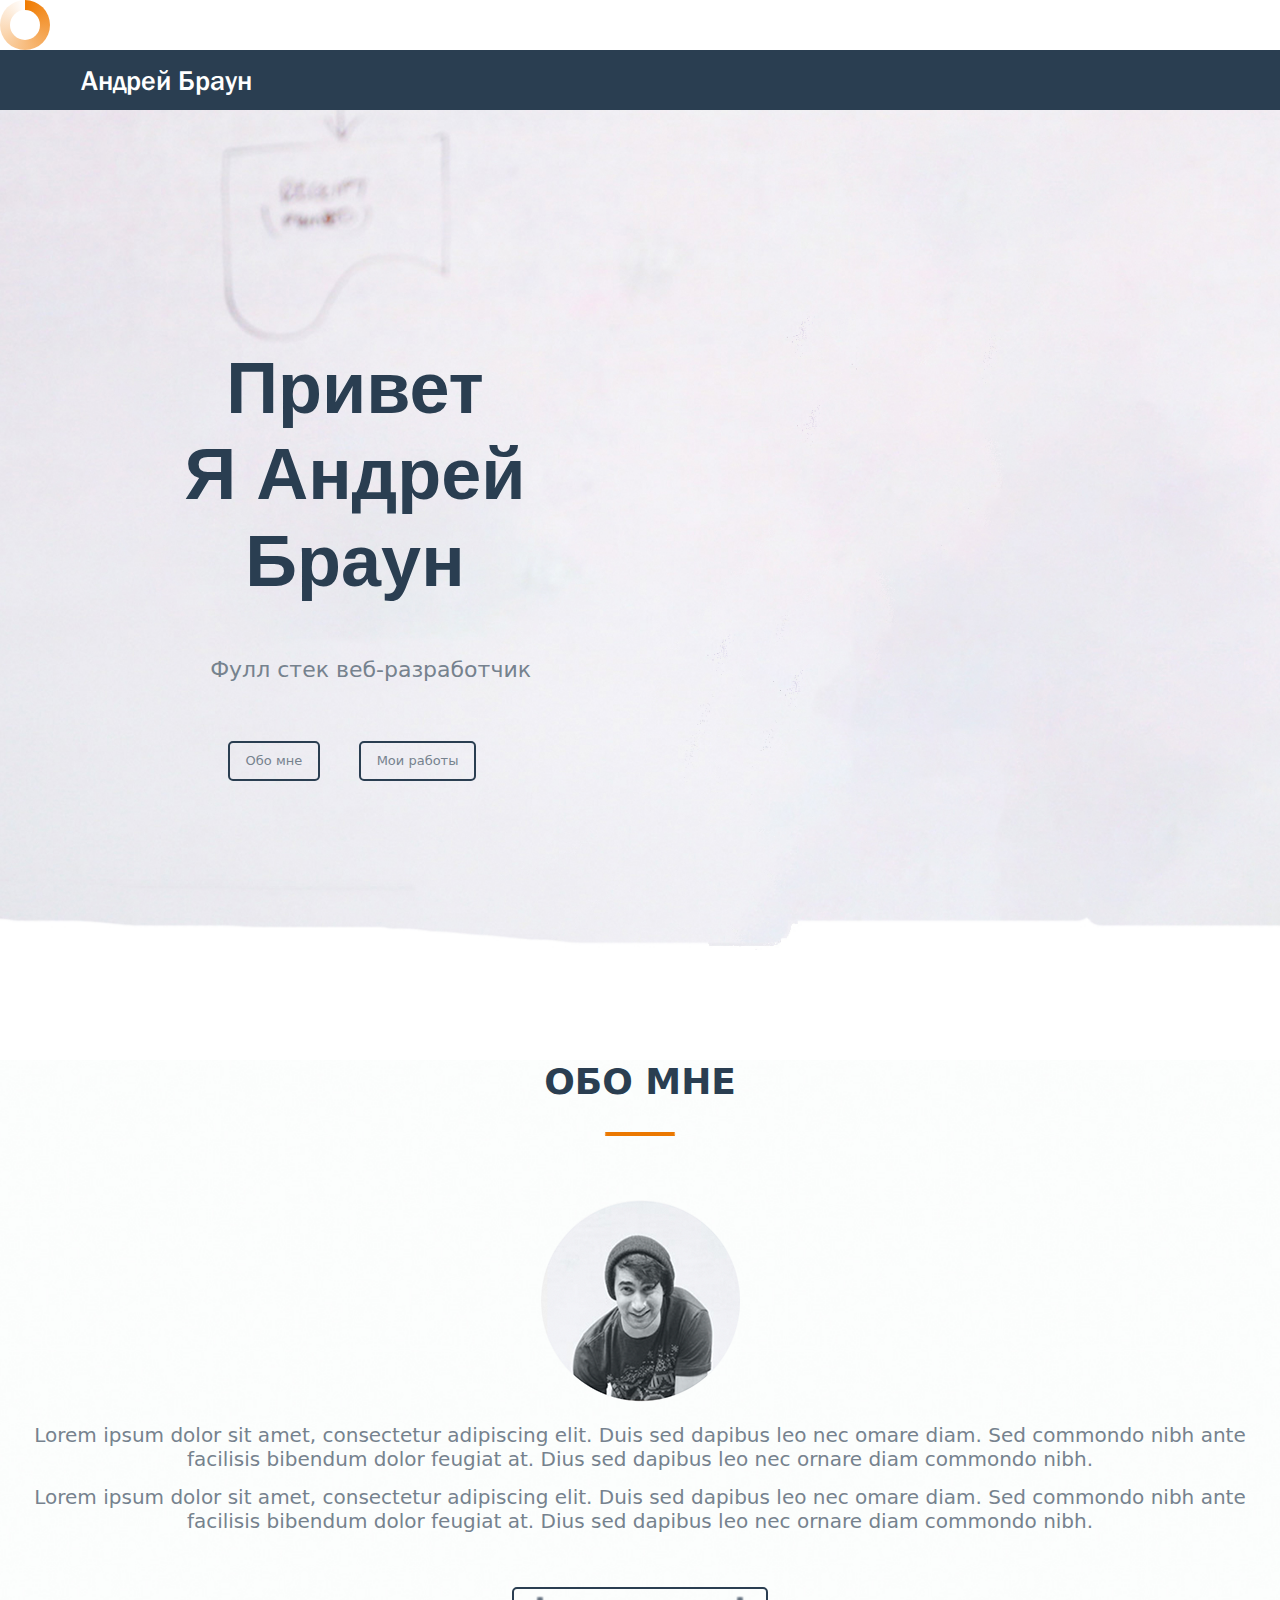
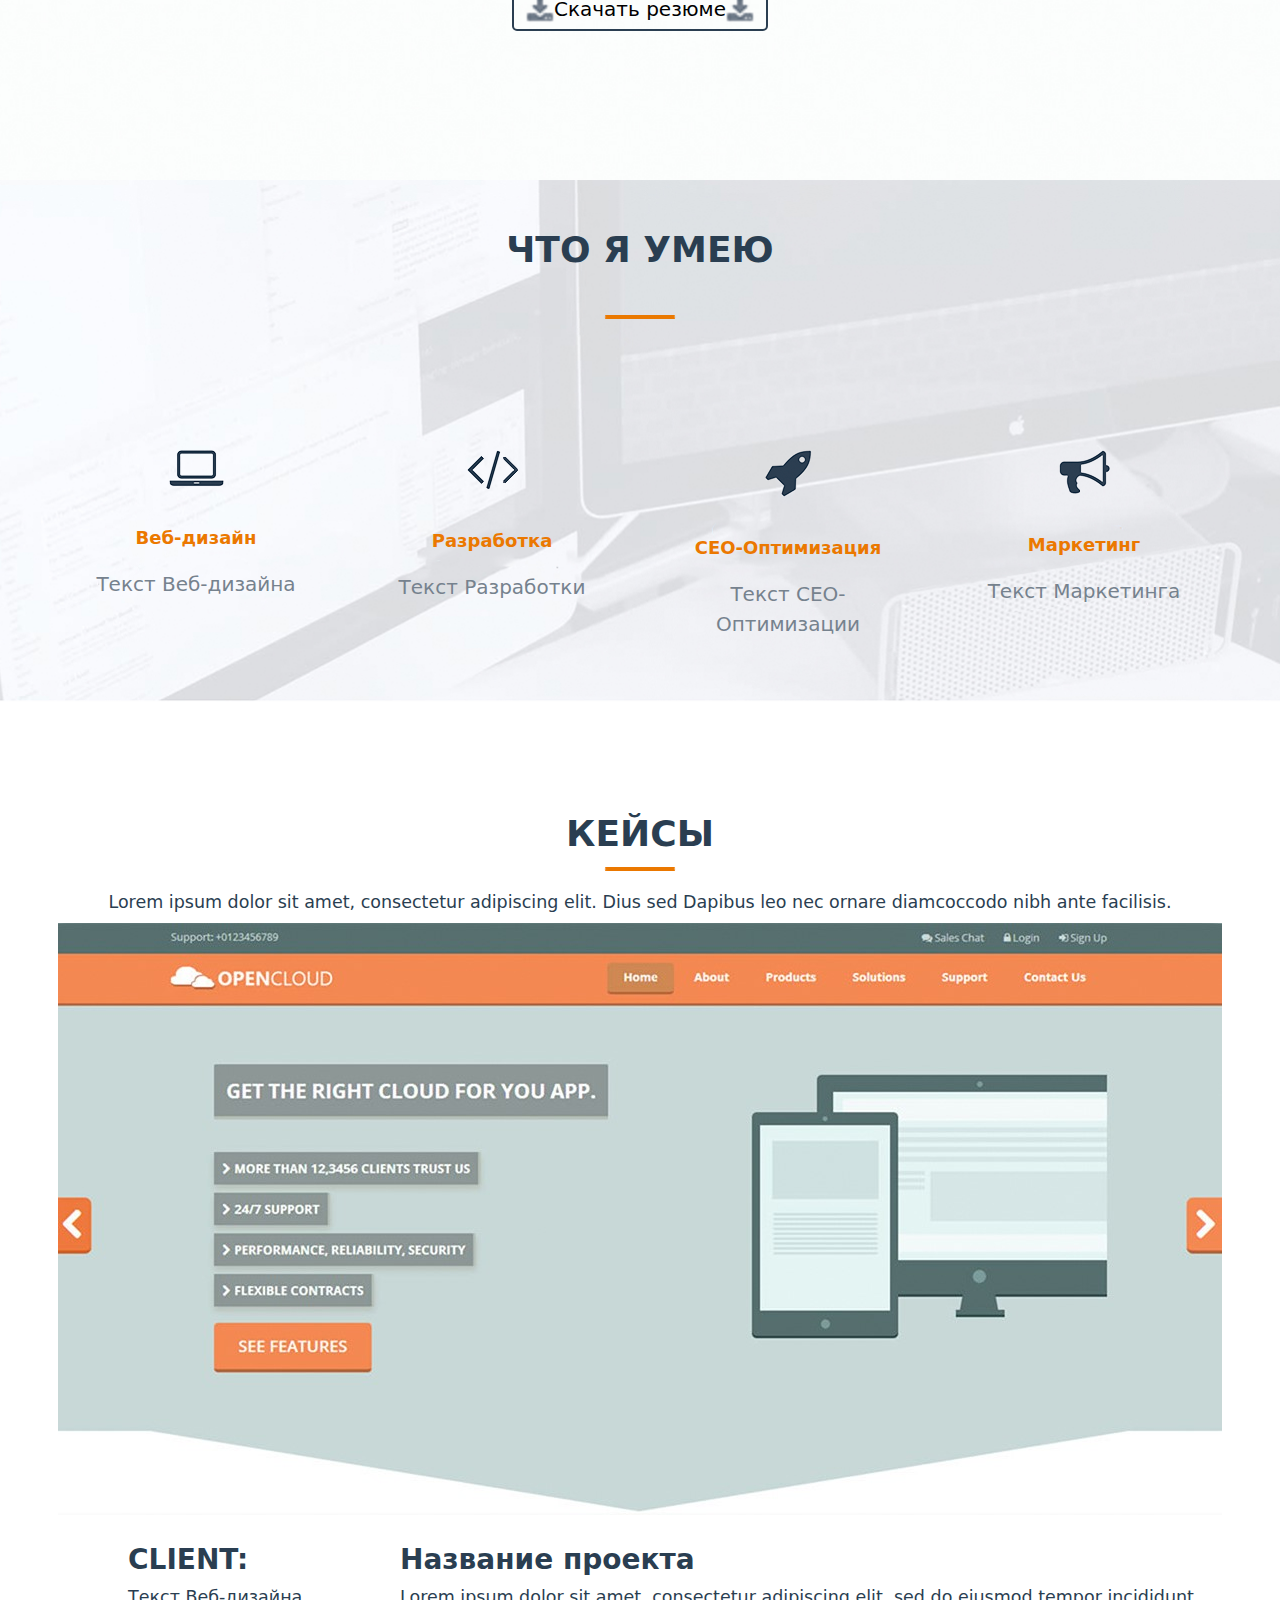
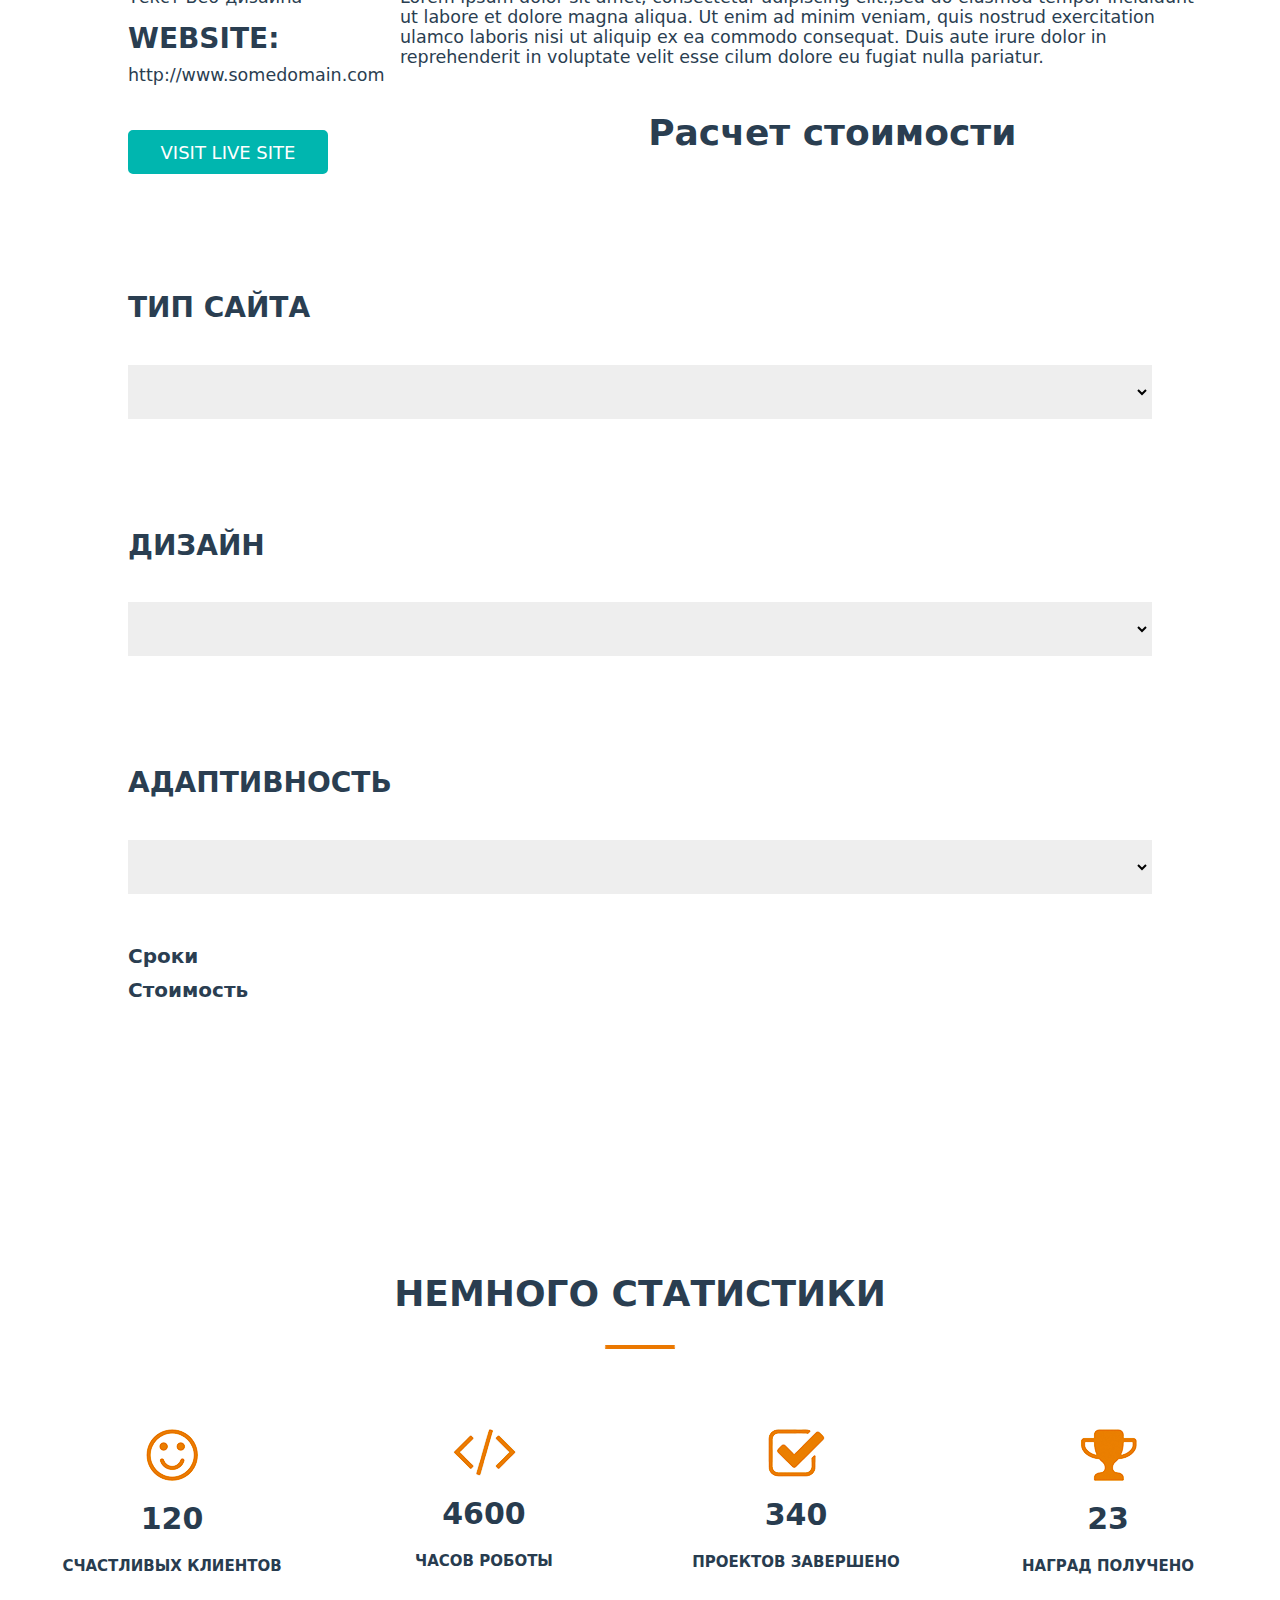
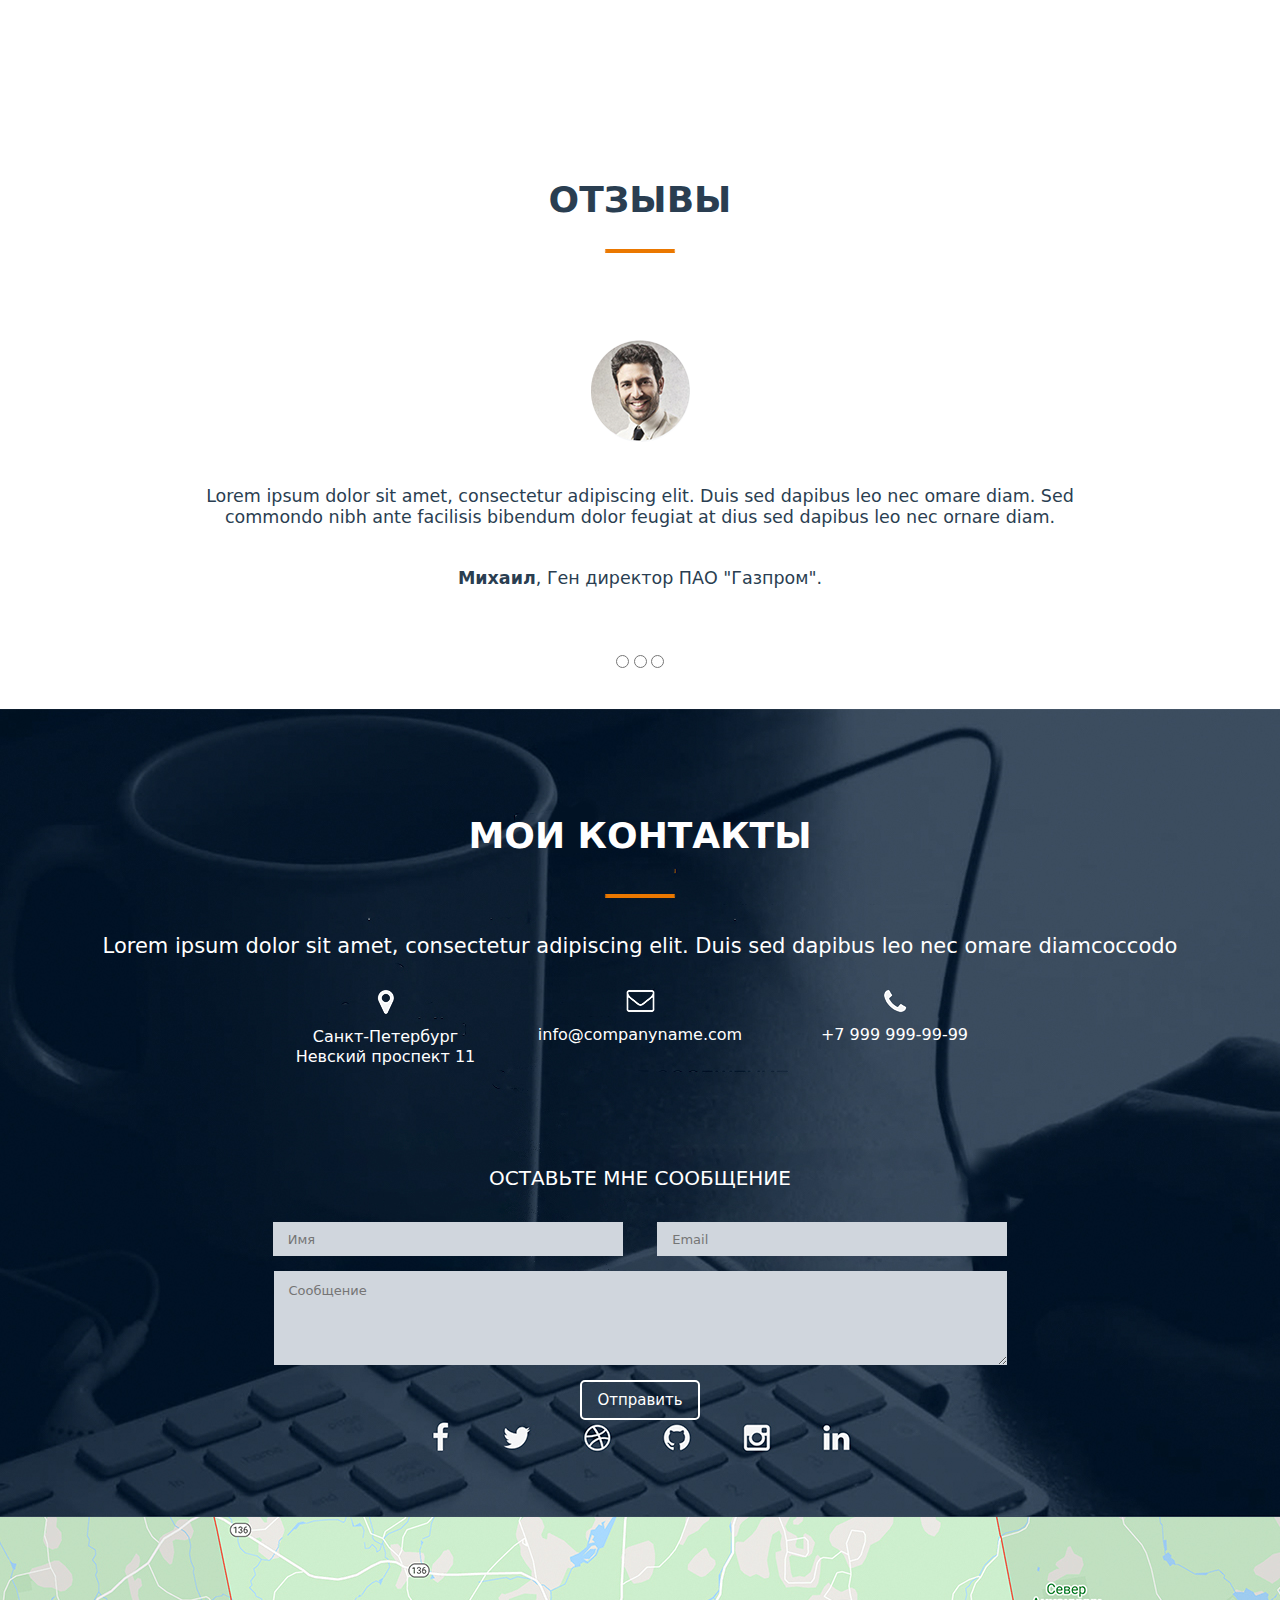
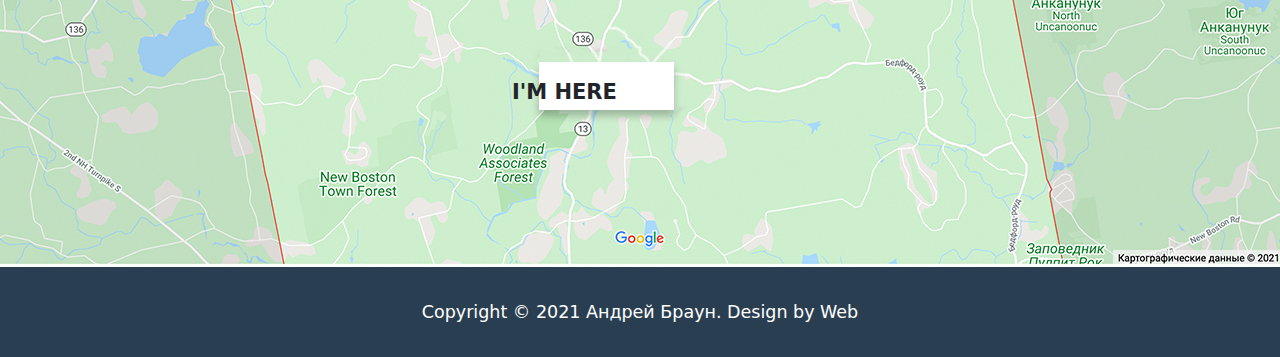
==== index.html @ c5f43e88 "Add files via upload" ====
<!DOCTYPE html>
<html lang="en">
  <div class='loader'></div>
<head>
    <meta charset="UTF-8">
    <meta name="description" content="Это моя первая страница...">
    <meta name="author" content="Alexey">
    <meta name="robots" content="all">
    <meta name="viewport" content="width=device-width, initial-scale=1.0, maximum-scale=1.0,
    user-scalable=yes">
    

    <title>Лёха - Веб-разработчик</title>

    <link rel="stylesheet" href="css/reset.css">

    <link rel="stylesheet" href="css/bootstrap.min.css">
    <link rel="stylesheet" href="css/font-awesome.css">
    <link rel="stylesheet" href="css/my-fonts.css">

    <link rel="stylesheet" href="css/style.css">
</head>

<body>
  
  <header>
    <nav>
      <div class="container">
        <div class="row">
          <div class="col-xxl-2 col-lg-3 col-7"><div class="logo">Андрей Браун</div>
          </div>
          <div class="px-0 col-xxl-6 col-xl-7 col-lg-8 offset-xxl-4 offset-xl-2 offset-lg-1 d-none d-lg-block">
            <div class="menu"><ul>
              <li><a href="#">Обо мне</a></li>
              <li><a href="#">Услуги</a></li>
              <li><a href="#">Кейсы</a></li>
              <li><a href="#">Прайс</a></li>
              <li><a href="#">Отзывы</a></li>
              <li><a href="#">Контакты</a></li>
          </ul></div>
          </div>
          <div class="col-5 d-flex d-lg-none flex-column justify-content-center align-items-end">
            <div class="dropdown">
              <a class="btn btn-outline-secondary dropdown-toggle white-btn" href="#" role="button" id="dropdownMenuLink" data-bs-toggle="dropdown" aria-expanded="false">
              Навигация
              </a>

              <ul class="dropdown-menu" aria-labelledby="dropdownMenuLink">
            
              <li><a class="dropdown-item" href="#">Обо мне</a></li>
              <li><a class="dropdown-item" href="#">Услуги</a></li>
              <li><a class="dropdown-item" href="#">Кейсы</a></li>
              <li><a class="dropdown-item" href="#">Прайс</a></li>
              <li><a class="dropdown-item" href="#">Отзывы</a></li>
              <li><a class="dropdown-item" href="#">Контакты</a></li>
              </ul>
            </div>    
          </div>
        </div>
      </div>
       
      
    </nav>
  </header>
  
  <main>
  <section class="main">
    <div class="container h-100">
      <div class="row align-items-center h-100">
        <div class="col-lg-6 mt-5 pt-5"><div class="title__container mt-5">
          <h1>Привет <br> Я Андрей Браун</h1>
          <h4><i class="icon-uncorn"></i>Фулл стек веб-разработчик</h4>
          <input type="button" value="Обо мне">
          <input type="button" value="Мои работы"></div>
        </div>
      </div>
    </div>

  
  </section>
  </main>
  <div class="section1"><div class="title1">
    <h2>ОБО МНЕ</h2>
    <h5><p>Lorem ipsum dolor sit amet, consectetur adipiscing elit. Duis sed dapibus leo nec omare diam. Sed commondo nibh ante facilisis bibendum dolor feugiat at. Dius sed dapibus leo nec ornare diam commondo nibh.</p>
    <br>
    <br>
    <p>Lorem ipsum dolor sit amet, consectetur adipiscing elit. Duis sed dapibus leo nec omare diam. Sed commondo nibh ante facilisis bibendum dolor feugiat at. Dius sed dapibus leo nec ornare diam commondo nibh.</p></h5>
    <input type="button" value="Скачать резюме">
  </div></div>
      

  <div class="section2"><div class="title2">
    <h2>ЧТО Я УМЕЮ</h2></div>
      <div class="Option">
        <div class="Nout">
          <img src="img/Nout.png" >
          <h5>Веб-дизайн</h5>
          <p>Текст Веб-дизайна</p>
        </div>

        <div class="Znak">
          <img src="img/Znak.png" >
          <h5>Разработка</h5>
          <p>Текст Разработки</p>
        </div>

        <div class="Rocket">
          <img src="img/Rocket.png">
          <h5>СЕО-Оптимизация</h5>
          <p>Текст СЕО-Оптимизации</p>
        </div>

        <div class="G-n">
          <img src="img/G-n.png">
          <h5>Маркетинг</h5>
          <p>Текст Маркетинга</p>
        </div>
  </div></div>

  <div class="section3"><div class="Cases"><h2>КЕЙСЫ</h2></div>
    <div class="text"><h5>Lorem ipsum dolor sit amet, consectetur adipiscing elit. Dius sed Dapibus leo nec ornare diamcoccodo nibh ante facilisis.</h5>
    </div>
    <div class="Fon3">
    <img src="img/Fon3.jpg" alt=""></div>
    <div class="Fon3text1">
    <h3>CLIENT:</h3><h5><p>Текст Веб-дизайна</p></h5>
    <h3>WEBSITE:<h5><p>http://www.somedomain.com</p></h5></h3>
    <input type="button" value="VISIT LIVE SITE">
    </div>
    <div class="Fon3text2">
    <h3>Название проекта</h3><h5><p>Lorem ipsum dolor sit amet, consectetur adipiscing elit.,sed do eiusmod tempor incididunt ut labore et dolore magna aliqua. Ut enim ad minim veniam, quis nostrud exercitation ulamco laboris nisi ut aliquip ex ea commodo consequat. Duis aute irure dolor in reprehenderit in voluptate velit esse cilum dolore eu fugiat nulla pariatur.</p></h5>
    </div>
    <div class="Payment"><h2>Расчет стоимости</h2></div>
        <div class="TypeSite"><h2>ТИП САЙТА</h2>
        <select name="Type" id="">
          <option value="Opt1"></option>
          <option value="Opt2"></option>
        </select></div>
        <div class="DesignSite"><h2>ДИЗАЙН</h2>
        <select name="Design" id="">
          <option value="Opt1"></option>
          <option value="Opt2"></option>
        </select></div>
        <div class="Adapt"><h2>АДАПТИВНОСТЬ</h2>
        <select name="Adaptability" id="">
          <option value="Opt1"></option>
          <option value="Opt2"></option>
        </select>
          <div class="Itog"><img src="img/LinePoditog.png" >
          <h3>Сроки</h3>
          <h3>Стоимость</h3>
          </div></div>
  </div>

  <div class="section4"><div class="Stats"><h2>НЕМНОГО СТАТИСТИКИ</h2>
    <img src="img/Cherta.png" alt=""></div>
    <div class="Option2">
      <div class="Smile">
          <img src="img/Smile.png" >
          <h5><b>120</b><p>СЧАСТЛИВЫХ КЛИЕНТОВ</p></h5>
      </div>
      <div class="Znak2">
          <img src="img/Znak2.png" >
          <h5><b>4600</b><p>ЧАСОВ РОБОТЫ</p></h5>
      </div>
      <div class="Galochka">
          <img src="img/Galochka.png" >
          <h5><b>340</b><p>ПРОЕКТОВ ЗАВЕРШЕНО</p></h5>
      </div>
      <div class="Cup">
          <img src="img/Cup.png" >
          <h5><b>23</b><p>НАГРАД ПОЛУЧЕНО</p></h5>
      </div>
    </div>

  </div></div>

  <div class="section5">
        <h2>ОТЗЫВЫ</h2>
        <h5>Lorem ipsum dolor sit amet, consectetur adipiscing elit. Duis sed dapibus leo nec omare diam. Sed commondo nibh ante facilisis bibendum dolor feugiat at dius sed dapibus leo nec ornare diam.
        <p><b>Михаил</b>, Ген директор ПАО "Газпром".</p></h5>
        <div class="Rad">
            <input type="radio" name="text_input1">
            <input type="radio" name="text_input1">
            <input type="radio" name="text_input1"></div>
  </div>

  <div class="section6"><h2>МОИ КОНТАКТЫ</h2>
        <h4>Lorem ipsum dolor sit amet, consectetur adipiscing elit. Duis sed dapibus leo nec omare diamcoccodo</h4>
        <div class="menu1">
            <div class="Geo">
                <img src="img/Geo.png" >
                <h5>Санкт-Петербург<p>Невский проспект 11</p><h5></div>
            <div class="Konvert">
                <img src="img/Konvert.png" >
                <h5>info@companyname.com<h5></div>
            <div class="Tel">
                <img src="img/Tel.png" >
                <h5>+7 999 999-99-99<h5></div>
        </div>
        
        <div class="Message"><h3>ОСТАВЬТЕ МНЕ СООБЩЕНИЕ</h3>
        <input type="text" name="/text_input" value="" placeholder="Имя">
        <input type="text" name="/text_input" value="" placeholder="Email">
        <p><textarea name="name1" id="1" cols="48" rows="5" placeholder="Сообщение"></textarea></p>
        <div class="inpuut"><input type="button" value="Отправить"></div></div></div>
        <div class="section7">
            <h4>I'M HERE</h4>
        </div>
  <footer><h5 class="footer">Copyright © 2021 Андрей Браун. Design by Web</h5></footer>


<script src="js/bootstrap.bundle.min.js"></script>
</body>
</html>
---- css/my-fonts.css ----
@font-face {
  font-family: 'icomoon';
  src:  url('../fonts/icomoon.eot?jcirnn');
  src:  url('../fonts/icomoon.eot?jcirnn#iefix') format('embedded-opentype'),
    url('../fonts/icomoon.ttf?jcirnn') format('truetype'),
    url('../fonts/icomoon.woff?jcirnn') format('woff'),
    url('../fonts/icomoon.svg?jcirnn#icomoon') format('svg');
  font-weight: normal;
  font-style: normal;
  font-display: block;
}

[class^="icon-"], [class*=" icon-"] {
  /* use !important to prevent issues with browser extensions that change fonts */
  font-family: 'icomoon' !important;
  speak: never;
  font-style: normal;
  font-weight: normal;
  font-variant: normal;
  text-transform: none;
  line-height: 1;

  /* Better Font Rendering =========== */
  -webkit-font-smoothing: antialiased;
  -moz-osx-font-smoothing: grayscale;
}

.icon-uncorn:before {
  content: "\e900";
}
---- css/style.css ----
@font-face {
    font-family: 'FranklinGot';
    src: url('../fonts/framd.eot');
    src: local('☺'), url('../fonts/framd.woff') format('woff'), url('../fonts/framd.ttf') format('truetype'), url('../fonts/framd.svg') format('svg');
    font-weight: normal;
    font-style: normal;
}


/*Это всё для Лоадера*/
.loader {
  position: relative;
  width: 50px;
  height: 50px;
  border-radius: 50%;
  background: conic-gradient(#f07b00, transparent);

  animation: rotating 1s linear infinite;
}

.loader::before {
  content: '';
  position: absolute;
  width: 30px;
  height: 30px;
  top: 10px;
  left: 10px;
  border-radius: 50%;
  background: white;
}

@keyframes rotating {
    from {
        transform: rotate(360deg);
        
    }
    to {
        transform: rotate(0deg);
    }
}
/*Выше всё для лоадера*/

/*
html, body {
    /* Убирает прокрутку по горизонтале, для мобильной версии 
    overflow-x: hidden;
}
*/
nav{
    width: 100%;
    height: 60px;
    background: #2a3e51;
    position:fixed;
    z-index:100;
}
.logo{
    color: white;
    font-size: 28px;
    line-height: 60px;
    
    float: left;
    font-family: 'FranklinGot', sans-serif;
    -webkit-animation:comming 1s ease;
    -o-animation:comming 1s ease;
    animation:comming 1s ease;
}
main{
    width: 100%;
    height: 100%;

}
.white-btn:visited{
    color:white;
}
.menu{
    float: left;
    
}
.menu li{
    float: left;
    line-height: 60px;
    color: white;
    margin-right: 40px;
    font-size: 14px;
    text-transform: uppercase;
    font-weight: bold;
    -webkit-animation:topshift 0.5s ease forwards;
    -o-animation:topshift 0.5s ease forwards;
    animation:topshift 0.5s ease forwards;
    opacity: 0; 
}
.menu li a{
    transition: all 0.1s;
    color: white;
    transform: scale(1);
    display:inline-block;
    text-decoration: none;
}
.menu li a:visited{
    color: white;
}
.menu li a:hover{
    color:#f09638;
}
.menu li a:active{
    transform: scale(1.1);
}
.menu li:nth-child(2){
    animation-delay:0.1s;
}
.menu li:nth-child(3){
    animation-delay:0.2s;
}
.menu li:nth-child(4){
    animation-delay:0.3s;
}
.menu li:nth-child(5){
    animation-delay:0.4s;
}
.menu li:nth-child(6){
    animation-delay:0.5s;
}

.main{
    width: 100%;
    height: 100%;
    background: url(../img/boy.png) 90% 100%/auto 85% no-repeat, 
    url(../img/bg.jpg) center/cover no-repeat;
}
.title__container{
    float: left; 
    color: #2a3e51;
    text-align: center;
    width: 100%;
    /*opacity: 0;
    -webkit-animation:titlemove 1s ease;
    -o-animation:titlemove 1s ease;
    animation:titlemove 1s ease;           
   
    -webkit-animation-delay:titlemove 1s;
    -o-animation-delay:titlemove 1s;
    animation-delay:titlemove 1s;*/
}
.title__container h1{
    font-size: 72px;
    font-family: Arial, sans-serif;
    font-weight: 600;
}
.title__container h4{
    margin-top: 40px;
    font-size: 22px;
    color: #76828e;
}
.title__container input{
    height: 40px;
    text-align: center;
    border: 2px solid #2a3e51;
    background: none;
    border-radius: 5px;
    color: #76828e;
    font-size:13px;
    padding: 0px 16px;
    margin: 50px 20px 0px 14px;

    transition: all 0.2s;
    transform: scale(1);
}
.title__container input:hover{
    background: #2a3e51;
    color:white;
}
.title__container input:active{
    transform: scale(1.1);
}



@keyframes comming{
    from{
        opacity: 0;
    }
    to{
        opacity: 1;
    }
}
@keyframes titlemove{
    from{
        opacity: 0;
        margin-left: -500px;
    }
    to{
        opacity: 1;
        margin-left: 404px;
    }
}
@keyframes topshift{
    from{
        opacity: 0;
        margin-top:-80px;
    }
    to{
        opacity: 1;
        margin-top:0px;
    }
}


.section1{
    text-align: center;
    width: 100%;
    height: 720px;
    background: url(../img/Cherta.png) 50% 10%  no-repeat, 
    url(../img/Boy1.png) 50% 27% no-repeat, 
    url(../img/Fon1.jpg) center/cover no-repeat;
}
.title1 h2{
    font-size: 36px;
    color: #2a3e51;
    font-weight: bold;
    margin-top: 110px;
}
.title1 h5{
    font-size: 20px;
    color: #76828e;
    margin: 340px 400px 0px 400px;

}
.title1 input{
    font-size: 20px;
    border: 2px solid #2a3e51;
    border-radius: 5px;
    padding: 5px 25px;
    margin: 40px 20px 0px 14px;
    background: url(../img/Icon.png) 5% 50%/auto 70% no-repeat,
    url(../img/Icon.png) 95% 50%/auto 70% no-repeat;
    padding-left: 40px;
    padding-right: 40px;
    display: inline-block;
    transform: scale(1);
}
.title1 input:hover{
    background: #2a3e51;
    color:white;
}
.title1 input:active{
    transform: scale(1.1);
}


.section2{
    width: 100%;
    height: 522px;
    background: url(../img/Cherta.png) 50% 26%  no-repeat, 
    url(../img/ChtoYaUmeu.jpg) center/cover no-repeat;
}
.title2 h2{
    font-size: 36px;
    color: #2a3e51;
    font-weight: bold;
    text-align: center;
    line-height: 140px;
}
.title2 img{
    height: 40px;
}

.Option{
    margin: 70px 0px 0px 0px;
    text-align: center;
    display:flex;
    justify-content: space-evenly;
}

.Nout{
    float: left;
    height: 120px;
    width: 200px;
    margin: 60px 0px 0px 0%;
    text-align: center;    
}
.Nout h5{
    margin-top: 40px;
    color: #eb7800;
    font-size: 18px;
    font-weight: bold;
}
.Nout p{
    margin-top: 20px;
    font-size: 20px;
    color: #76828e;
}

.Znak{
    float: left;
    height: 120px;
    width: 200px;
    margin: 60px 0px 0px 0%;
    text-align: center;
}
.Znak h5{
    margin-top: 40px;
    color: #eb7800;
    font-size: 18px;
    font-weight: bold;
}
.Znak p{
    margin-top: 20px;
    font-size: 20px;
    color: #76828e;
}

.Rocket{
    float: left;
    height: 120px;
    width: 200px;
    margin: 60px 0px 0px 0%;
    text-align: center;
}
.Rocket h5{
    margin-top: 40px;
    color: #eb7800;
    font-size: 18px;
    font-weight: bold;
}
.Rocket p{
    margin-top: 20px;
    font-size: 20px;
    color: #76828e;
}

.G-n{
    float: left;
    height: 120px;
    width: 200px;
    margin: 60px 0px 0px 0%;
    text-align: center;    
}
.G-n h5{
    margin-top: 40px;
    color: #eb7800;
    font-size: 18px;
    font-weight: bold;
}
.G-n p{
    margin-top: 20px;
    font-size: 20px;
    color: #76828e;
}

.section3{
    width: 100%;
    height: 2070px;
    background: url(../img/Cherta.png) 50% 8%  no-repeat;
}
.section3 h2{
    padding-top: 110px;
    padding-bottom: 30px;
    font-size: 36px;
    color: #2a3e51;
    font-weight: bold;
    text-align: center;  
}
.text{
    font-size: 20px;
    color: #76828e;
    margin: 0px 30px 0px 30px;
    text-align: center;
}
.Fon3{
    text-align: center;
}
.Fon3 img{
    max-width: 100%
}
.section3 h3{
    font-size: 28px;
    color: #2a3e51;
    font-weight: bold; 
    margin-bottom: 10px;
}
.section3 h5{
    margin-bottom: 10px;
    color: #2a3e51;
}

.Fon3text1{
    margin: 0px 0px 0px 10%;
    float: left;   
    color: #2a3e51;
}
.Fon3text1 input{
    height: 44px;
    width: 200px;
    text-align: center;
    border: 2px solid #00b6af;
    background: #00b6af;
    border-radius: 5px;
    color: #ffffff;
    font-size:18px;
    padding: 0px 16px;
    margin: 30px 0px 10px 0px;
    display: inline-block;
    transition: all 0.2s;
    transform: scale(1);
}
.Fon3text1 input:hover{
    background: #f09638;
    border-color: #f09638;
    color:white;
}
.Fon3text1 input:active{
    transform: scale(1.1);
}

.Fon3text2{
    padding-left: 800px;
    padding-right: 350px;
    color: #2a3e51;
}
.Fon3text2 p{
    line-height: 20px;
    color: #2a3e51;
}

.Payment h2{
    padding-top: 130px;
    padding-bottom: 0px;
    font-size: 36px;
    color: #2a3e51;
    font-weight: bold;
    text-align: center;  
}

.TypeSite h2{
    text-align: start;
    font-size: 28px;
    margin: 0px 0px 0px 10%;
}
.TypeSite select{
    width: 80%;
    height: 54px;
    text-align: center;
    border: 2px solid #eeeeee;
    background: #eeeeee;
    padding: 0px 20px;
    margin: 10px 10% 0px 10%;
}
.DesignSite h2{
    text-align: start;
    font-size: 28px;
    margin: 0px 0px 0px 10%;
}
.DesignSite select{
    width: 80%;
    height: 54px;
    text-align: center;
    border: 2px solid #eeeeee;
    background: #eeeeee;
    padding: 0px 20px;
    margin: 10px 10% 0px 10%;
}
.Adapt h2{
    text-align: start;
    font-size: 28px;
    margin: 0px 0px 0px 10%;
}
.Adapt select{
    width: 80%;
    height: 54px;
    text-align: center;
    border: 2px solid #eeeeee;
    background: #eeeeee;
    padding: 0px 20px;
    margin: 10px 10% 0px 10%;
}

.Itog{
    margin: 50px 10% 0px 10%;  
}
.Itog img{
    margin: 0px 50% 0px 0px;
}
.Itog h3{
    font-size: 20px;
}

.section4{
    width: 100%;
    height: 500px;
    background:url(../img/Fon2.jpg) 50% 50% no-repeat; 
    background-attachment: fixed;   
}


.Stats{
    padding-top: 100px;
    padding-bottom: 80px;
    text-align: center;  
}
.Stats h2{
    font-size: 36px;
    color: #2a3e51;
    font-weight: bold;
}
.Stats img{
    padding-top:23px;
}

.Option2{
    display: flex;
    justify-content: space-evenly; 
}

.Smile{
    float: left;
    height: 120px;
    width: 280px;
    margin: 0px 0px 0px 0px;
    text-align: center;    
}
.Smile h5{
    margin-top: 20px;
    color: #283c4f;
    font-size: 30px;
    font-weight: bold;
}
.Smile p{
    margin-top: 20px;
    font-size: 15px;
    color: #283c4f;
}

.Znak2{
    float: left;
    height: 120px;
    width: 280px;
    margin: 0px 0px 0px 0px;
    text-align: center;
}
.Znak2 h5{
    margin-top: 20px;
    color: #283c4f;
    font-size: 30px;
    font-weight: bold;
}
.Znak2 p{
    margin-top: 20px;
    font-size: 15px;
    color: #283c4f;
}

.Galochka{
    float: left;
    height: 120px;
    width: 280px;
    margin: 0px 0px 0px 0px;
    text-align: center;
}
.Galochka h5{
    margin-top: 20px;
    color: #283c4f;
    font-size: 30px;
    font-weight: bold;
}
.Galochka p{
    margin-top: 20px;
    font-size: 15px;
    color: #283c4f;
}

.Cup{
    float: left;
    height: 120px;
    width: 280px;
    margin: 0px 0px 0px 0px;
    text-align: center;    
}
.Cup h5{
    margin-top: 20px;
    color: #283c4f;
    font-size: 30px;
    font-weight: bold;
}
.Cup p{
    margin-top: 20px;
    font-size: 15px;
    color: #283c4f;
}

.section5{
    width: 100%;
    height: 637px;
    background: url(../img/Cherta.png) 50% 28%  no-repeat,
    url(../img/FonMan.png) 50% 50%  no-repeat,
    url(../img/FonOtzyvy.png) 50% 50%  no-repeat;
}

.section5 h2{
    padding-top: 106px;
    padding-bottom: 35px;
    font-size: 36px;
    color: #2a3e51;
    font-weight: bold;
    text-align: center;
}
.section5 h5{
    width: 70%;
    margin: 230px 15% 0px 15%;
    text-align: center;
    color: #2a3e51;
}
.section5 p{
    padding-top: 40px;
    color: #2a3e51;
}
.Rad{
    padding-top: 50px;
    text-align: center;
}

.section6{
    width:100%;
    height: 808px;
    background: url(../img/Cherta.png) 50% 23%  no-repeat,
    url(../img/FonContacts.jpg) 50% 50%  no-repeat;
}
.section6 h2{
    padding-top: 105px;
    font-size: 36px;
    color: #fff;
    font-weight: bold;
    text-align: center;
}
.section6 h4{
    text-align: center;
    color: #fff;
    padding-top: 70px;
} 

.menu1{ 
    width:60%;
    margin:30px 20% 0px 20%;  
    display: flex;
    justify-content: space-evenly; 
}
.Geo{
    float: left;
    text-align: center;
    width: 250px;
    transition: all 0.2s;
    transform: scale(1);
}
.Geo h5{
    line-height: 20px;
    margin-top:12px;
    color: #fff;
    font-size: 16px;
}
.Geo img{
    transition: all 0.2s;
    transform: scale(1);
}
.Geo img:hover{
    transform: rotate(180deg);
}
.Geo:hover{
    transform: scale(1.2);
}
.Konvert{
    float: left;
    text-align: center;
    width: 250px;
    transition: all 0.2s;
    transform: scale(1);
}
.Konvert h5{
    margin-top:12px;
    color: #fff;
    font-size: 16px;
}
.Konvert img:hover{
    transform: rotate(180deg);
}
.Konvert:hover{
    transform: scale(1.2);
}
.Tel{
    float: left;
    text-align: center;
    width: 250px;
    transition: all 0.2s;
    transform: scale(1);
}
.Tel h5{
    margin-top:12px;
    color: #fff;
    font-size: 16px;
}
.Tel img{
    transition: all 0.2s;
    transform: scale(1);
}
.Tel img:hover{
    transform: rotate(-180deg);
}
.Tel:hover{
    transform: scale(1.2);
}


.section6 h3{
    font-size: 20px;
    margin-top:85px;
    text-align: center;
    color: #fff;
}

.Message{
    margin-top:0px;
    text-align: center;
}
.Message input{
    margin:25px 15px 0px 15px;
    height: 34px;
    width: 350px;
    background: #d0d6dd;
    font-size:13px;
    padding: 0px 15px;
}
.Message textarea{
    width: 733px;
    height: 94px;
    padding: 10px 15px;
    margin-top:15px;
    background: #d0d6dd;
    outline: none;
    border: none;
    font-size: 13px;
}
.inpuut input{
    height: 40px;
    width: 120px;
    text-align: center;
    border: 2px solid #fff;
    background: none;
    border-radius: 5px;
    color: #fff;
    font-size:15px;
    transition: all 0.2s;
    transform: scale(1);
}
.inpuut input:hover{
    background: #fff;
    color:#2a3e51;
}
.inpuut input:active{
    transform: scale(1.1);
}
.section7{
    width:100%;
    height: 350px;
    background: url(../img/Here.png) 47% 50%  no-repeat,
    url(../img/Karta.jpg) 50% 50%  no-repeat;
}
.section7 h4{
    margin: 0px 0px 0px 870px;
    padding-top: 163px;
    font-weight: bold;
}

footer{
    width:100%;
    height:90px;
    background: #2a3e51;
}
.footer{
    line-height: 90px;
    text-align: center;
    color:#fff;
}
.icon-uncorn{
    font-size: 40px;
}
@media(max-width: 991px){
    .title__container, .title__container h4, .title__container input{
        color:white;
        position: relative;
        z-index:3;
    }
    .main{
        position: relative;
    }
    .main::after{
        content: "";
        bottom:0;
        top:0;
        left:0;
        right:0;
        position:absolute;
        background:rgba(0,0,0,0.4);
    }
}
@media(max-width: 3000px){
    .inpuut{
        margin-top:-30px;
    }
    .section7 h4{
        margin:0px 0px 0px 40%;
    }
}
@media(max-width: 1470px){
    .title1 h5{
        margin: 340px 5% 0px 5%;
        text-align: center;
    }
    .title1 br{
        display: none;
    }  
}
@media(max-width: 1440px){
    .Fon3text2{
        padding-left: 400px;
        padding-right: 80px;
    }
    .Itog img{
        display: none;
    }
    .title1 h5{
        margin: 320px 20px 0px 20px;
        text-align: center;
    }
    .title1 input{
        margin: 40px 0px 0px 0px;
    }
    .Payment h2{
        padding-top: 30px;
        padding-bottom: 20px;
    }
}

@media(max-width:900px){
    .menu1{ 
        width:96%;
        margin:20px 2% 0px 2%;  
        display:flex;
        flex-wrap:wrap;
    }
    
    .section6{
        background: url(../img/Cherta.png) 50% 15%  no-repeat,
        url(../img/FonContacts.jpg) 50% 50%  no-repeat;
    }
    .section6 h2{
        padding-top: 45px;
    }
    .section6 h3{
        margin-top:20px;
        text-align: center;
        color: #fff;
    }
    .Message{
        margin-top:0px;
        text-align: center;
    }
    .Message input{
        margin:15px 15% 0px 15%;
        height: 34px;
        width: 70%;
        padding: 0px 15px;
    }
    .Message textarea{
        width: 70%;
        height: 94px;
        padding: 10px 15px;
        margin:15px 15% 0px 15%;
    }
    .inpuut input{
        margin-top:57px;
        height: 40px;
        width: 120px;
        text-align: center;
        border: 2px solid #fff;
        background: none;
        border-radius: 5px;
        color: #fff;
        font-size:15px;
    }
}
@media(max-width: 800px){
    .Fon3text1{
        float: none;
    }
    .Fon3text2{
        padding-top: 10px;
        padding-left: 10%;
        padding-right: 10%;
    }

    .section6 h4{
        text-align: center;
        padding-top: 40px;
    } 

    
}
@media(max-width: 740px){
    .Option{
        text-align: center;
        display:flex;
        flex-wrap:wrap;
    }

    .Nout{
        float: left;
        height: 120px;
        width: 280px;
        margin: 0px 0px 0px 0px;
        text-align: center;    
    }
    .Nout h5{
        margin-top: 10px;
        color: #eb7800;
        font-size: 18px;
        font-weight: bold;
    }
    .Nout p{
        margin-top: 10px;
        font-size: 16px;
        color: #76828e;
    }

    .Znak{
        float: left;
        height: 120px;
        width: 280px;
        margin: 0px 0px 0px 0px;
        text-align: center;
    }
    .Znak h5{
        margin-top: 10px;
        color: #eb7800;
        font-size: 18px;
        font-weight: bold;
    }
    .Znak p{
        margin-top: 10px;
        font-size: 16px;
        color: #76828e;
    }

    .Rocket{
        float: left;
        height: 120px;
        width: 280px;
        margin: 0px 0px 0px 0px;
        text-align: center;
    }
    .Rocket h5{
        margin-top: 10px;
        color: #eb7800;
        font-size: 18px;
        font-weight: bold;
    }
    .Rocket p{
        margin-top: 10px;
        font-size: 16px;
        color: #76828e;
    }

    .G-n{
        float: left;
        height: 120px;
        width: 280px;
        margin: 0px 0px 0px 0px;
        text-align: center;    
    }
    .G-n h5{
        margin-top: 10px;
        color: #eb7800;
        font-size: 18px;
        font-weight: bold;
    }
    .G-n p{
        margin-top: 10px;
        font-size: 16px;
        color: #76828e;
    }

    .section5{
        background: url(../img/Cherta.png) 50% 20%  no-repeat,
        url(../img/FonMan.png) 50% 30%  no-repeat,
        url(../img/FonOtzyvy.png) 50% 50%  no-repeat;
    }
    .section5 h2{
        padding-top: 60px;
        padding-bottom: 15px;
    }
    .section5 h5{
        width: 80%;
        margin: 220px 10% 0px 10%;
        text-align: center;
        color: #2a3e51;
    }
    .Rad{
        padding-top: 40px;
        text-align: center;
    }
}
@media(max-width: 600px){
    .Option{
        margin: 50px 0px 0px 0px;
        text-align: center;
        display:flex;
        flex-wrap:wrap;
    }

    .Nout{  
        width: 220px;
        margin: 0px 0px 0px 0px;       
    }
    .Nout h5{
        margin-top: 10px;        
    }
    .Nout p{
        margin-top: 10px;   
    }

    .Znak{       
        width: 220px;
        margin: 0px 0px 0px 0px;    
    }
    .Znak h5{
        margin-top: 10px;      
    }
    .Znak p{
        margin-top: 10px;        
    }

    .Rocket{   
        width: 220px;
        margin: 0px 0px 0px 0px;        
    }
    .Rocket h5{
        margin-top: 10px;        
    }
    .Rocket p{
        margin-top: 10px;    
    }

    .G-n{       
        width: 220px;
        margin: 0px 0px 0px 0px;           
    }
    .G-n h5{
        margin-top: 10px;   
    }
    .G-n p{
        margin-top: 10px;     
    }   


}

@media(max-width: 550px){
    .title1 input{
        margin: 10px 0px 0px 0px;
    }
    .section3{
        background: url(../img/Cherta.png) 50% 9%  no-repeat;;
    }
}
@media(max-width: 470px){
    .title1 h2{
        margin-top: 30px;
    }
    .section1{
        height: 840px;
        background: url(../img/Cherta.png) 50% 7%  no-repeat, 
        url(../img/Boy1.png) 50% 20% no-repeat;
    }
    .Fon3 img{
        display:none;
    }

    .section5{
        background: url(../img/Cherta.png) 50% 20%  no-repeat,
        url(../img/FonMan.png) 50% 30%  no-repeat,
        url(../img/FonOtzyvy.png) 50% 50%  no-repeat;
    }
    .section5 h2{
        padding-top: 60px;
        padding-bottom: 15px;
    }
    .section5 h5{
        width: 80%;
        margin: 200px 10% 0px 10%;
        text-align: center;
        color: #2a3e51;
    }
    .section5 p{
        padding-top: 40px;
        color: #2a3e51;
    }
    .Rad{
        padding-top: 25px;
        text-align: center;
    }
    .section3{
        height: 1770px;
    }
}

@media(max-width: 450px){
    
    .Option{
        margin: 50px 0px 0px 0px;
        text-align: center;
        display:flex;
        flex-wrap:wrap;
    }

    .Nout{  
        width: 160px;
        margin: 0px 0px 0px 0px;       
    }
    .Nout h5{
        margin-top: 10px;        
    }
    .Nout p{
        margin-top: 10px;   
    }

    .Znak{       
        width: 160px;
        margin: 0px 0px 0px 0px;    
    }
    .Znak h5{
        margin-top: 10px;      
    }
    .Znak p{
        margin-top: 10px;        
    }

    .Rocket{   
        width: 160px;
        margin: 0px 0px 0px 0px;        
    }
    .Rocket h5{
        margin-top: 10px;        
    }
    .Rocket p{
        margin-top: 10px;    
    }

    .G-n{       
        width: 160px;
        margin: 0px 0px 0px 0px;           
    }
    .G-n h5{
        margin-top: 10px;   
    }
    .G-n p{
        margin-top: 10px;     
    }

    .Stats{
        padding-top: 20px;
        padding-bottom: 30px;
        text-align: center;  
    }
    .Option2{
        display: flex;
        flex-wrap:wrap; 
    }
    .Smile{
        float: left;
        height: 160px;
        width: 160px;
        margin: 0px 0px 0px 0px;
        text-align: center;    
    }
    .Smile h5{
        margin-top: 10px;
        color: #283c4f;
        font-size: 30px;
        font-weight: bold;
    }
    .Smile p{
        margin-top: 10px;
        font-size: 15px;
        color: #283c4f;
    }

    .Znak2{
        float: left;
        height: 160px;
        width: 160px;
        margin: 0px 0px 0px 0px;
        text-align: center;
    }
    .Znak2 h5{
        margin-top: 10px;
        color: #283c4f;
        font-size: 30px;
        font-weight: bold;
    }
    .Znak2 p{
        margin-top: 10px;
        font-size: 15px;
        color: #283c4f;
    }

    .Galochka{
        float: left;
        height: 160px;
        width: 160px;
        margin: 0px 0px 0px 0px;
        text-align: center;
    }
    .Galochka h5{
        margin-top: 10px;
        color: #283c4f;
        font-size: 30px;
        font-weight: bold;
    }
    .Galochka p{
        margin-top: 10px;
        font-size: 15px;
        color: #283c4f;
    }

    .Cup{
        float: left;
        height: 160px;
        width: 160px;
        margin: 0px 0px 0px 0px;
        text-align: center;    
    }
    .Cup h5{
        margin-top: 10px;
        color: #283c4f;
        font-size: 30px;
        font-weight: bold;
    }
    .Cup p{
        margin-top: 10px;
        font-size: 15px;
        color: #283c4f;
    }
}
@media(max-width: 332px){
    .logo{
        font-size: 20px;
    }
}
@media(min-width: 1910px){
    .Fon3text1{
        margin: 0px 0px 0px 370px;
    }
}
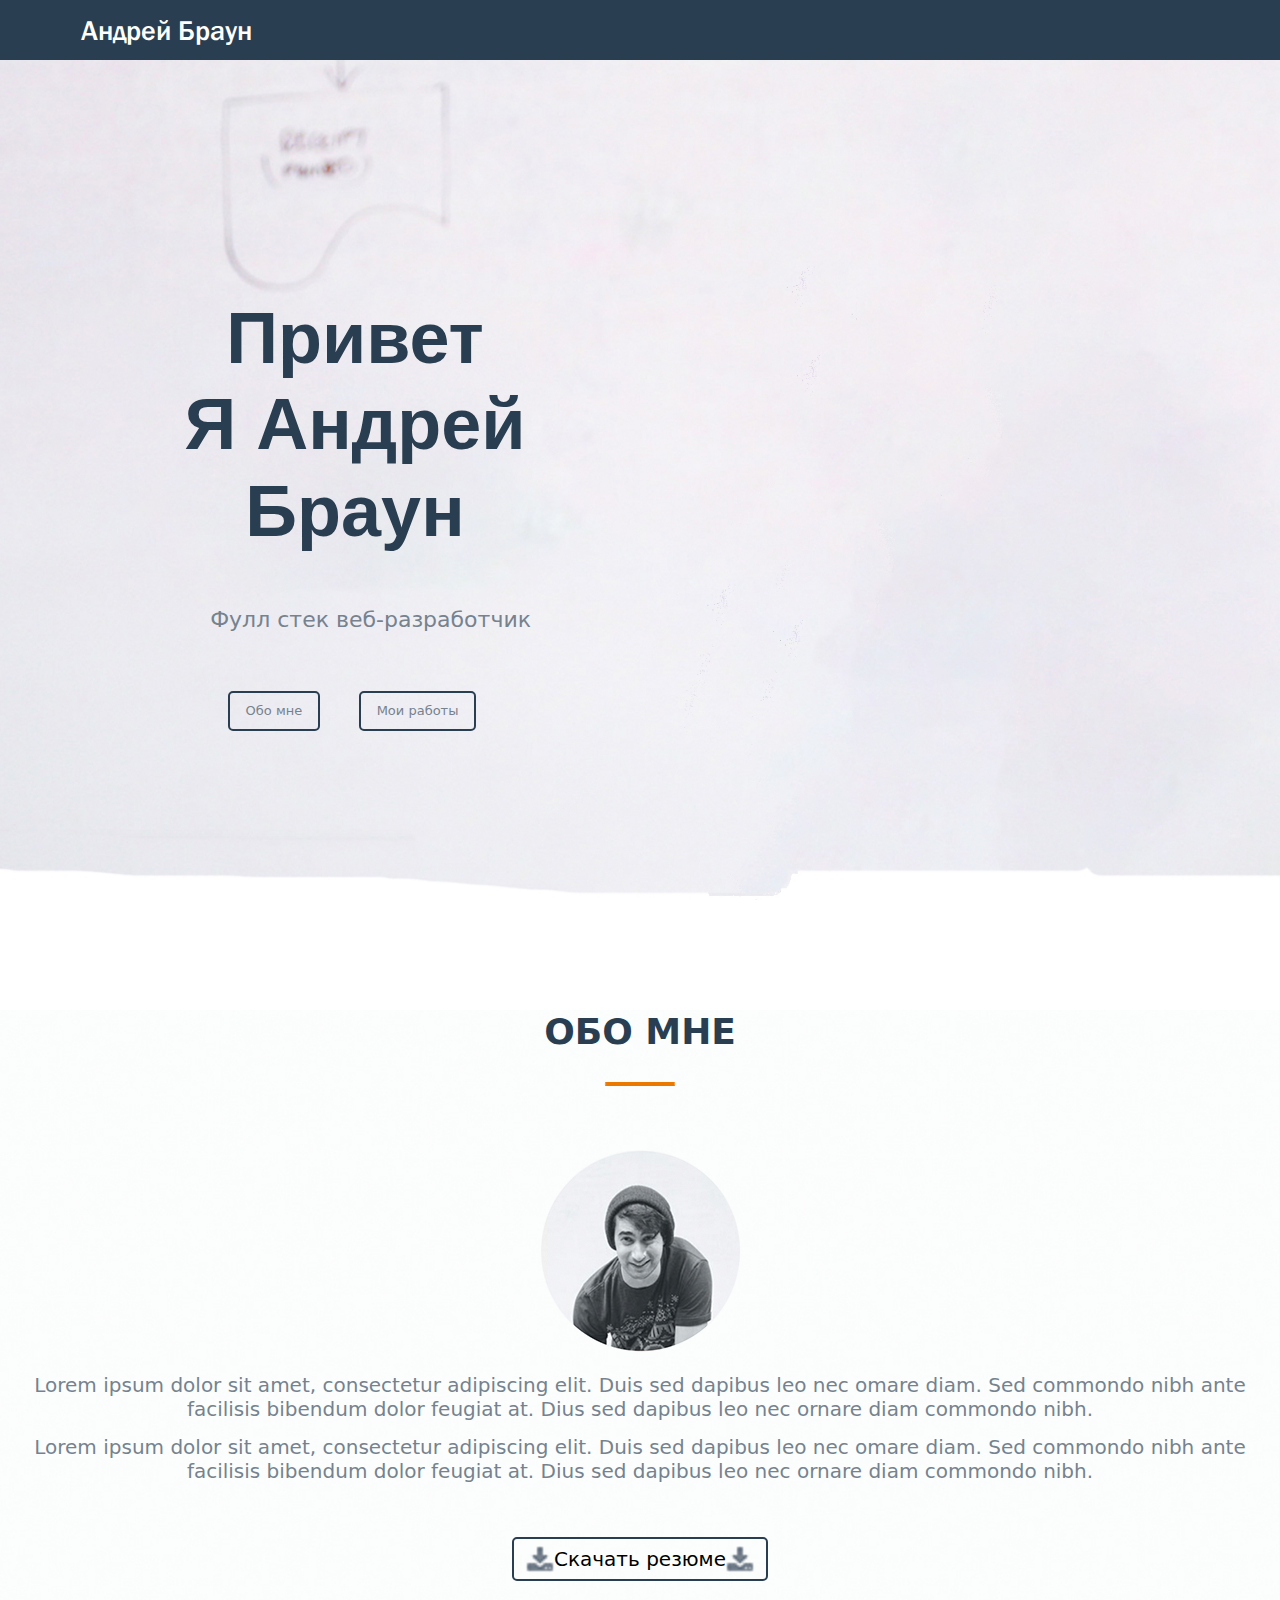
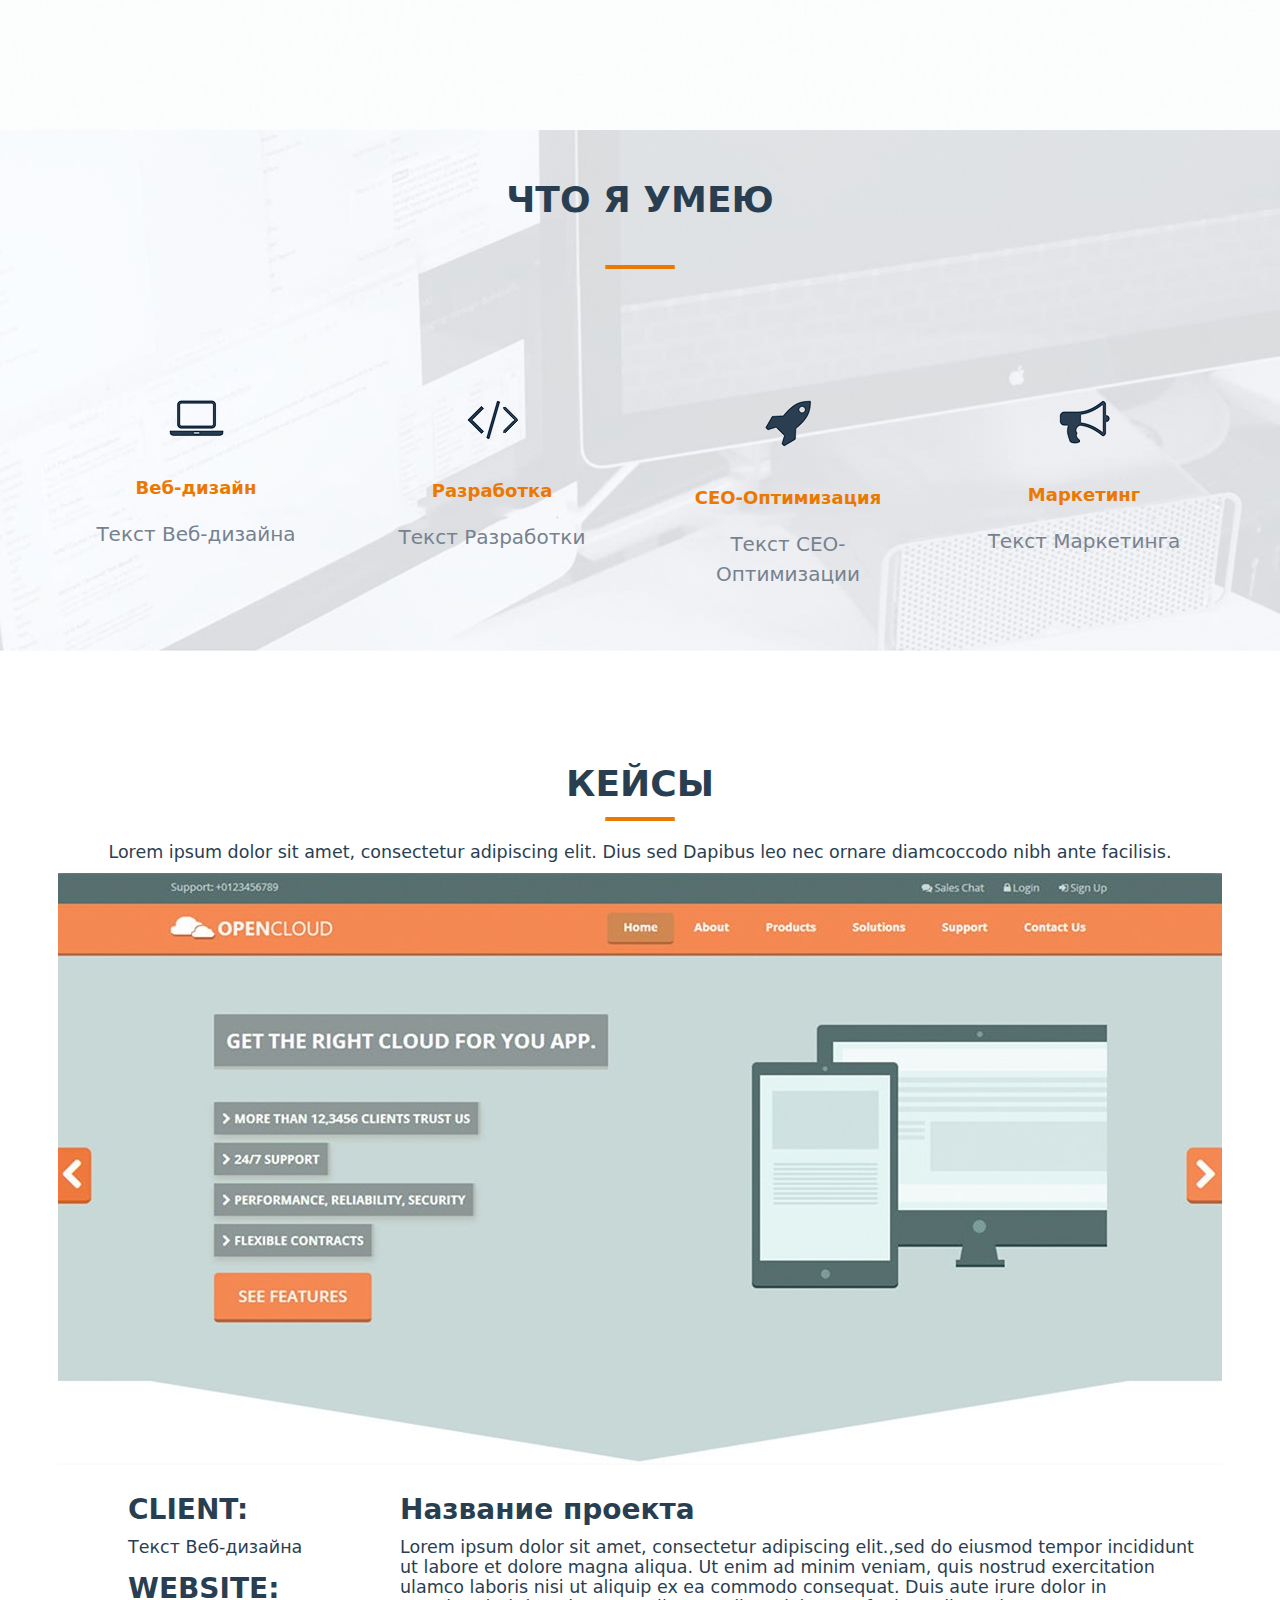
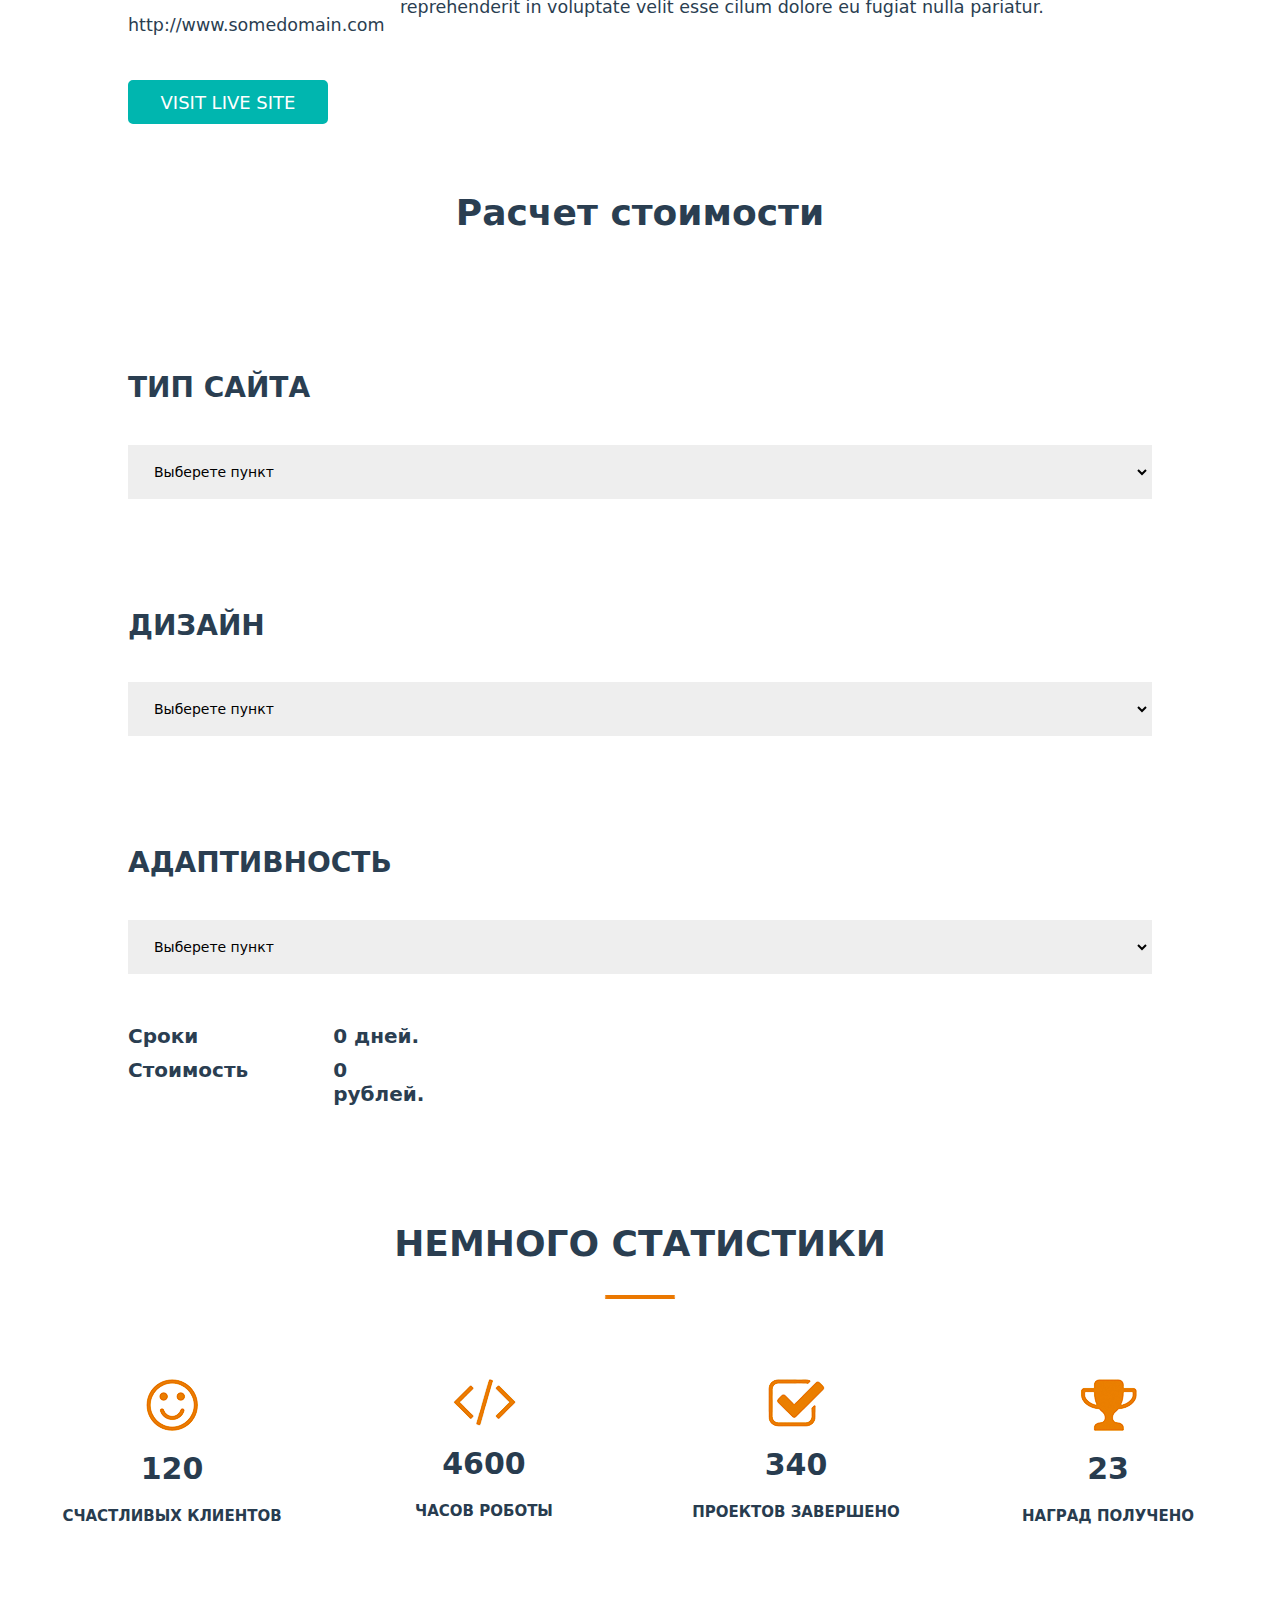
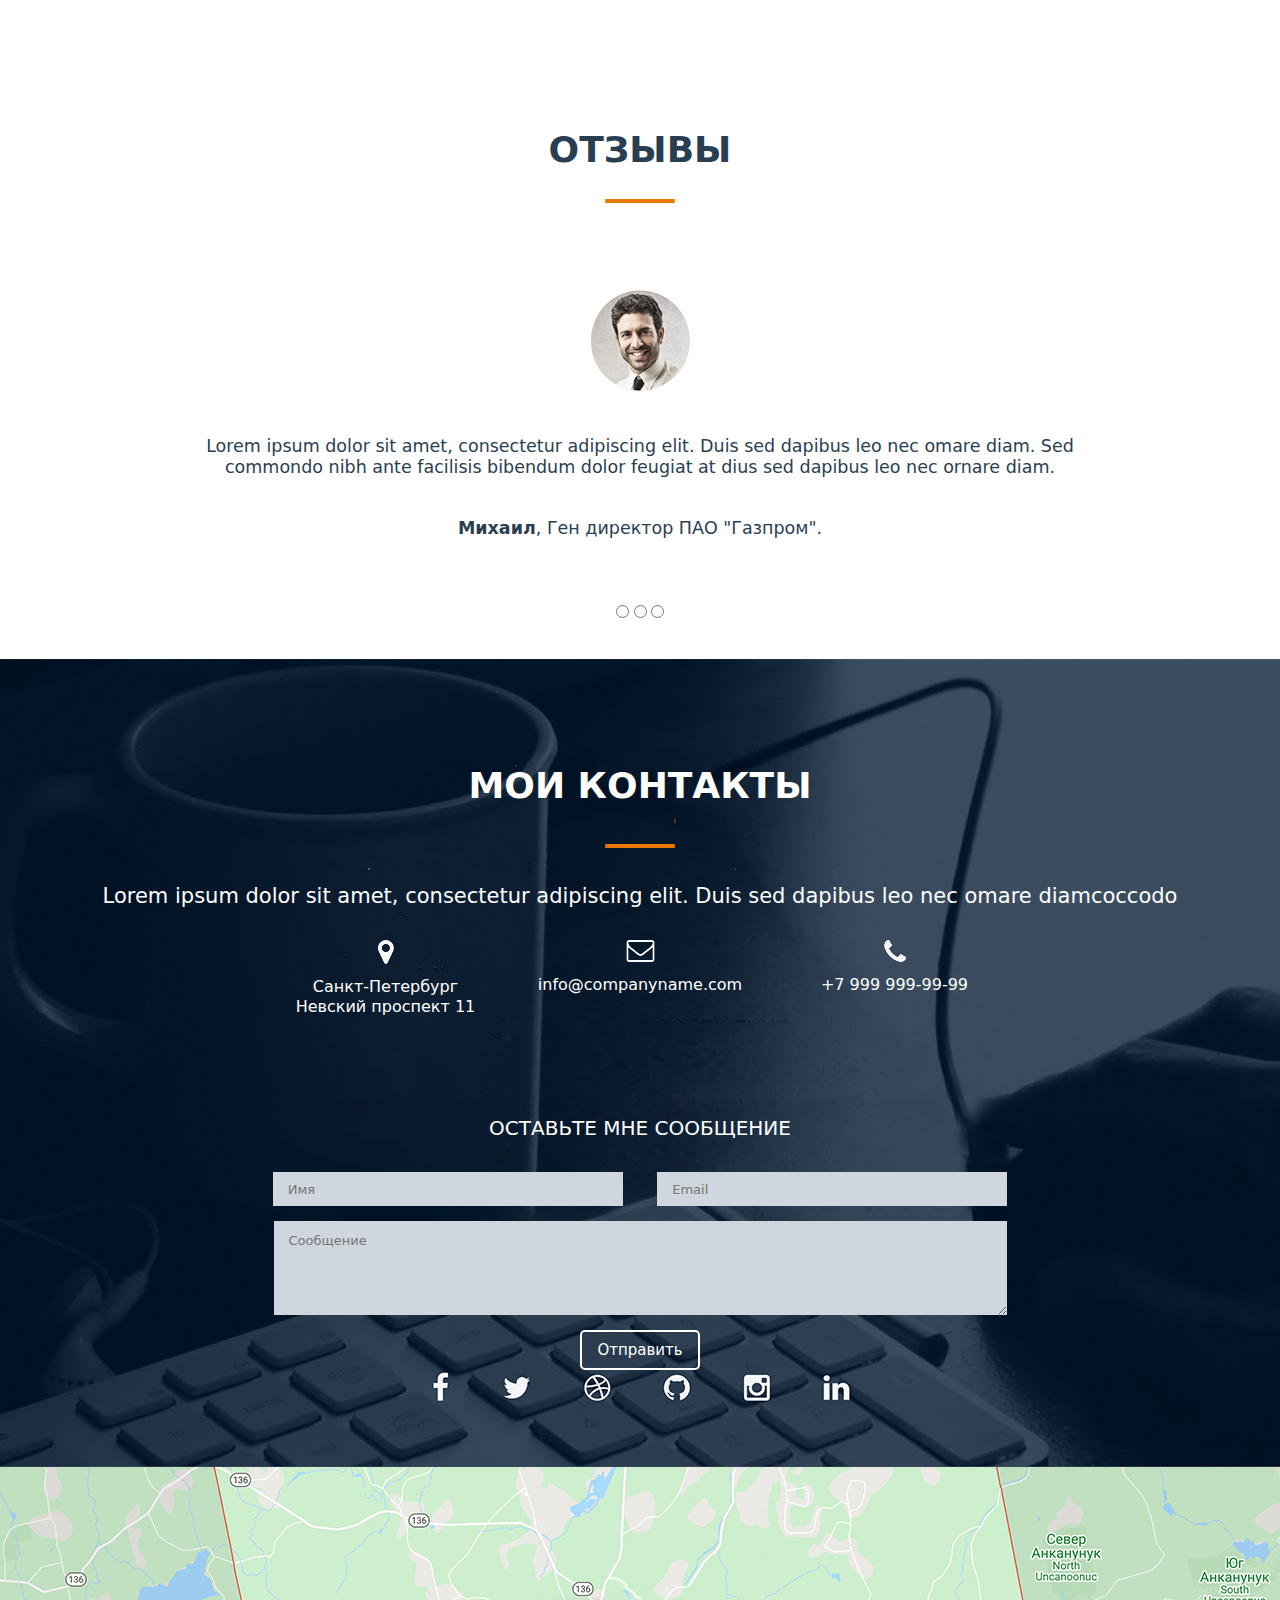
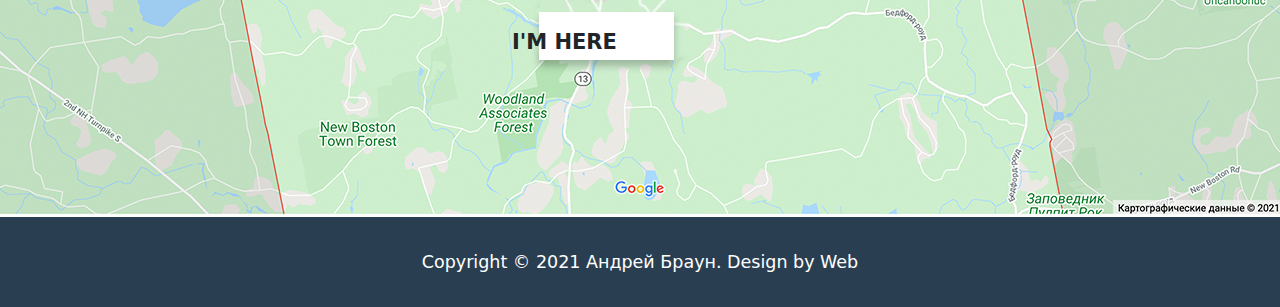
==== commit c54c65a6: "Изменения" ====
--- a/index.html
+++ b/index.html
@@ -31,12 +31,12 @@
           </div>
           <div class="px-0 col-xxl-6 col-xl-7 col-lg-8 offset-xxl-4 offset-xl-2 offset-lg-1 d-none d-lg-block">
             <div class="menu"><ul>
-              <li><a href="#">Обо мне</a></li>
-              <li><a href="#">Услуги</a></li>
-              <li><a href="#">Кейсы</a></li>
-              <li><a href="#">Прайс</a></li>
-              <li><a href="#">Отзывы</a></li>
-              <li><a href="#">Контакты</a></li>
+              <li><a href="#OboMne">Обо мне</a></li>
+              <li><a href="#ChtoYaUmeu">Услуги</a></li>
+              <li><a href="#Case">Кейсы</a></li>
+              <li><a href="#Stata">Прайс</a></li>
+              <li><a href="#Reviews">Отзывы</a></li>
+              <li><a href="#Communications">Контакты</a></li>
           </ul></div>
           </div>
           <div class="col-5 d-flex d-lg-none flex-column justify-content-center align-items-end">
@@ -47,12 +47,12 @@
 
               <ul class="dropdown-menu" aria-labelledby="dropdownMenuLink">
             
-              <li><a class="dropdown-item" href="#">Обо мне</a></li>
-              <li><a class="dropdown-item" href="#">Услуги</a></li>
-              <li><a class="dropdown-item" href="#">Кейсы</a></li>
-              <li><a class="dropdown-item" href="#">Прайс</a></li>
-              <li><a class="dropdown-item" href="#">Отзывы</a></li>
-              <li><a class="dropdown-item" href="#">Контакты</a></li>
+              <li><a class="dropdown-item" href="#OboMne">Обо мне</a></li>
+              <li><a class="dropdown-item" href="#ChtoYaUmeu">Услуги</a></li>
+              <li><a class="dropdown-item" href="#Case">Кейсы</a></li>
+              <li><a class="dropdown-item" href="#Stata">Прайс</a></li>
+              <li><a class="dropdown-item" href="#Reviews">Отзывы</a></li>
+              <li><a class="dropdown-item" href="#Communications">Контакты</a></li>
               </ul>
             </div>    
           </div>
@@ -79,7 +79,7 @@
   
   </section>
   </main>
-  <div class="section1"><div class="title1">
+  <div class="section1" id="OboMne"><div class="title1">
     <h2>ОБО МНЕ</h2>
     <h5><p>Lorem ipsum dolor sit amet, consectetur adipiscing elit. Duis sed dapibus leo nec omare diam. Sed commondo nibh ante facilisis bibendum dolor feugiat at. Dius sed dapibus leo nec ornare diam commondo nibh.</p>
     <br>
@@ -89,7 +89,7 @@
   </div></div>
       
 
-  <div class="section2"><div class="title2">
+  <div class="section2" id="ChtoYaUmeu"><div class="title2">
     <h2>ЧТО Я УМЕЮ</h2></div>
       <div class="Option">
         <div class="Nout">
@@ -117,7 +117,7 @@
         </div>
   </div></div>
 
-  <div class="section3"><div class="Cases"><h2>КЕЙСЫ</h2></div>
+  <div class="section3" id="Case"><div class="Cases"><h2>КЕЙСЫ</h2></div>
     <div class="text"><h5>Lorem ipsum dolor sit amet, consectetur adipiscing elit. Dius sed Dapibus leo nec ornare diamcoccodo nibh ante facilisis.</h5>
     </div>
     <div class="Fon3">
@@ -130,25 +130,34 @@
     <div class="Fon3text2">
     <h3>Название проекта</h3><h5><p>Lorem ipsum dolor sit amet, consectetur adipiscing elit.,sed do eiusmod tempor incididunt ut labore et dolore magna aliqua. Ut enim ad minim veniam, quis nostrud exercitation ulamco laboris nisi ut aliquip ex ea commodo consequat. Duis aute irure dolor in reprehenderit in voluptate velit esse cilum dolore eu fugiat nulla pariatur.</p></h5>
     </div>
-    <div class="Payment"><h2>Расчет стоимости</h2></div>
+    <div class="Payment" id="Stata"><h2>Расчет стоимости</h2></div>
         <div class="TypeSite"><h2>ТИП САЙТА</h2>
-        <select name="Type" id="">
-          <option value="Opt1"></option>
-          <option value="Opt2"></option>
+        <select name="Type" id="Type1" onchange="fun1()">
+          <option value="0">Выберете пункт</option>
+          <option value="5000">1 - Сайт-визитка</option>
+          <option value="15000">2 - Промо-сайт</option>
+          <option value="30000">3 - Интернет-магазин</option>
         </select></div>
         <div class="DesignSite"><h2>ДИЗАЙН</h2>
-        <select name="Design" id="">
-          <option value="Opt1"></option>
-          <option value="Opt2"></option>
+        <select name="Design" id="Design1" onchange="fun2()">
+          <option value="0">Выберете пункт</option>
+          <option value="5000">1 - Красный</option>
+          <option value="15000">2 - Прекрасный</option>
+          <option value="30000">3 - Отвязный</option>
         </select></div>
         <div class="Adapt"><h2>АДАПТИВНОСТЬ</h2>
-        <select name="Adaptability" id="">
-          <option value="Opt1"></option>
-          <option value="Opt2"></option>
-        </select>
+        <select name="Adaptability" id="Adaptability1" onchange="fun3()">
+          <option value="0">Выберете пункт</option>
+          <option value="23000">1 - все устройства</option>
+          <option value="15000">2 - компьютеры</option>
+          <option value="15000">3 - телефоны</option>
+        </select></div>
           <div class="Itog"><img src="img/LinePoditog.png" >
-          <h3>Сроки</h3>
-          <h3>Стоимость</h3>
+            <h3>Сроки</h3>
+            <h3>Стоимость</h3>
+          <div class="Itog1">
+            <h3 id="Time1">0 дней.</h3>
+            <h3 id="Price1"><div id="out-1" class="out-num">0</div> рублей.</h3>
           </div></div>
   </div>
 
@@ -175,7 +184,7 @@
 
   </div></div>
 
-  <div class="section5">
+  <div class="section5" id="Reviews">
         <h2>ОТЗЫВЫ</h2>
         <h5>Lorem ipsum dolor sit amet, consectetur adipiscing elit. Duis sed dapibus leo nec omare diam. Sed commondo nibh ante facilisis bibendum dolor feugiat at dius sed dapibus leo nec ornare diam.
         <p><b>Михаил</b>, Ген директор ПАО "Газпром".</p></h5>
@@ -185,7 +194,7 @@
             <input type="radio" name="text_input1"></div>
   </div>
 
-  <div class="section6"><h2>МОИ КОНТАКТЫ</h2>
+  <div class="section6" id="Communications"><h2>МОИ КОНТАКТЫ</h2>
         <h4>Lorem ipsum dolor sit amet, consectetur adipiscing elit. Duis sed dapibus leo nec omare diamcoccodo</h4>
         <div class="menu1">
             <div class="Geo">
@@ -209,7 +218,9 @@
         </div>
   <footer><h5 class="footer">Copyright © 2021 Андрей Браун. Design by Web</h5></footer>
 
-
-<script src="js/bootstrap.bundle.min.js"></script>
+  <script src="js/jquery-3.6.0.min.js"></script>
+  <script src="js/bootstrap.bundle.min.js"></script>
+  <script src="js/MyScript.js"></script>
+
 </body>
 </html>--- a/css/style.css
+++ b/css/style.css
@@ -42,7 +42,7 @@
 
 /*
 html, body {
-    /* Убирает прокрутку по горизонтале, для мобильной версии 
+    /* Убирает прокрутку по горизонтали, для мобильной версии 
     overflow-x: hidden;
 }
 */
@@ -439,7 +439,7 @@
 .TypeSite select{
     width: 80%;
     height: 54px;
-    text-align: center;
+    
     border: 2px solid #eeeeee;
     background: #eeeeee;
     padding: 0px 20px;
@@ -453,7 +453,7 @@
 .DesignSite select{
     width: 80%;
     height: 54px;
-    text-align: center;
+    
     border: 2px solid #eeeeee;
     background: #eeeeee;
     padding: 0px 20px;
@@ -467,7 +467,7 @@
 .Adapt select{
     width: 80%;
     height: 54px;
-    text-align: center;
+    
     border: 2px solid #eeeeee;
     background: #eeeeee;
     padding: 0px 20px;
@@ -475,13 +475,25 @@
 }
 
 .Itog{
-    margin: 50px 10% 0px 10%;  
+    margin: 50px 0px 0px 10%;
 }
 .Itog img{
     margin: 0px 50% 0px 0px;
+
 }
 .Itog h3{
     font-size: 20px;
+}
+
+.Itog1{
+    margin-top:-67.5px;
+    margin-left: 100px;
+}
+.Itog1 h3{
+    font-size: 20px;
+    color: #2a3e51;
+    font-weight: bold;
+    margin: 10px 0px 0% 10%;
 }
 
 .section4{
@@ -781,7 +793,45 @@
 .icon-uncorn{
     font-size: 40px;
 }
-@media(max-width: 991px){
+
+@media(max-width: 3000px){
+    .inpuut{
+        margin-top:-30px;
+    }
+    .section7 h4{
+        margin:0px 0px 0px 40%;
+    }
+}
+@media(max-width: 1470px){
+    .title1 h5{
+        margin: 340px 5% 0px 5%;
+        text-align: center;
+    }
+    .title1 br{
+        display: none;
+    }  
+}
+@media(max-width: 1440px){
+    .Fon3text2{
+        padding-left: 400px;
+        padding-right: 80px;
+    }
+    .Itog img{
+        display: none;
+    }
+    .title1 h5{
+        margin: 320px 20px 0px 20px;
+        text-align: center;
+    }
+    .title1 input{
+        margin: 40px 0px 0px 0px;
+    }
+    .Payment h2{
+        padding-top: 160px;
+        padding-bottom: 20px;
+    }
+}
+@media(max-width: 1030px){
     .title__container, .title__container h4, .title__container input{
         color:white;
         position: relative;
@@ -799,45 +849,19 @@
         position:absolute;
         background:rgba(0,0,0,0.4);
     }
-}
-@media(max-width: 3000px){
-    .inpuut{
-        margin-top:-30px;
-    }
-    .section7 h4{
-        margin:0px 0px 0px 40%;
-    }
-}
-@media(max-width: 1470px){
-    .title1 h5{
-        margin: 340px 5% 0px 5%;
-        text-align: center;
-    }
-    .title1 br{
-        display: none;
-    }  
-}
-@media(max-width: 1440px){
-    .Fon3text2{
-        padding-left: 400px;
-        padding-right: 80px;
-    }
-    .Itog img{
-        display: none;
-    }
-    .title1 h5{
-        margin: 320px 20px 0px 20px;
-        text-align: center;
-    }
-    .title1 input{
-        margin: 40px 0px 0px 0px;
-    }
-    .Payment h2{
-        padding-top: 30px;
-        padding-bottom: 20px;
-    }
-}
-
+    
+}
+@media(max-width: 991px) and (max-height: 700px){
+    .title__container input{
+        margin: 20px 20px 0px 14px;
+    }
+    .title__container h1{
+        font-size: 56px;
+    }
+    .title__container h4{
+        margin-top: 20px;
+    }
+}
 @media(max-width:900px){
     .menu1{ 
         width:96%;
@@ -895,7 +919,10 @@
         padding-left: 10%;
         padding-right: 10%;
     }
-
+    .Payment h2{
+        padding-top: 30px;
+        padding-bottom: 0px;
+    }
     .section6 h4{
         text-align: center;
         padding-top: 40px;
@@ -1247,6 +1274,10 @@
         font-size: 15px;
         color: #283c4f;
     }
+
+    footer h5{
+        font-size: 14px;
+    }
 }
 @media(max-width: 332px){
     .logo{
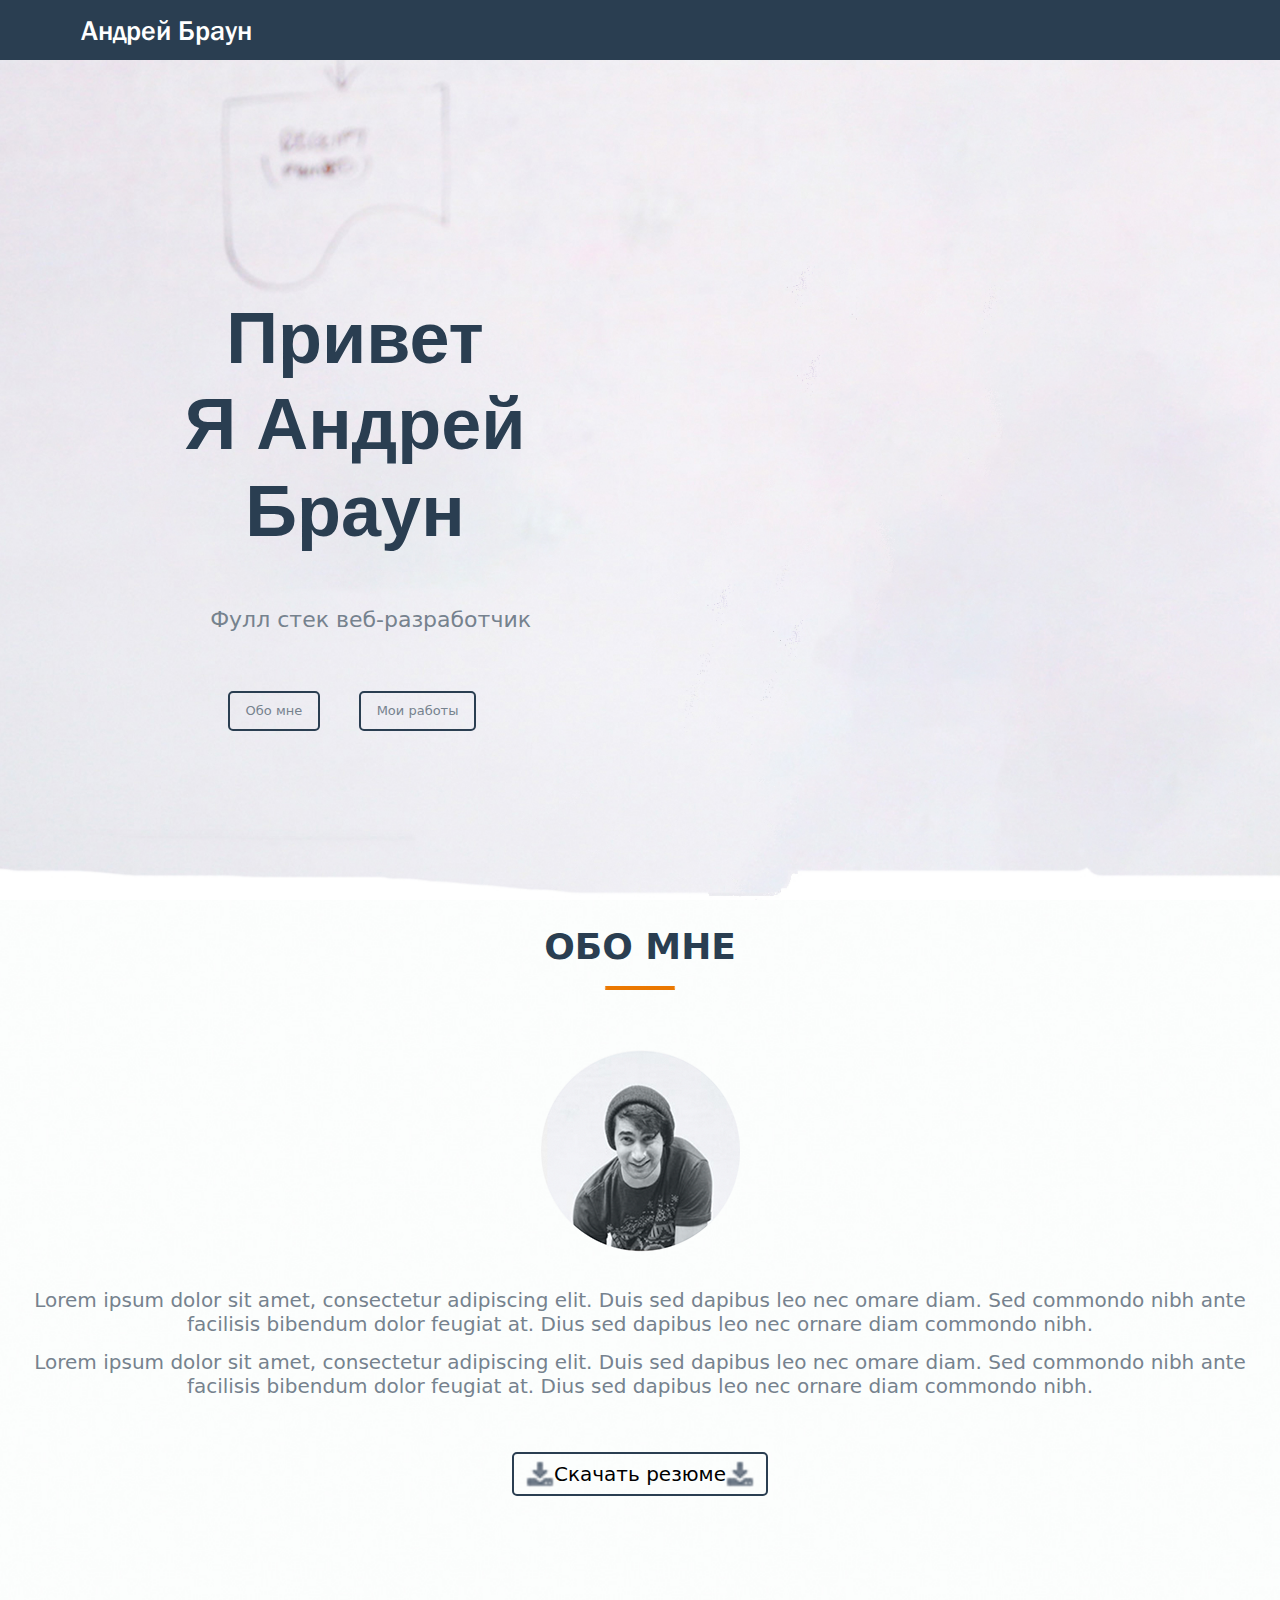
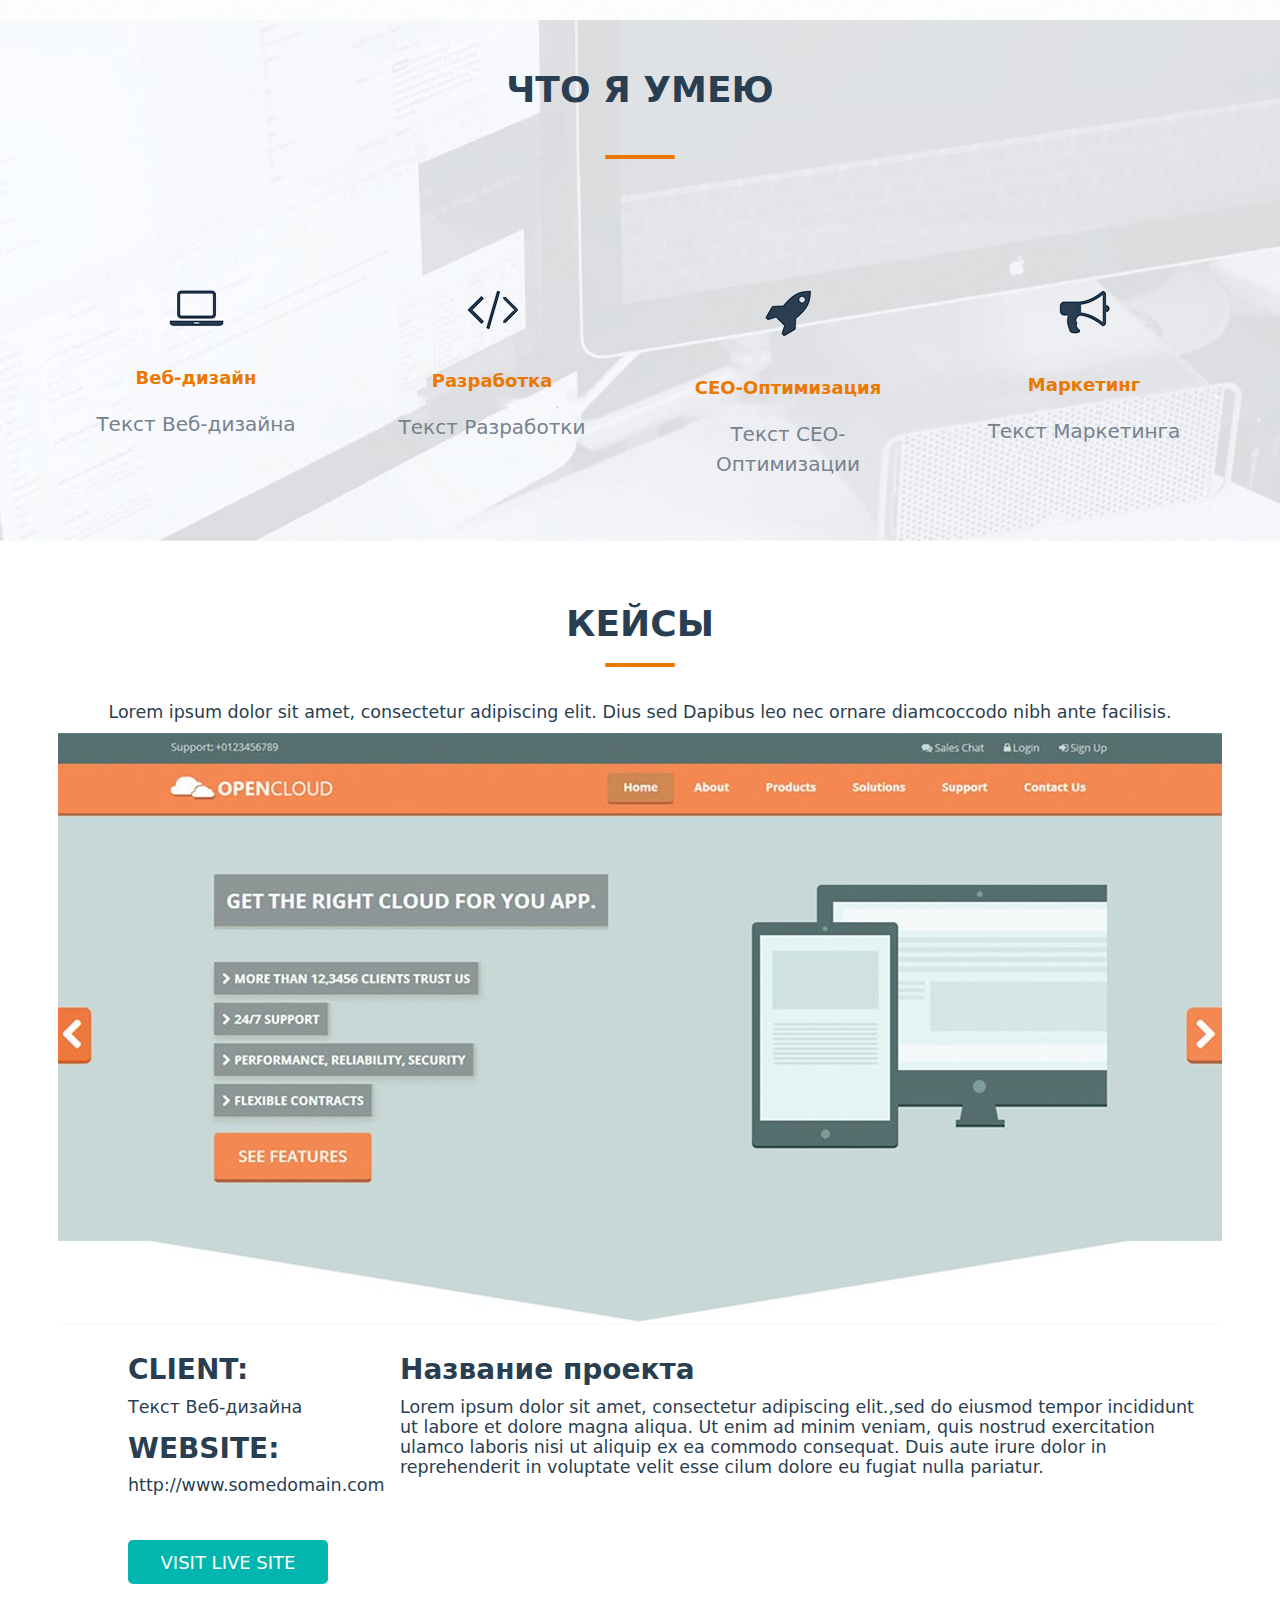
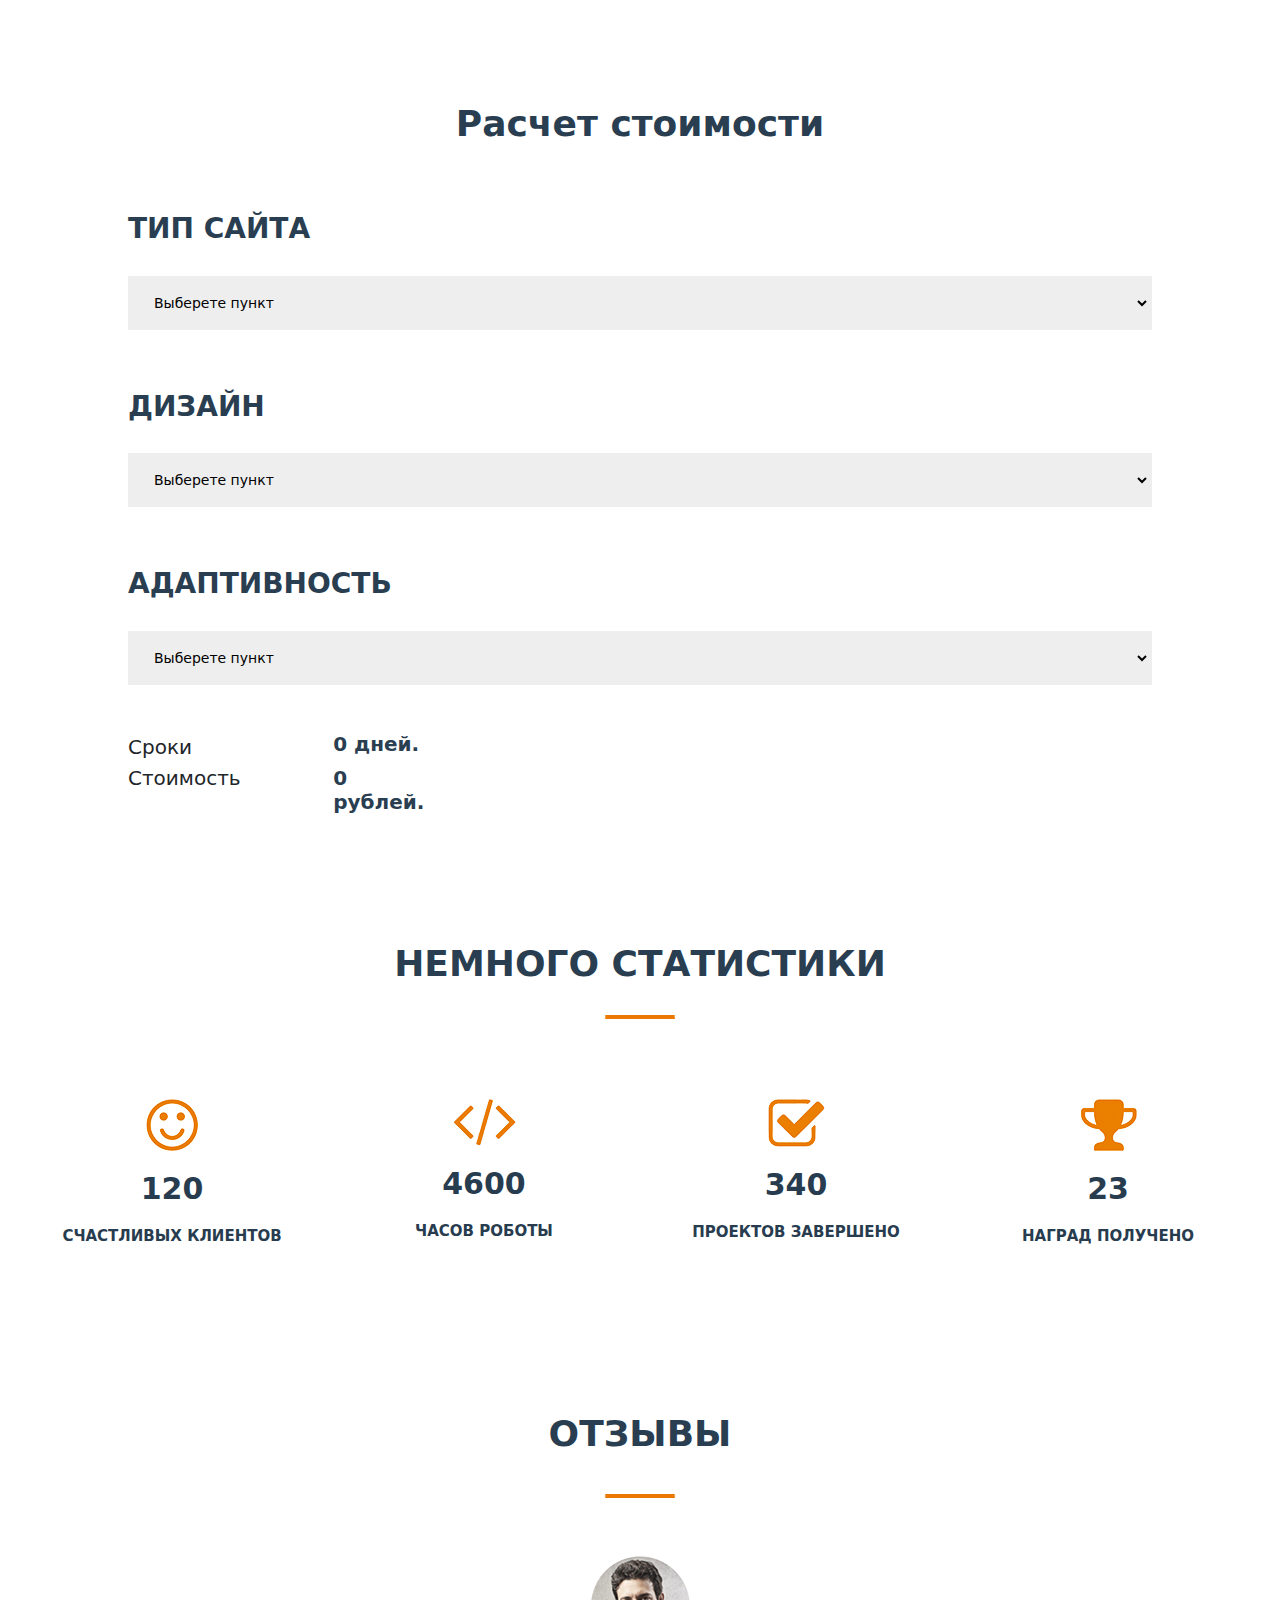
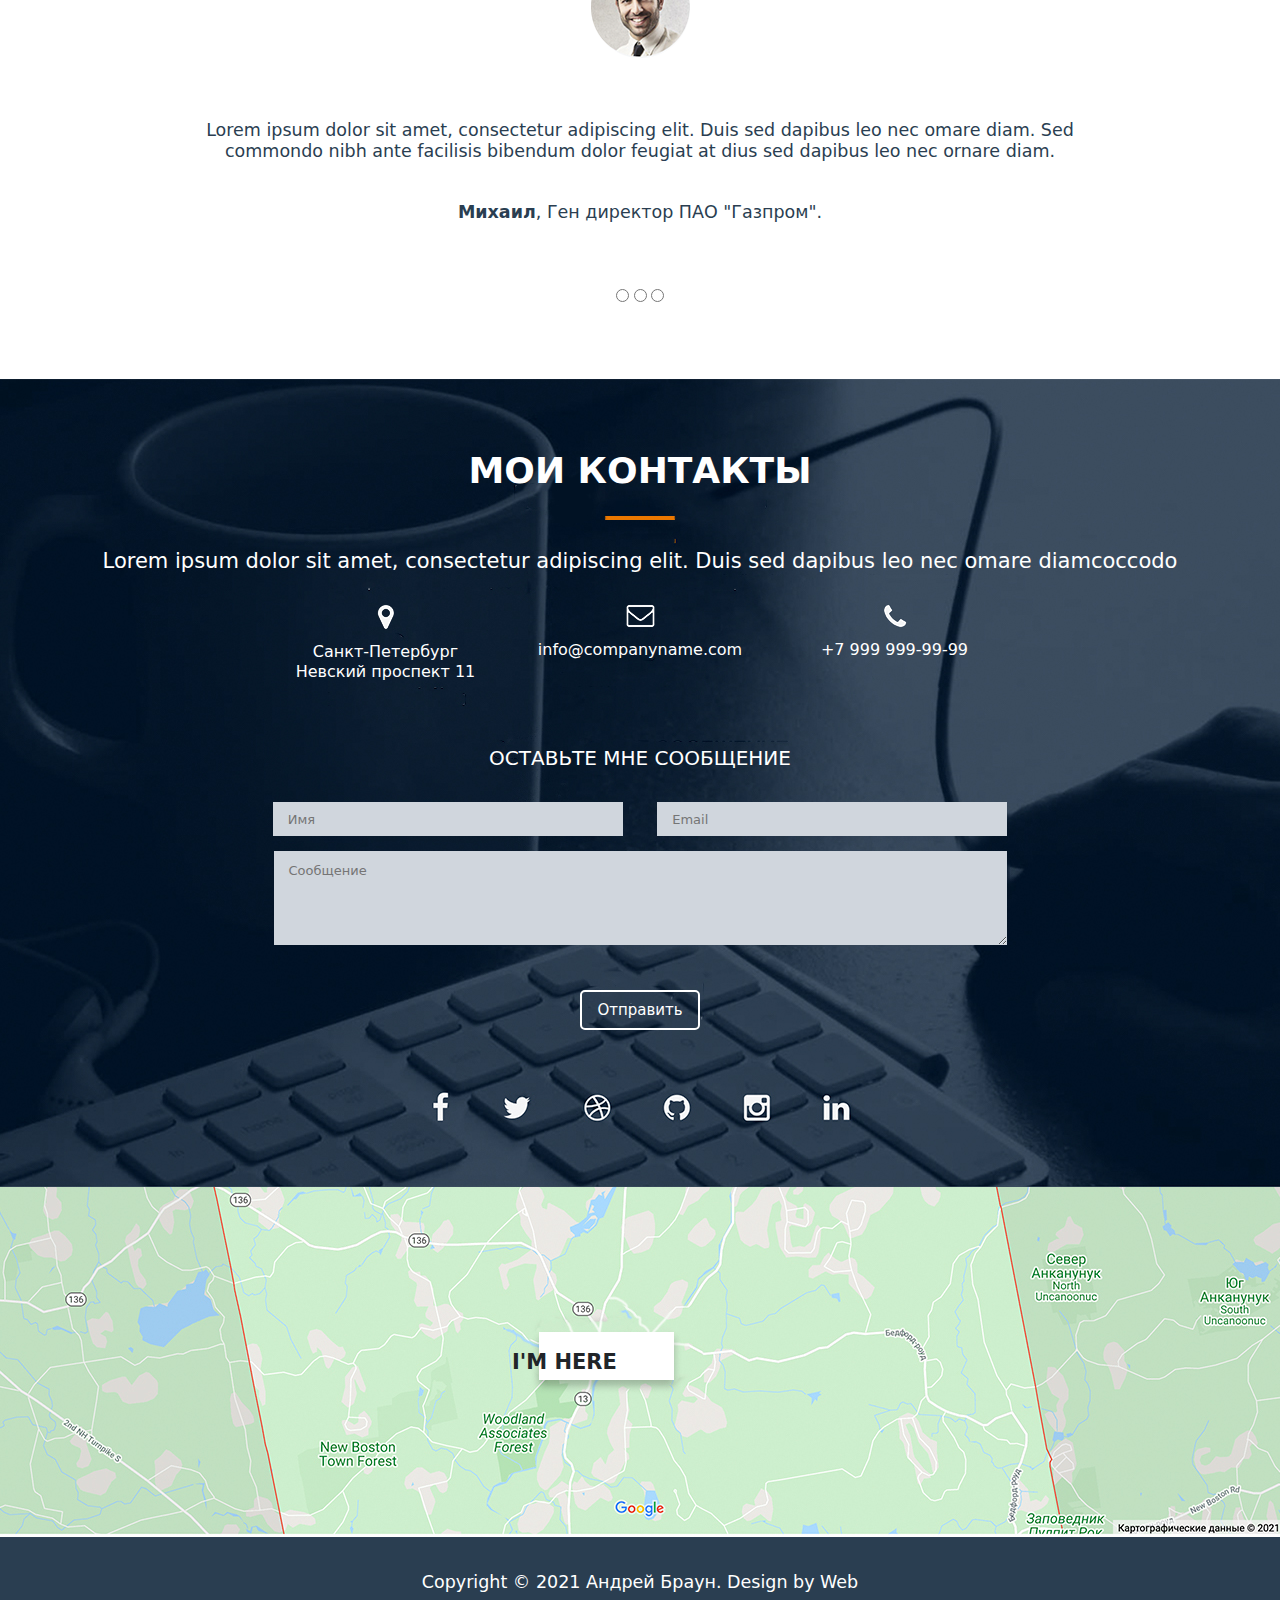
==== commit 624d8f50: "НОВЕЙШИЕ ИЗМЕНЕНИЯ" ====
--- a/index.html
+++ b/index.html
@@ -9,15 +9,12 @@
     <meta name="viewport" content="width=device-width, initial-scale=1.0, maximum-scale=1.0,
     user-scalable=yes">
     
-
     <title>Лёха - Веб-разработчик</title>
 
     <link rel="stylesheet" href="css/reset.css">
-
     <link rel="stylesheet" href="css/bootstrap.min.css">
     <link rel="stylesheet" href="css/font-awesome.css">
     <link rel="stylesheet" href="css/my-fonts.css">
-
     <link rel="stylesheet" href="css/style.css">
 </head>
 
@@ -27,70 +24,76 @@
     <nav>
       <div class="container">
         <div class="row">
-          <div class="col-xxl-2 col-lg-3 col-7"><div class="logo">Андрей Браун</div>
+          <div class="col-xxl-2 col-lg-3 col-7">
+            <div class="logo">Андрей Браун</div>
           </div>
           <div class="px-0 col-xxl-6 col-xl-7 col-lg-8 offset-xxl-4 offset-xl-2 offset-lg-1 d-none d-lg-block">
-            <div class="menu"><ul>
-              <li><a href="#OboMne">Обо мне</a></li>
-              <li><a href="#ChtoYaUmeu">Услуги</a></li>
-              <li><a href="#Case">Кейсы</a></li>
-              <li><a href="#Stata">Прайс</a></li>
-              <li><a href="#Reviews">Отзывы</a></li>
-              <li><a href="#Communications">Контакты</a></li>
-          </ul></div>
-          </div>
+            <div class="menu">
+              <ul>
+                <li><a class="menu__link" data-goto=".page__section_1" href="#OboMne">Обо мне</a></li>
+                <li><a class="menu__link" data-goto=".page__section_2" href="#ChtoYaUmeu">Услуги</a></li>
+                <li><a class="menu__link" data-goto=".page__section_3" href="#Case">Кейсы</a></li>
+                <li><a class="menu__link" data-goto=".page__section_4" href="#Stats">Прайс</a></li>
+                <li><a class="menu__link" data-goto=".page__section_5" href="#Reviews">Отзывы</a></li>
+                <li><a class="menu__link" data-goto=".page__section_6" href="#Communications">Контакты</a></li>
+              </ul></div>
+          </div>
+          
           <div class="col-5 d-flex d-lg-none flex-column justify-content-center align-items-end">
             <div class="dropdown">
-              <a class="btn btn-outline-secondary dropdown-toggle white-btn" href="#" role="button" id="dropdownMenuLink" data-bs-toggle="dropdown" aria-expanded="false">
-              Навигация
-              </a>
-
+              <a class="btn btn-outline-secondary dropdown-toggle white-btn" role="button" id="dropdownMenuLink" data-bs-toggle="dropdown" aria-expanded="false">
+              Навигация</a>
               <ul class="dropdown-menu" aria-labelledby="dropdownMenuLink">
-            
-              <li><a class="dropdown-item" href="#OboMne">Обо мне</a></li>
-              <li><a class="dropdown-item" href="#ChtoYaUmeu">Услуги</a></li>
-              <li><a class="dropdown-item" href="#Case">Кейсы</a></li>
-              <li><a class="dropdown-item" href="#Stata">Прайс</a></li>
-              <li><a class="dropdown-item" href="#Reviews">Отзывы</a></li>
-              <li><a class="dropdown-item" href="#Communications">Контакты</a></li>
+                <li><a class="menu__link" data-goto=".page__section_1" href="#OboMne">Обо мне</a></li>
+                <li><a class="menu__link" data-goto=".page__section_2" href="#ChtoYaUmeu">Услуги</a></li>
+                <li><a class="menu__link" data-goto=".page__section_3" href="#Case">Кейсы</a></li>
+                <li><a class="menu__link" data-goto=".page__section_4" href="#Stats">Прайс</a></li>
+                <li><a class="menu__link" data-goto=".page__section_5" href="#Reviews">Отзывы</a></li>
+                <li><a class="menu__link" data-goto=".page__section_6" href="#Communications">Контакты</a></li>
               </ul>
             </div>    
           </div>
         </div>
-      </div>
-       
-      
+      </div>  
     </nav>
   </header>
   
   <main>
-  <section class="main">
-    <div class="container h-100">
-      <div class="row align-items-center h-100">
-        <div class="col-lg-6 mt-5 pt-5"><div class="title__container mt-5">
-          <h1>Привет <br> Я Андрей Браун</h1>
-          <h4><i class="icon-uncorn"></i>Фулл стек веб-разработчик</h4>
-          <input type="button" value="Обо мне">
-          <input type="button" value="Мои работы"></div>
-        </div>
-      </div>
-    </div>
-
-  
-  </section>
+    <section class="main">
+      <div class="container h-100">
+        <div class="row align-items-center h-100">
+          <div class="col-lg-6 mt-5 pt-5">
+            <div class="title__container mt-5">
+              <h1>Привет <br> Я Андрей Браун</h1>
+              <h4><i class="icon-uncorn"></i>Фулл стек веб-разработчик</h4>
+              <input type="button" value="Обо мне">
+              <input type="button" value="Мои работы">
+            </div>
+          </div>
+        </div>
+      </div>
+    </section>
   </main>
-  <div class="section1" id="OboMne"><div class="title1">
-    <h2>ОБО МНЕ</h2>
-    <h5><p>Lorem ipsum dolor sit amet, consectetur adipiscing elit. Duis sed dapibus leo nec omare diam. Sed commondo nibh ante facilisis bibendum dolor feugiat at. Dius sed dapibus leo nec ornare diam commondo nibh.</p>
-    <br>
-    <br>
-    <p>Lorem ipsum dolor sit amet, consectetur adipiscing elit. Duis sed dapibus leo nec omare diam. Sed commondo nibh ante facilisis bibendum dolor feugiat at. Dius sed dapibus leo nec ornare diam commondo nibh.</p></h5>
-    <input type="button" value="Скачать резюме">
-  </div></div>
-      
-
-  <div class="section2" id="ChtoYaUmeu"><div class="title2">
-    <h2>ЧТО Я УМЕЮ</h2></div>
+
+  <section class="page__section page__section_1">
+    <div class="section1" id="OboMne">
+      <div class="title1">
+        <h2>ОБО МНЕ</h2>
+        <h5><p>Lorem ipsum dolor sit amet, consectetur adipiscing elit. Duis sed dapibus leo nec omare diam. Sed commondo nibh ante facilisis bibendum dolor feugiat at. Dius sed dapibus leo nec ornare diam commondo nibh.</p>
+        <br>
+        <br>
+        <p>Lorem ipsum dolor sit amet, consectetur adipiscing elit. Duis sed dapibus leo nec omare diam. Sed commondo nibh ante facilisis bibendum dolor feugiat at. Dius sed dapibus leo nec ornare diam commondo nibh.</p></h5>
+        <input type="button" value="Скачать резюме">
+      </div>
+    </div>
+
+  </section>
+
+  <section class="page__section page__section_2">
+    <div class="section2" id="ChtoYaUmeu">
+      <div class="title2">
+        <h2>ЧТО Я УМЕЮ</h2>
+      </div>
       <div class="Option">
         <div class="Nout">
           <img src="img/Nout.png" >
@@ -115,107 +118,131 @@
           <h5>Маркетинг</h5>
           <p>Текст Маркетинга</p>
         </div>
-  </div></div>
-
-  <div class="section3" id="Case"><div class="Cases"><h2>КЕЙСЫ</h2></div>
-    <div class="text"><h5>Lorem ipsum dolor sit amet, consectetur adipiscing elit. Dius sed Dapibus leo nec ornare diamcoccodo nibh ante facilisis.</h5>
-    </div>
-    <div class="Fon3">
-    <img src="img/Fon3.jpg" alt=""></div>
-    <div class="Fon3text1">
-    <h3>CLIENT:</h3><h5><p>Текст Веб-дизайна</p></h5>
-    <h3>WEBSITE:<h5><p>http://www.somedomain.com</p></h5></h3>
-    <input type="button" value="VISIT LIVE SITE">
-    </div>
-    <div class="Fon3text2">
-    <h3>Название проекта</h3><h5><p>Lorem ipsum dolor sit amet, consectetur adipiscing elit.,sed do eiusmod tempor incididunt ut labore et dolore magna aliqua. Ut enim ad minim veniam, quis nostrud exercitation ulamco laboris nisi ut aliquip ex ea commodo consequat. Duis aute irure dolor in reprehenderit in voluptate velit esse cilum dolore eu fugiat nulla pariatur.</p></h5>
-    </div>
-    <div class="Payment" id="Stata"><h2>Расчет стоимости</h2></div>
+      </div>
+    </div>
+  </section>
+
+  <section class="page__section page__section_3">
+    <div class="section3" id="Case"><div class="Cases"><h2>КЕЙСЫ</h2></div>
+      <div class="text"><h5>Lorem ipsum dolor sit amet, consectetur adipiscing elit. Dius sed Dapibus leo nec ornare diamcoccodo nibh ante facilisis.</h5></div>
+      <div class="Fon3"><img src="img/Fon3.jpg" alt=""></div>
+      <div class="Fon3text1">
+        <h3>CLIENT:</h3><h5><p>Текст Веб-дизайна</p></h5>
+        <h3>WEBSITE:<h5><p>http://www.somedomain.com</p></h5></h3>
+        <input type="button" value="VISIT LIVE SITE">
+      </div>
+      <div class="Fon3text2">
+        <h3>Название проекта</h3><h5><p>Lorem ipsum dolor sit amet, consectetur adipiscing elit.,sed do eiusmod tempor incididunt ut labore et dolore magna aliqua. Ut enim ad minim veniam, quis nostrud exercitation ulamco laboris nisi ut aliquip ex ea commodo consequat. Duis aute irure dolor in reprehenderit in voluptate velit esse cilum dolore eu fugiat nulla pariatur.</p></h5>
+      </div>
+    </div>
+  </section>    
+
+  <section class="page__section page__section_4">
+    <div class="section4">
+      <div class="Payment" id="Stata"><div class="Rasch"><h2>Расчет стоимости</h2></div>
         <div class="TypeSite"><h2>ТИП САЙТА</h2>
-        <select name="Type" id="Type1" onchange="fun1()">
-          <option value="0">Выберете пункт</option>
-          <option value="5000">1 - Сайт-визитка</option>
-          <option value="15000">2 - Промо-сайт</option>
-          <option value="30000">3 - Интернет-магазин</option>
-        </select></div>
+          <select name="Type" id="Type1" onchange="fun1()">
+            <option value="0">Выберете пункт</option>
+            <option value="5000">1 - Сайт-визитка</option>
+            <option value="15000">2 - Промо-сайт</option>
+            <option value="30000">3 - Интернет-магазин</option>
+          </select>
+        </div>
         <div class="DesignSite"><h2>ДИЗАЙН</h2>
-        <select name="Design" id="Design1" onchange="fun2()">
-          <option value="0">Выберете пункт</option>
-          <option value="5000">1 - Красный</option>
-          <option value="15000">2 - Прекрасный</option>
-          <option value="30000">3 - Отвязный</option>
-        </select></div>
+          <select name="Design" id="Design1" onchange="fun2()">
+            <option value="0">Выберете пункт</option>
+            <option value="5000">1 - Красный</option>
+            <option value="15000">2 - Прекрасный</option>
+            <option value="30000">3 - Отвязный</option>
+          </select>
+        </div>
         <div class="Adapt"><h2>АДАПТИВНОСТЬ</h2>
-        <select name="Adaptability" id="Adaptability1" onchange="fun3()">
-          <option value="0">Выберете пункт</option>
-          <option value="23000">1 - все устройства</option>
-          <option value="15000">2 - компьютеры</option>
-          <option value="15000">3 - телефоны</option>
-        </select></div>
-          <div class="Itog"><img src="img/LinePoditog.png" >
+          <select name="Adaptability" id="Adaptability1" onchange="fun3()">
+            <option value="0">Выберете пункт</option>
+            <option value="23000">1 - все устройства</option>
+            <option value="15000">2 - компьютеры</option>
+            <option value="15000">3 - телефоны</option>
+          </select>
+        </div>
+        <div class="Itog"><img src="img/LinePoditog.png" >
             <h3>Сроки</h3>
             <h3>Стоимость</h3>
-          <div class="Itog1">
-            <h3 id="Time1">0 дней.</h3>
-            <h3 id="Price1"><div id="out-1" class="out-num">0</div> рублей.</h3>
-          </div></div>
-  </div>
-
-  <div class="section4"><div class="Stats"><h2>НЕМНОГО СТАТИСТИКИ</h2>
-    <img src="img/Cherta.png" alt=""></div>
-    <div class="Option2">
-      <div class="Smile">
-          <img src="img/Smile.png" >
-          <h5><b>120</b><p>СЧАСТЛИВЫХ КЛИЕНТОВ</p></h5>
-      </div>
-      <div class="Znak2">
-          <img src="img/Znak2.png" >
-          <h5><b>4600</b><p>ЧАСОВ РОБОТЫ</p></h5>
-      </div>
-      <div class="Galochka">
-          <img src="img/Galochka.png" >
-          <h5><b>340</b><p>ПРОЕКТОВ ЗАВЕРШЕНО</p></h5>
-      </div>
-      <div class="Cup">
-          <img src="img/Cup.png" >
-          <h5><b>23</b><p>НАГРАД ПОЛУЧЕНО</p></h5>
-      </div>
-    </div>
-
-  </div></div>
-
-  <div class="section5" id="Reviews">
-        <h2>ОТЗЫВЫ</h2>
-        <h5>Lorem ipsum dolor sit amet, consectetur adipiscing elit. Duis sed dapibus leo nec omare diam. Sed commondo nibh ante facilisis bibendum dolor feugiat at dius sed dapibus leo nec ornare diam.
-        <p><b>Михаил</b>, Ген директор ПАО "Газпром".</p></h5>
-        <div class="Rad">
-            <input type="radio" name="text_input1">
-            <input type="radio" name="text_input1">
-            <input type="radio" name="text_input1"></div>
-  </div>
-
-  <div class="section6" id="Communications"><h2>МОИ КОНТАКТЫ</h2>
-        <h4>Lorem ipsum dolor sit amet, consectetur adipiscing elit. Duis sed dapibus leo nec omare diamcoccodo</h4>
-        <div class="menu1">
-            <div class="Geo">
-                <img src="img/Geo.png" >
-                <h5>Санкт-Петербург<p>Невский проспект 11</p><h5></div>
-            <div class="Konvert">
-                <img src="img/Konvert.png" >
-                <h5>info@companyname.com<h5></div>
-            <div class="Tel">
-                <img src="img/Tel.png" >
-                <h5>+7 999 999-99-99<h5></div>
-        </div>
-        
-        <div class="Message"><h3>ОСТАВЬТЕ МНЕ СООБЩЕНИЕ</h3>
+            <div class="Itog1">
+              <h3 id="Time1">0 дней.</h3>
+              <h3 id="Price1"><div id="out-1" class="out-num">0</div> рублей.</h3>
+            </div> 
+        </div>
+      </div>
+    </div>
+
+    <div class="Section4_1"><div class="Stats"><h2>НЕМНОГО СТАТИСТИКИ</h2>
+      <img src="img/Cherta.png" alt=""></div>
+      <div class="Option2">
+        <div class="Smile">
+            <img src="img/Smile.png" >
+            <h5><b>120</b><p>СЧАСТЛИВЫХ КЛИЕНТОВ</p></h5>
+        </div>
+        <div class="Znak2">
+            <img src="img/Znak2.png" >
+            <h5><b>4600</b><p>ЧАСОВ РОБОТЫ</p></h5>
+        </div>
+        <div class="Galochka">
+            <img src="img/Galochka.png" >
+            <h5><b>340</b><p>ПРОЕКТОВ ЗАВЕРШЕНО</p></h5>
+        </div>
+        <div class="Cup">
+            <img src="img/Cup.png" >
+            <h5><b>23</b><p>НАГРАД ПОЛУЧЕНО</p></h5>
+        </div>
+      </div>
+
+    </div>
+  </section>
+
+  <section class="page__section page__section_5">
+    <div class="section5" id="Reviews">
+      <h2>ОТЗЫВЫ</h2>
+      <h5>Lorem ipsum dolor sit amet, consectetur adipiscing elit. Duis sed dapibus leo nec omare diam. Sed commondo nibh ante facilisis bibendum dolor feugiat at dius sed dapibus leo nec ornare diam.
+      <p><b>Михаил</b>, Ген директор ПАО "Газпром".</p></h5>
+      <div class="Rad">
+        <input type="radio" name="text_input1">
+        <input type="radio" name="text_input1">
+        <input type="radio" name="text_input1">
+      </div>
+    </div>
+  </section>
+
+  <section class="page__section page__section_6">
+    <div class="section6" id="Communications"><h2>МОИ КОНТАКТЫ</h2>
+      <h4>Lorem ipsum dolor sit amet, consectetur adipiscing elit. Duis sed dapibus leo nec omare diamcoccodo</h4>
+      <div class="menu1">
+        <div class="Geo">
+          <img src="img/Geo.png" >
+          <h5>Санкт-Петербург<p>Невский проспект 11</p><h5>
+        </div>
+        <div class="Konvert">
+          <img src="img/Konvert.png" >
+          <h5>info@companyname.com<h5>
+        </div>
+        <div class="Tel">
+          <img src="img/Tel.png" >
+          <h5>+7 999 999-99-99<h5>
+        </div>
+      </div>
+      <div class="Message"><h3>ОСТАВЬТЕ МНЕ СООБЩЕНИЕ</h3>
         <input type="text" name="/text_input" value="" placeholder="Имя">
         <input type="text" name="/text_input" value="" placeholder="Email">
         <p><textarea name="name1" id="1" cols="48" rows="5" placeholder="Сообщение"></textarea></p>
-        <div class="inpuut"><input type="button" value="Отправить"></div></div></div>
-        <div class="section7">
-            <h4>I'M HERE</h4>
-        </div>
+        <div class="inpuut"><input type="button" value="Отправить"></div>
+      </div>
+    </div>  
+  </section>
+  
+  <div class="Here">
+    <h4>I'M HERE</h4>
+  </div>
+
+
   <footer><h5 class="footer">Copyright © 2021 Андрей Браун. Design by Web</h5></footer>
 
   <script src="js/jquery-3.6.0.min.js"></script>
@@ -223,4 +250,5 @@
   <script src="js/MyScript.js"></script>
 
 </body>
-</html>+</html>
+
--- a/css/style.css
+++ b/css/style.css
@@ -67,7 +67,6 @@
 main{
     width: 100%;
     height: 100%;
-
 }
 .white-btn:visited{
     color:white;
@@ -209,15 +208,15 @@
     text-align: center;
     width: 100%;
     height: 720px;
-    background: url(../img/Cherta.png) 50% 10%  no-repeat, 
-    url(../img/Boy1.png) 50% 27% no-repeat, 
+    background: url(../img/Cherta.png) 50% 12%  no-repeat, 
+    url(../img/Boy1.png) 50% 29% no-repeat, 
     url(../img/Fon1.jpg) center/cover no-repeat;
 }
 .title1 h2{
     font-size: 36px;
     color: #2a3e51;
     font-weight: bold;
-    margin-top: 110px;
+    padding-top: 25px;
 }
 .title1 h5{
     font-size: 20px;
@@ -349,12 +348,12 @@
 
 .section3{
     width: 100%;
-    height: 2070px;
-    background: url(../img/Cherta.png) 50% 8%  no-repeat;
+    height: 1100px;
+    background: url(../img/Cherta.png) 50% 11%  no-repeat;
 }
 .section3 h2{
-    padding-top: 110px;
-    padding-bottom: 30px;
+    padding-top: 60px;
+    padding-bottom: 50px;
     font-size: 36px;
     color: #2a3e51;
     font-weight: bold;
@@ -422,8 +421,13 @@
     color: #2a3e51;
 }
 
+
+.section4{
+    width:100%;
+    height: 800px;
+}
 .Payment h2{
-    padding-top: 130px;
+    padding-top: 50px;
     padding-bottom: 0px;
     font-size: 36px;
     color: #2a3e51;
@@ -475,9 +479,11 @@
 }
 
 .Itog{
+    max-width: 100%;
     margin: 50px 0px 0px 10%;
 }
 .Itog img{
+    width: 50%;
     margin: 0px 50% 0px 0px;
 
 }
@@ -496,7 +502,7 @@
     margin: 10px 0px 0% 10%;
 }
 
-.section4{
+.Section4_1 {
     width: 100%;
     height: 500px;
     background:url(../img/Fon2.jpg) 50% 50% no-repeat; 
@@ -602,13 +608,13 @@
 .section5{
     width: 100%;
     height: 637px;
-    background: url(../img/Cherta.png) 50% 28%  no-repeat,
-    url(../img/FonMan.png) 50% 50%  no-repeat,
+    background: url(../img/Cherta.png) 50% 24%  no-repeat,
+    url(../img/FonMan.png) 50% 40%  no-repeat,
     url(../img/FonOtzyvy.png) 50% 50%  no-repeat;
 }
 
 .section5 h2{
-    padding-top: 106px;
+    padding-top: 70px;
     padding-bottom: 35px;
     font-size: 36px;
     color: #2a3e51;
@@ -633,21 +639,27 @@
 .section6{
     width:100%;
     height: 808px;
-    background: url(../img/Cherta.png) 50% 23%  no-repeat,
+    background: url(../img/Cherta.png) 50% 17%  no-repeat,
     url(../img/FonContacts.jpg) 50% 50%  no-repeat;
 }
 .section6 h2{
-    padding-top: 105px;
+    padding-top: 70px;
     font-size: 36px;
     color: #fff;
     font-weight: bold;
     text-align: center;
 }
+.section6 h3{
+    font-size: 20px;
+    text-align: center;
+    color: #fff;
+}
 .section6 h4{
     text-align: center;
     color: #fff;
-    padding-top: 70px;
+    padding-top: 50px;
 } 
+
 
 .menu1{ 
     width:60%;
@@ -719,16 +731,8 @@
     transform: scale(1.2);
 }
 
-
-.section6 h3{
-    font-size: 20px;
-    margin-top:85px;
-    text-align: center;
-    color: #fff;
-}
-
 .Message{
-    margin-top:0px;
+    padding-top:50px;
     text-align: center;
 }
 .Message input{
@@ -749,6 +753,9 @@
     border: none;
     font-size: 13px;
 }
+.inpuut{
+    padding-top: 30px;
+}
 .inpuut input{
     height: 40px;
     width: 120px;
@@ -768,13 +775,13 @@
 .inpuut input:active{
     transform: scale(1.1);
 }
-.section7{
+.Here{
     width:100%;
     height: 350px;
     background: url(../img/Here.png) 47% 50%  no-repeat,
     url(../img/Karta.jpg) 50% 50%  no-repeat;
 }
-.section7 h4{
+.Here h4{
     margin: 0px 0px 0px 870px;
     padding-top: 163px;
     font-weight: bold;
@@ -798,7 +805,7 @@
     .inpuut{
         margin-top:-30px;
     }
-    .section7 h4{
+    .Here h4{
         margin:0px 0px 0px 40%;
     }
 }
@@ -816,6 +823,9 @@
         padding-left: 400px;
         padding-right: 80px;
     }
+    .Fon3text2 p{
+        padding-bottom: 50px;
+    }
     .Itog img{
         display: none;
     }
@@ -826,9 +836,16 @@
     .title1 input{
         margin: 40px 0px 0px 0px;
     }
+    .section4{
+        height: 800px;
+    }
     .Payment h2{
-        padding-top: 160px;
+        padding-top: 60px;
         padding-bottom: 20px;
+    }
+    .Rasch h2{
+        padding-top: 60px;
+        padding-bottom: 0px;
     }
 }
 @media(max-width: 1030px){
@@ -849,9 +866,14 @@
         position:absolute;
         background:rgba(0,0,0,0.4);
     }
+    .section3{
+        background: url(../img/Cherta.png) 50% 12%  no-repeat;
+        height: 1000px;
+    }
     
 }
 @media(max-width: 991px) and (max-height: 700px){
+
     .title__container input{
         margin: 20px 20px 0px 14px;
     }
@@ -861,6 +883,7 @@
     .title__container h4{
         margin-top: 20px;
     }
+
 }
 @media(max-width:900px){
     .menu1{ 
@@ -869,7 +892,7 @@
         display:flex;
         flex-wrap:wrap;
     }
-    
+
     .section6{
         background: url(../img/Cherta.png) 50% 15%  no-repeat,
         url(../img/FonContacts.jpg) 50% 50%  no-repeat;
@@ -911,6 +934,9 @@
     }
 }
 @media(max-width: 800px){
+    .section3{
+        height: 1000px;
+    }
     .Fon3text1{
         float: none;
     }
@@ -918,6 +944,9 @@
         padding-top: 10px;
         padding-left: 10%;
         padding-right: 10%;
+    }
+    .section4{
+        height: 700px;
     }
     .Payment h2{
         padding-top: 30px;
@@ -1012,6 +1041,8 @@
         font-size: 16px;
         color: #76828e;
     }
+    
+
 
     .section5{
         background: url(../img/Cherta.png) 50% 20%  no-repeat,
@@ -1093,7 +1124,13 @@
         margin: 10px 0px 0px 0px;
     }
     .section3{
-        background: url(../img/Cherta.png) 50% 9%  no-repeat;;
+        background: url(../img/Cherta.png) 50% 12%  no-repeat;;
+    }
+    .Message{
+        padding-top: 0px;
+    }
+    .inpuut{
+        padding-top: 0px;
     }
 }
 @media(max-width: 470px){
@@ -1102,8 +1139,13 @@
     }
     .section1{
         height: 840px;
-        background: url(../img/Cherta.png) 50% 7%  no-repeat, 
+        background: url(../img/Cherta.png) 50% 10%  no-repeat, 
         url(../img/Boy1.png) 50% 20% no-repeat;
+    }
+
+    .section3{
+        height: 800px;
+        background: url(../img/Cherta.png) 50% 15%  no-repeat;
     }
     .Fon3 img{
         display:none;
@@ -1131,9 +1173,6 @@
     .Rad{
         padding-top: 25px;
         text-align: center;
-    }
-    .section3{
-        height: 1770px;
     }
 }
 
@@ -1283,6 +1322,9 @@
     .logo{
         font-size: 20px;
     }
+    .title1 h5{
+        font-size: 18px;
+    }
 }
 @media(min-width: 1910px){
     .Fon3text1{
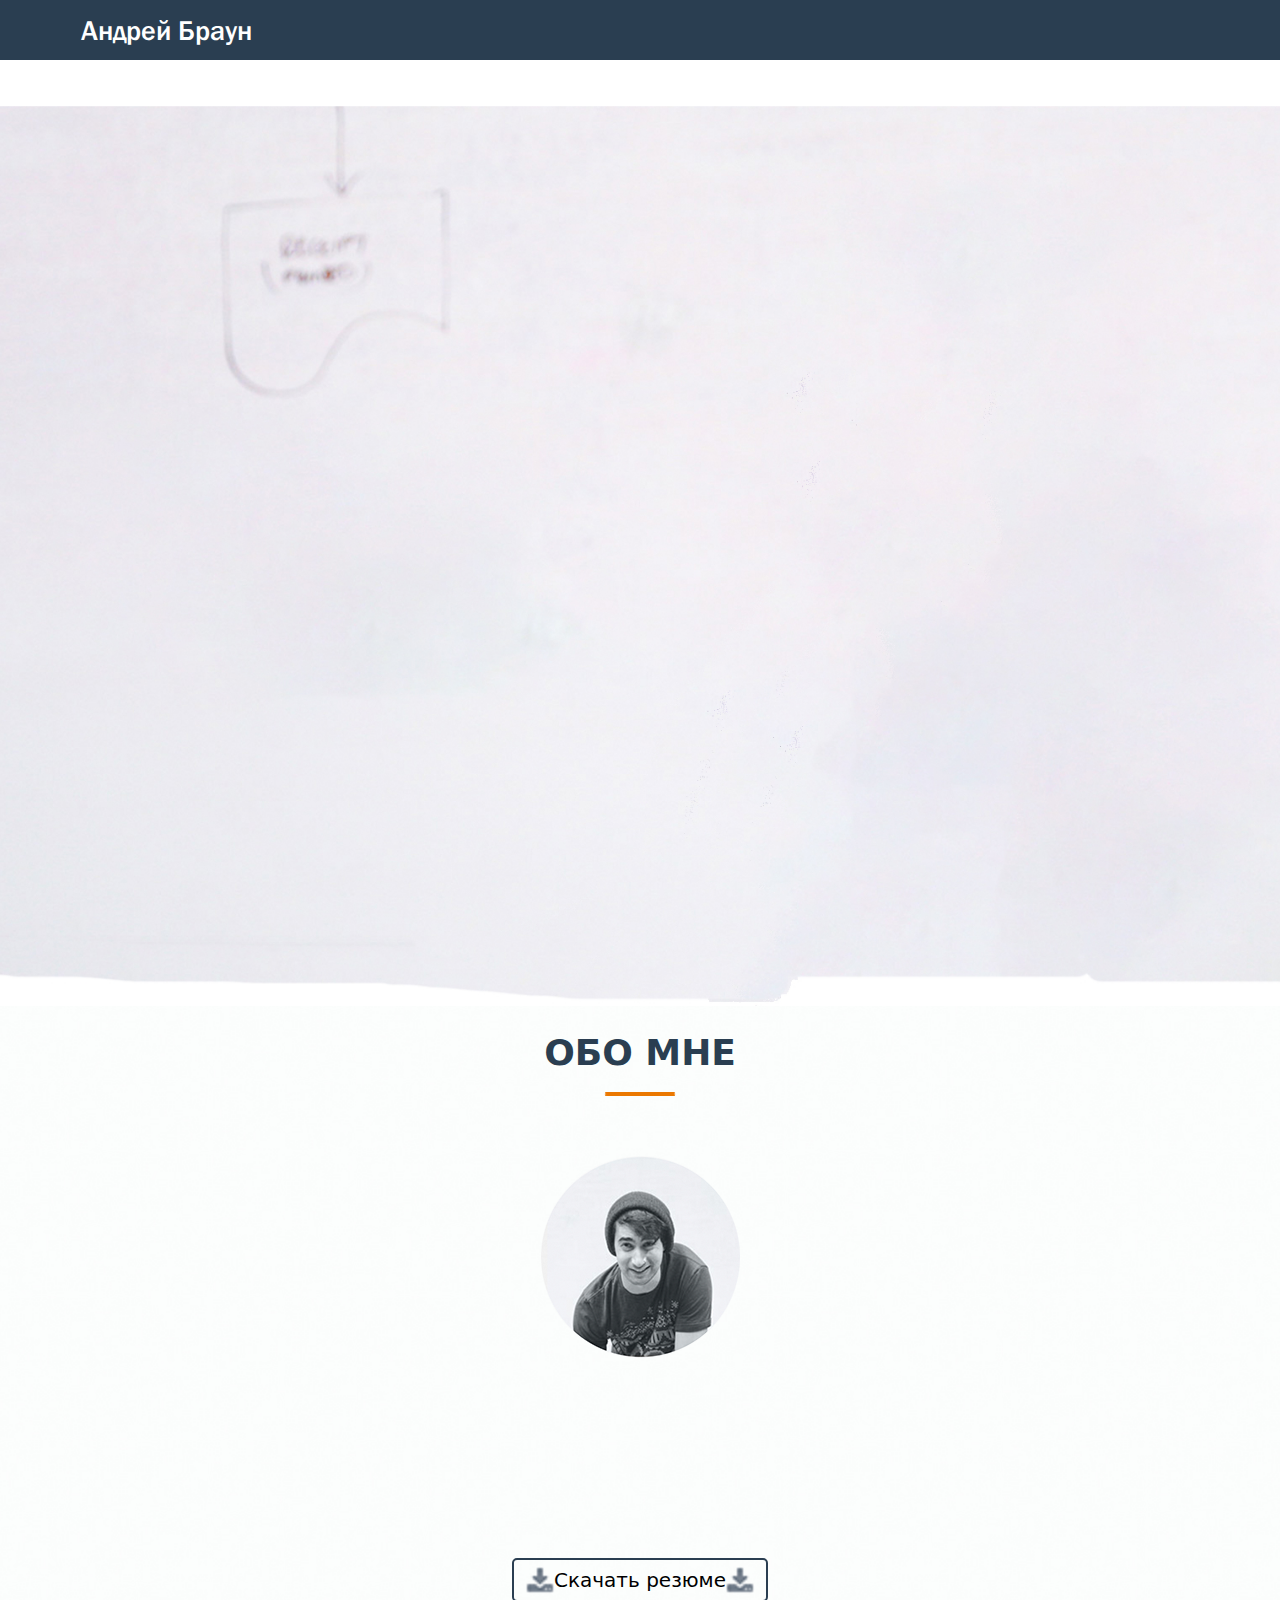
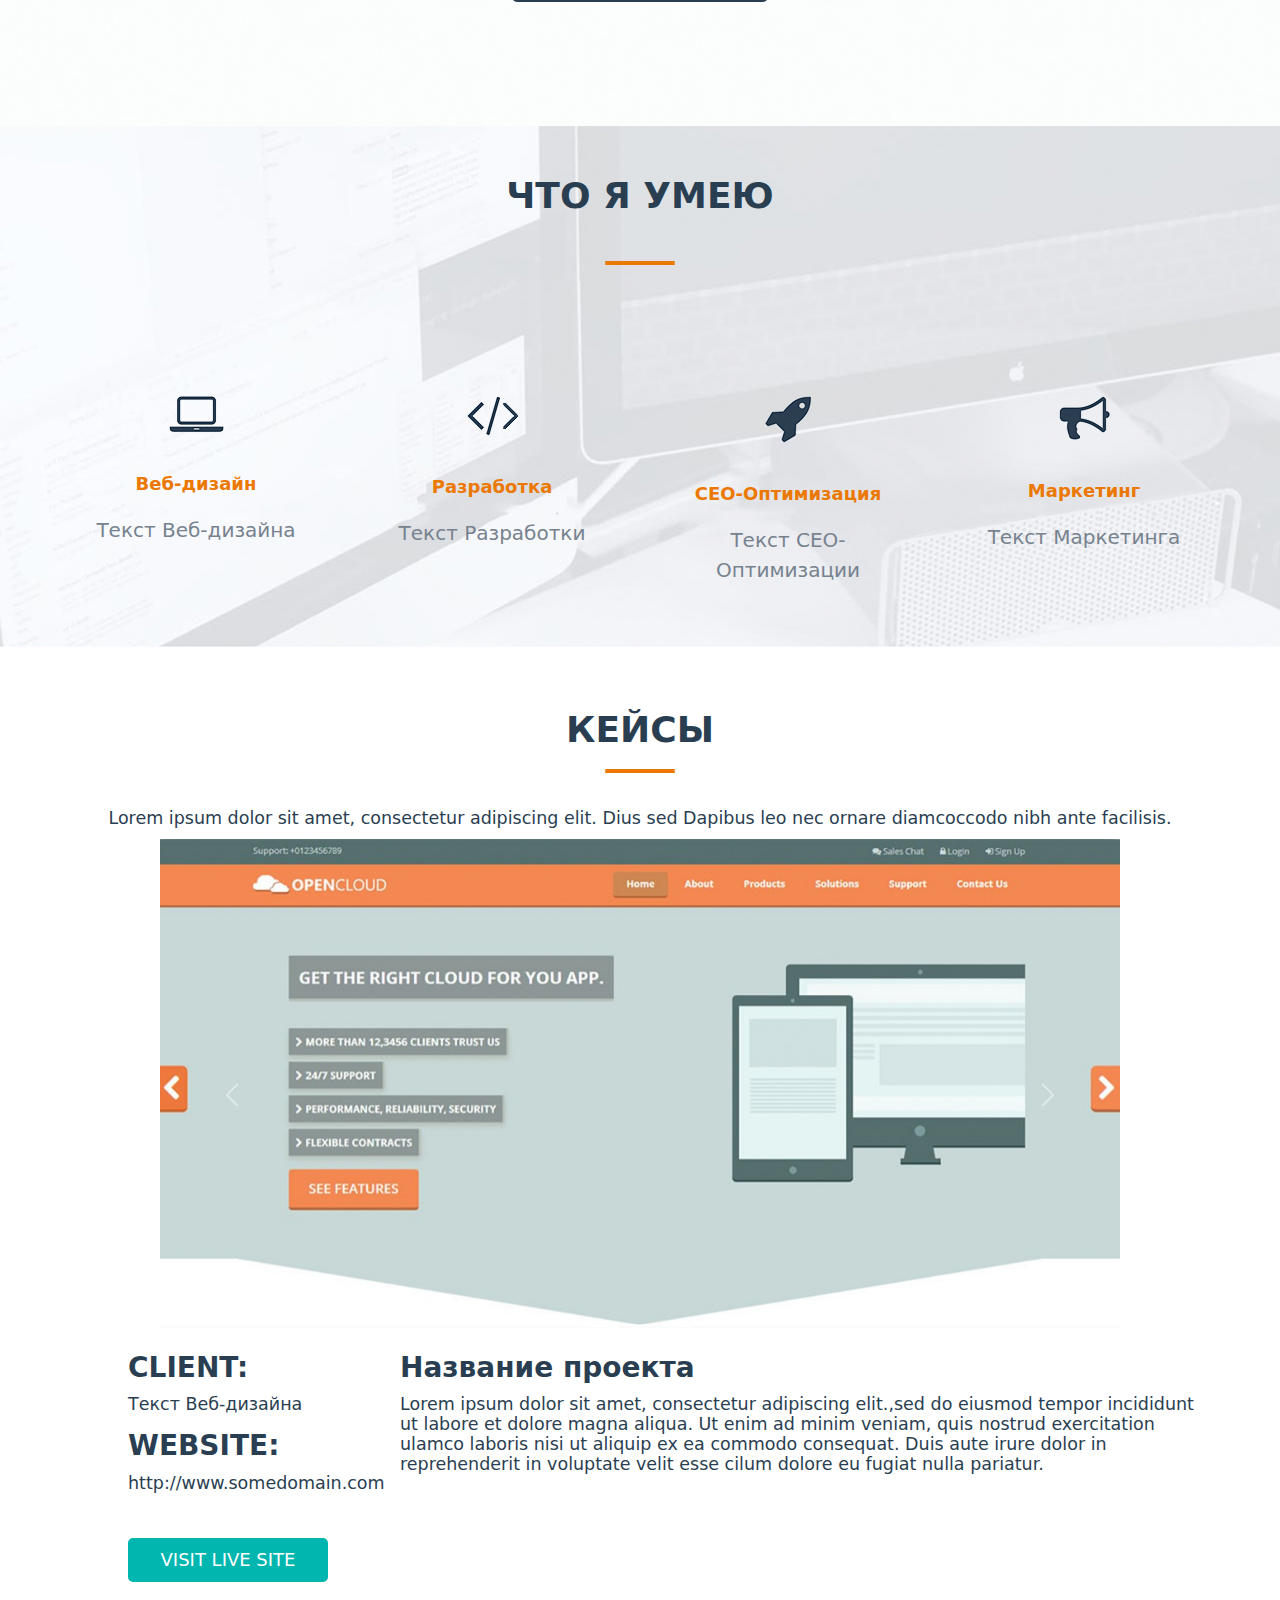
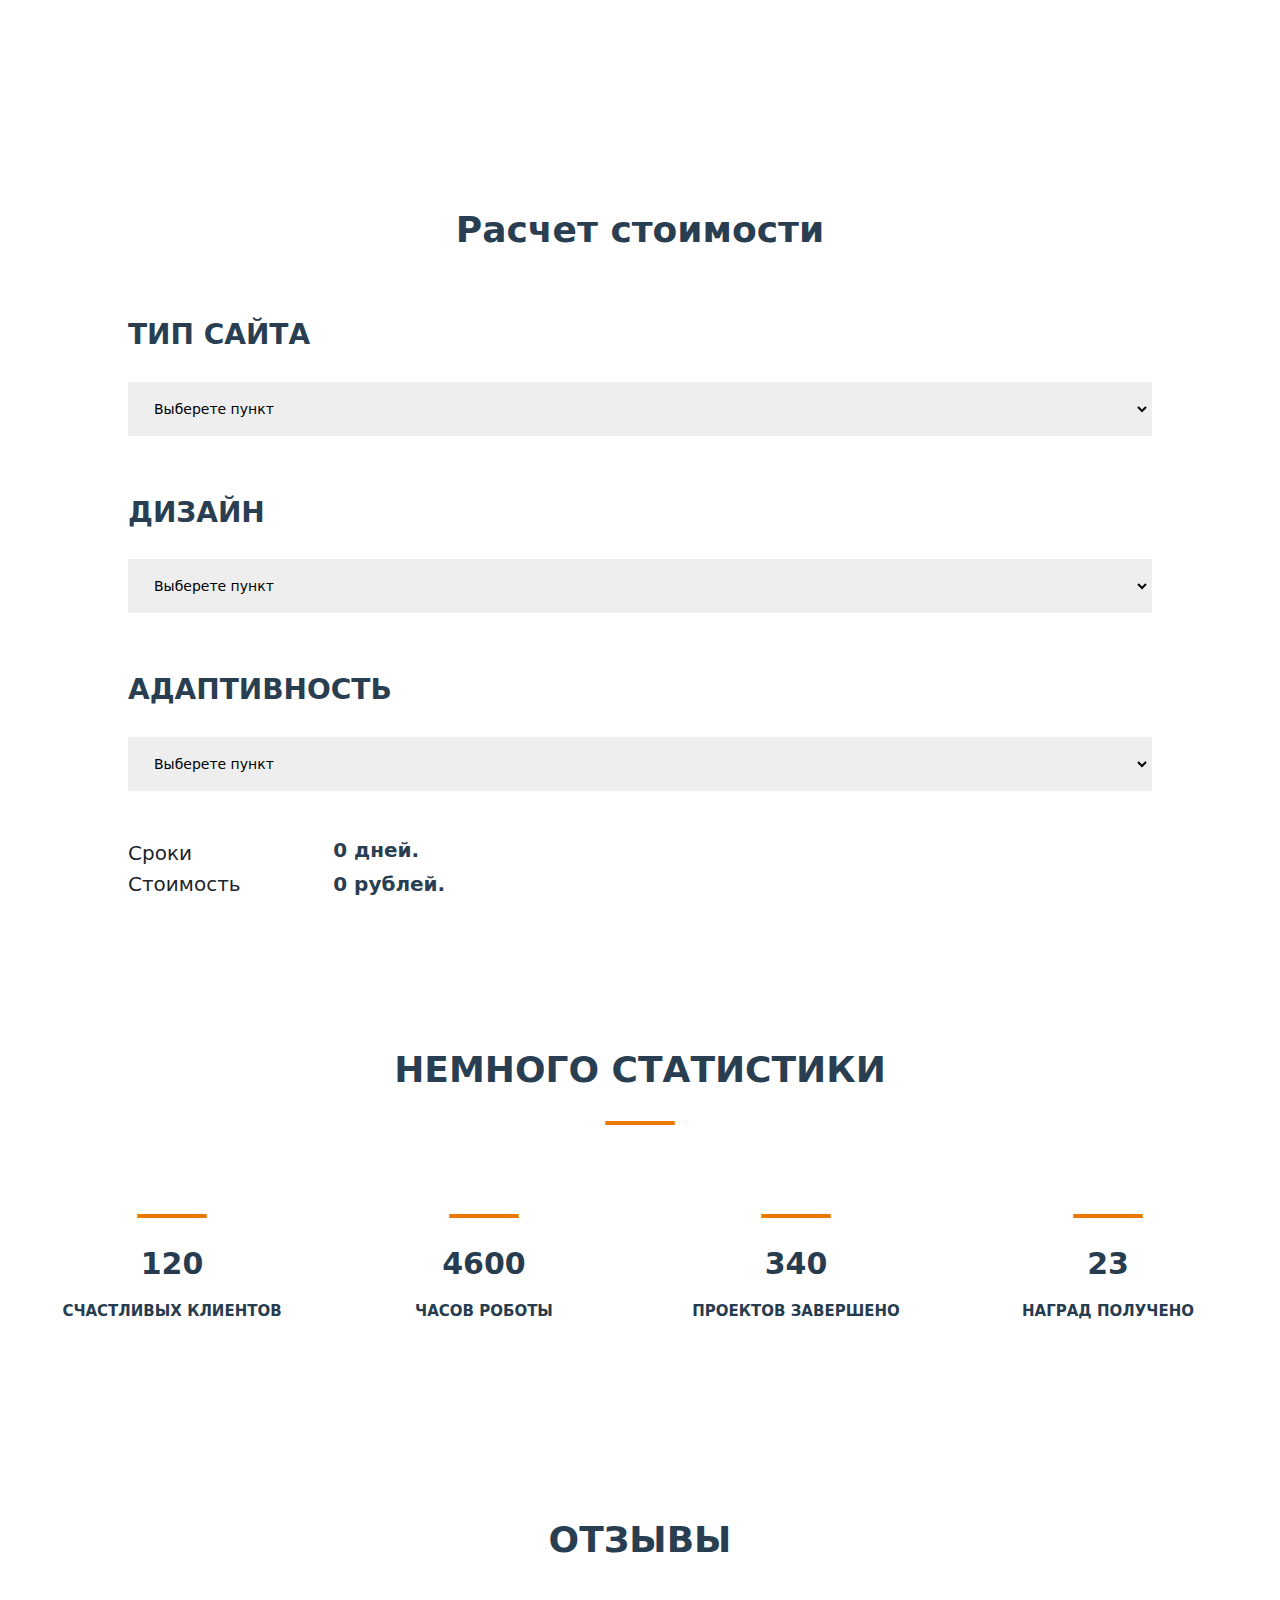
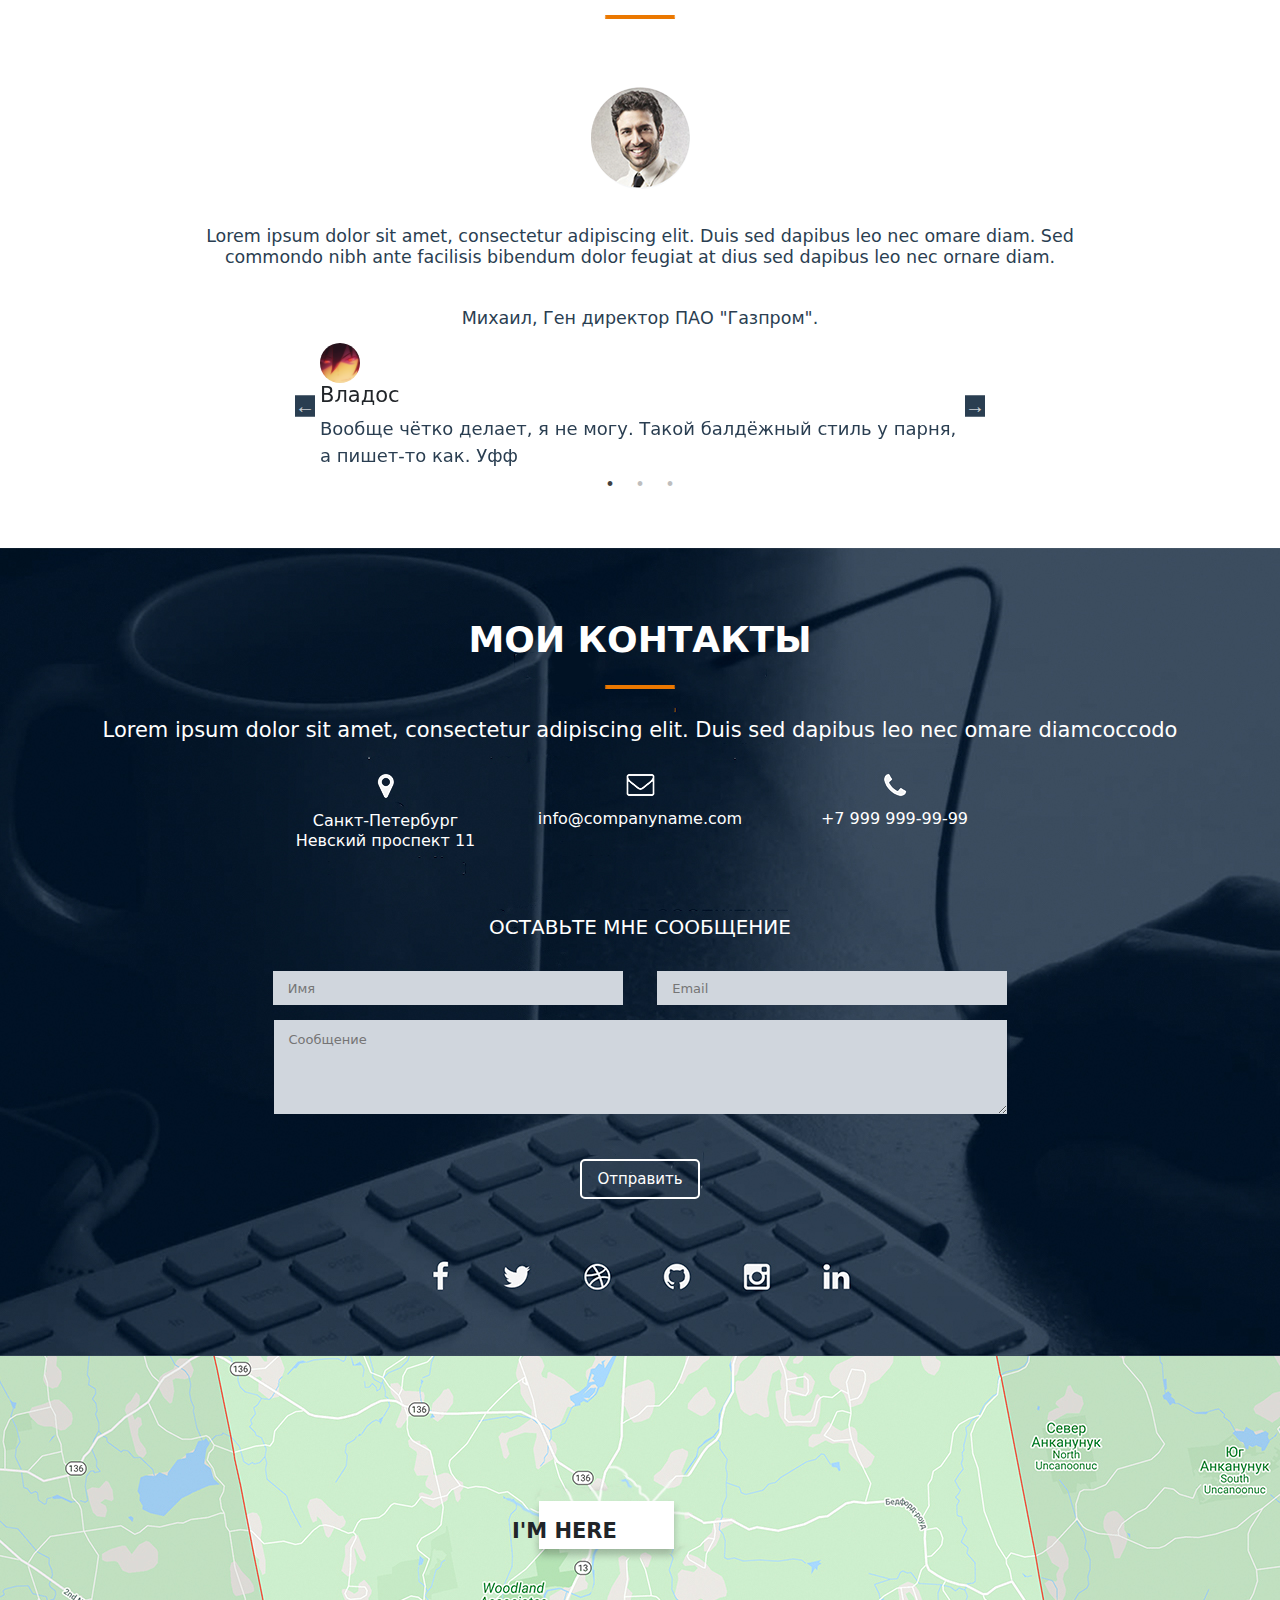
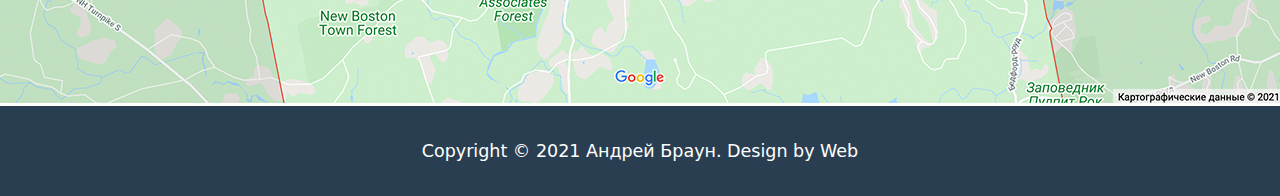
==== commit d2a4ca03: "Изменения от 18 декабря" ====
--- a/index.html
+++ b/index.html
@@ -14,8 +14,11 @@
     <link rel="stylesheet" href="css/reset.css">
     <link rel="stylesheet" href="css/bootstrap.min.css">
     <link rel="stylesheet" href="css/font-awesome.css">
+    <link rel="stylesheet" href="css/magnific-popup.css">
     <link rel="stylesheet" href="css/my-fonts.css">
     <link rel="stylesheet" href="css/style.css">
+    <link rel="stylesheet" href="css/slick.css">
+    <link rel="stylesheet" href="css/slick-theme.css">
 </head>
 
 <body>
@@ -57,9 +60,32 @@
       </div>  
     </nav>
   </header>
-  
+
+  <!-- Modal с заманухой))-->
+  <div class="Modal fade" id="modal" tabindex="-1" aria-labelledby="modalLabel" aria-hidden="true">
+    <div class="Modal-dialog">
+      <div class="Modal-content">
+        <div class="Modal-header">
+          <h5 class="Modal-title" id="modalLabel">Modal title</h5>
+          <button type="button" class="btn-close" data-bs-dismiss="Modal" aria-label="Close"></button>
+        </div>
+        <div class="Modal-body">
+          Падажжи, не уходи. Скидочку дам 20%)) Это будет лучшая сделка в твоей жизни (честно (да))!
+        </div>
+        <div class="Modal-footer">
+          <button type="button" class="btn btn-secondary" data-bs-dismiss="Modal">Остаюсь</button>
+          <button type="button" class="btn btn-primary">И тут остаюсь</button>
+        </div>
+      </div>
+    </div>
+  </div>
+
+
+
+
+
   <main>
-    <section class="main">
+    <div class="main">
       <div class="container h-100">
         <div class="row align-items-center h-100">
           <div class="col-lg-6 mt-5 pt-5">
@@ -72,14 +98,14 @@
           </div>
         </div>
       </div>
-    </section>
+    </div>
   </main>
 
   <section class="page__section page__section_1">
     <div class="section1" id="OboMne">
       <div class="title1">
         <h2>ОБО МНЕ</h2>
-        <h5><p>Lorem ipsum dolor sit amet, consectetur adipiscing elit. Duis sed dapibus leo nec omare diam. Sed commondo nibh ante facilisis bibendum dolor feugiat at. Dius sed dapibus leo nec ornare diam commondo nibh.</p>
+        <h5 class="element-animation"><p>Lorem ipsum dolor sit amet, consectetur adipiscing elit. Duis sed dapibus leo nec omare diam. Sed commondo nibh ante facilisis bibendum dolor feugiat at. Dius sed dapibus leo nec ornare diam commondo nibh.</p>
         <br>
         <br>
         <p>Lorem ipsum dolor sit amet, consectetur adipiscing elit. Duis sed dapibus leo nec omare diam. Sed commondo nibh ante facilisis bibendum dolor feugiat at. Dius sed dapibus leo nec ornare diam commondo nibh.</p></h5>
@@ -125,7 +151,56 @@
   <section class="page__section page__section_3">
     <div class="section3" id="Case"><div class="Cases"><h2>КЕЙСЫ</h2></div>
       <div class="text"><h5>Lorem ipsum dolor sit amet, consectetur adipiscing elit. Dius sed Dapibus leo nec ornare diamcoccodo nibh ante facilisis.</h5></div>
-      <div class="Fon3"><img src="img/Fon3.jpg" alt=""></div>
+
+        <!-- Modal -->
+      <div class="modal fade" id="exampleModal" tabindex="-1" aria-labelledby="exampleModalLabel" aria-hidden="true">
+        <div class="modal-dialog">
+          <div class="modal-content">
+            <div class="modal-header">
+              <h5 class="modal-title" id="exampleModalLabel">Modal title</h5>
+              <button type="button" class="btn-close" data-bs-dismiss="modal" aria-label="Close"></button>
+            </div>
+            <div class="modal-body">
+              Тык на слайдер
+            </div>
+            <div class="modal-footer">
+              <button type="button" class="btn btn-secondary" data-bs-dismiss="modal">Close</button>
+              <button type="button" class="btn btn-primary">Save changes</button>
+            </div>
+          </div>
+        </div>
+      </div>
+
+      <div id="carouselExampleIndicators" class="carousel slide" data-bs-ride="carousel">
+        <div class="carousel-indicators">
+          <button type="button" data-bs-target="#carouselExampleIndicators" data-bs-slide-to="0" class="active" aria-current="true" aria-label="Slide 1"></button>
+          <button type="button" data-bs-target="#carouselExampleIndicators" data-bs-slide-to="1" aria-label="Slide 2"></button>
+          <button type="button" data-bs-target="#carouselExampleIndicators" data-bs-slide-to="2" aria-label="Slide 3"></button>
+        </div>
+        <div class="carousel-inner">
+          <div class="carousel-item active">
+            <img src="img/Fon3.jpg" href="img/Fon3.jpg" class="image-link d-block w-100" alt="...">
+          </div>
+          <div class="carousel-item">
+            <img src="img/Fon3.jpg" href="img/Fon3.jpg" class="image-link d-block w-100" alt="...">
+          </div>
+          <div class="carousel-item">
+            <img src="img/Fon3.jpg" href="img/Fon3.jpg" class=" mage-link d-block w-100" alt="...">
+          </div>
+        </div>
+        <button class="carousel-control-prev" type="button" data-bs-target="#carouselExampleIndicators"  data-bs-slide="prev">
+          <span class="carousel-control-prev-icon" aria-hidden="true"></span>
+          <span class="visually-hidden">Предыдущий</span>
+        </button>
+        <button class="carousel-control-next" type="button" data-bs-target="#carouselExampleIndicators"  data-bs-slide="next">
+          <span class="carousel-control-next-icon" aria-hidden="true"></span>
+          <span class="visually-hidden">Следующий</span>
+        </button>
+      </div>
+
+
+
+      
       <div class="Fon3text1">
         <h3>CLIENT:</h3><h5><p>Текст Веб-дизайна</p></h5>
         <h3>WEBSITE:<h5><p>http://www.somedomain.com</p></h5></h3>
@@ -169,7 +244,7 @@
             <h3>Стоимость</h3>
             <div class="Itog1">
               <h3 id="Time1">0 дней.</h3>
-              <h3 id="Price1"><div id="out-1" class="out-num">0</div> рублей.</h3>
+              <h3 id="Price1"><div id="out-1" class="out-num">0 рублей.</div></h3>
             </div> 
         </div>
       </div>
@@ -179,20 +254,20 @@
       <img src="img/Cherta.png" alt=""></div>
       <div class="Option2">
         <div class="Smile">
-            <img src="img/Smile.png" >
-            <h5><b>120</b><p>СЧАСТЛИВЫХ КЛИЕНТОВ</p></h5>
+            <img class="Anim image-link" src="img/Cherta.png" href="img/Smile.png" data-src="img/Smile.png">
+            <h5><b id="b1">120</b><p>СЧАСТЛИВЫХ КЛИЕНТОВ</p></h5>
         </div>
         <div class="Znak2">
-            <img src="img/Znak2.png" >
-            <h5><b>4600</b><p>ЧАСОВ РОБОТЫ</p></h5>
+            <img class="Anim image-link" src="img/Cherta.png" href="img/Znak2.png"data-src="img/Znak2.png">
+            <h5><b id="b2">4600</b><p>ЧАСОВ РОБОТЫ</p></h5>
         </div>
         <div class="Galochka">
-            <img src="img/Galochka.png" >
-            <h5><b>340</b><p>ПРОЕКТОВ ЗАВЕРШЕНО</p></h5>
+            <img class="Anim image-link" src="img/Cherta.png" href="img/Galochka.png" data-src="img/Galochka.png">
+            <h5><b id="b3">340</b><p>ПРОЕКТОВ ЗАВЕРШЕНО</p></h5>
         </div>
         <div class="Cup">
-            <img src="img/Cup.png" >
-            <h5><b>23</b><p>НАГРАД ПОЛУЧЕНО</p></h5>
+            <img class="Anim image-link" src="img/Cherta.png" href="img/Cup.png" data-src="img/Cup.png">
+            <h5><b id="b4">23</b><p>НАГРАД ПОЛУЧЕНО</p></h5>
         </div>
       </div>
 
@@ -203,13 +278,29 @@
     <div class="section5" id="Reviews">
       <h2>ОТЗЫВЫ</h2>
       <h5>Lorem ipsum dolor sit amet, consectetur adipiscing elit. Duis sed dapibus leo nec omare diam. Sed commondo nibh ante facilisis bibendum dolor feugiat at dius sed dapibus leo nec ornare diam.
-      <p><b>Михаил</b>, Ген директор ПАО "Газпром".</p></h5>
-      <div class="Rad">
-        <input type="radio" name="text_input1">
-        <input type="radio" name="text_input1">
-        <input type="radio" name="text_input1">
-      </div>
-    </div>
+      <p>Михаил, Ген директор ПАО "Газпром".</p></h5>
+
+      <div class="rev_slider mx-auto">
+        <div class="slide">
+          <div class="photo" style="background-image: url(img/unknown.png);"></div>
+          <h4 class="name">Владос</h4>
+          <div class="TextReviews">Вообще чётко делает, я не могу. Такой балдёжный стиль у парня, а пишет-то как. Уфф</div>
+        </div>
+      
+        <div class="slide">
+            <div class="photo" style="background-image: url(img/unknown.png);"></div>
+            <h4 class="name">Максон</h4>
+            <div class="TextReviews">Могёт, умеет. Специалист.</div>
+        </div>
+
+        <div class="slide">
+            <div class="photo" style="background-image: url(img/unknown.png);"></div>
+            <h4 class="name">Толян</h4>
+            <div class="TextReviews">Делает быстро, красиво, без лишних телодвижений. Всё грамотно, по цене сошлись. Всем советую.</div>
+        </div>
+      </div>
+    </div>
+
   </section>
 
   <section class="page__section page__section_6">
@@ -247,8 +338,10 @@
 
   <script src="js/jquery-3.6.0.min.js"></script>
   <script src="js/bootstrap.bundle.min.js"></script>
+  <script src="js/jquery.magnific-popup.min.js"></script>
+  <script src="js/slick.min.js"></script>
   <script src="js/MyScript.js"></script>
-
+  
 </body>
 </html>
 
--- a/css/style.css
+++ b/css/style.css
@@ -72,8 +72,7 @@
     color:white;
 }
 .menu{
-    float: left;
-    
+    float: left;   
 }
 .menu li{
     float: left;
@@ -120,6 +119,10 @@
     animation-delay:0.5s;
 }
 
+.menu li a.active{
+    color:#f09638;
+}
+
 .main{
     width: 100%;
     height: 100%;
@@ -131,15 +134,27 @@
     color: #2a3e51;
     text-align: center;
     width: 100%;
-    /*opacity: 0;
-    -webkit-animation:titlemove 1s ease;
-    -o-animation:titlemove 1s ease;
-    animation:titlemove 1s ease;           
+    opacity: 0;
+    -webkit-animation:titlemove 1s ease forwards;
+    -o-animation:titlemove 1s ease forwards;
+    animation:titlemove 1s ease forwards;           
    
     -webkit-animation-delay:titlemove 1s;
     -o-animation-delay:titlemove 1s;
-    animation-delay:titlemove 1s;*/
-}
+    animation-delay:titlemove 1s;
+}
+@keyframes titlemove{
+    from{
+        opacity: 0;
+        margin-left: -100%;
+    }
+    to{
+        opacity: 1;
+        margin-left: 0%;
+    }
+}
+
+
 .title__container h1{
     font-size: 72px;
     font-family: Arial, sans-serif;
@@ -182,16 +197,7 @@
         opacity: 1;
     }
 }
-@keyframes titlemove{
-    from{
-        opacity: 0;
-        margin-left: -500px;
-    }
-    to{
-        opacity: 1;
-        margin-left: 404px;
-    }
-}
+
 @keyframes topshift{
     from{
         opacity: 0;
@@ -222,8 +228,20 @@
     font-size: 20px;
     color: #76828e;
     margin: 340px 400px 0px 400px;
-
-}
+}
+.element-animation{
+    opacity: 0;
+}
+.element-animation.show-animation{
+    opacity: 1;
+    transition: opacity 1s;
+}
+
+.dataset{
+    opacity: 1;
+    transition: opacity 1s;
+}
+
 .title1 input{
     font-size: 20px;
     border: 2px solid #2a3e51;
@@ -365,6 +383,13 @@
     margin: 0px 30px 0px 30px;
     text-align: center;
 }
+
+.carousel.slide{
+    margin-left: auto;
+    margin-right: auto;
+    width: 75%;
+}
+
 .Fon3{
     text-align: center;
 }
@@ -607,7 +632,7 @@
 
 .section5{
     width: 100%;
-    height: 637px;
+    height: 700px;
     background: url(../img/Cherta.png) 50% 24%  no-repeat,
     url(../img/FonMan.png) 50% 40%  no-repeat,
     url(../img/FonOtzyvy.png) 50% 50%  no-repeat;
@@ -631,6 +656,40 @@
     padding-top: 40px;
     color: #2a3e51;
 }
+
+.rev_slider{
+    width: 70%;
+
+}
+
+.photo{
+    width: 40px;
+    height: 40px;
+    background-repeat: no-repeat;
+    background-size: cover;
+    background-position: center;
+    border-radius: 50%;
+} 
+ul.slick-dots li button:before{
+    font-size:20px;
+}
+.TextReviews{
+    color: #2a3e51;
+    font-size:18px;
+}
+.slick-prev.slick-arrow{
+    background-color: #2a3e51;
+}
+.slick-prev.slick-arrow:before{
+    background-color: #2a3e51;
+}
+.slick-next.slick-arrow{
+    background-color: #2a3e51;
+}
+.slick-next.slick-arrow:before{
+    background-color: #2a3e51;
+}
+
 .Rad{
     padding-top: 50px;
     text-align: center;
@@ -808,6 +867,9 @@
     .Here h4{
         margin:0px 0px 0px 40%;
     }
+    .rev_slider{
+        width: 40%;
+    }
 }
 @media(max-width: 1470px){
     .title1 h5{
@@ -846,6 +908,9 @@
     .Rasch h2{
         padding-top: 60px;
         padding-bottom: 0px;
+    }
+    .rev_slider{
+        width: 50%;
     }
 }
 @media(max-width: 1030px){
@@ -871,6 +936,9 @@
         height: 1000px;
     }
     
+    .rev_slider{
+        width: 60%;
+    }
 }
 @media(max-width: 991px) and (max-height: 700px){
 
@@ -1116,7 +1184,12 @@
         margin-top: 10px;     
     }   
 
-
+    .section5{
+        height: 800px;
+        background: url(../img/Cherta.png) 50% 16%  no-repeat,
+        url(../img/FonMan.png) 50% 27%  no-repeat,
+        url(../img/FonOtzyvy.png) 50% 50%  no-repeat;
+    }
 }
 
 @media(max-width: 550px){
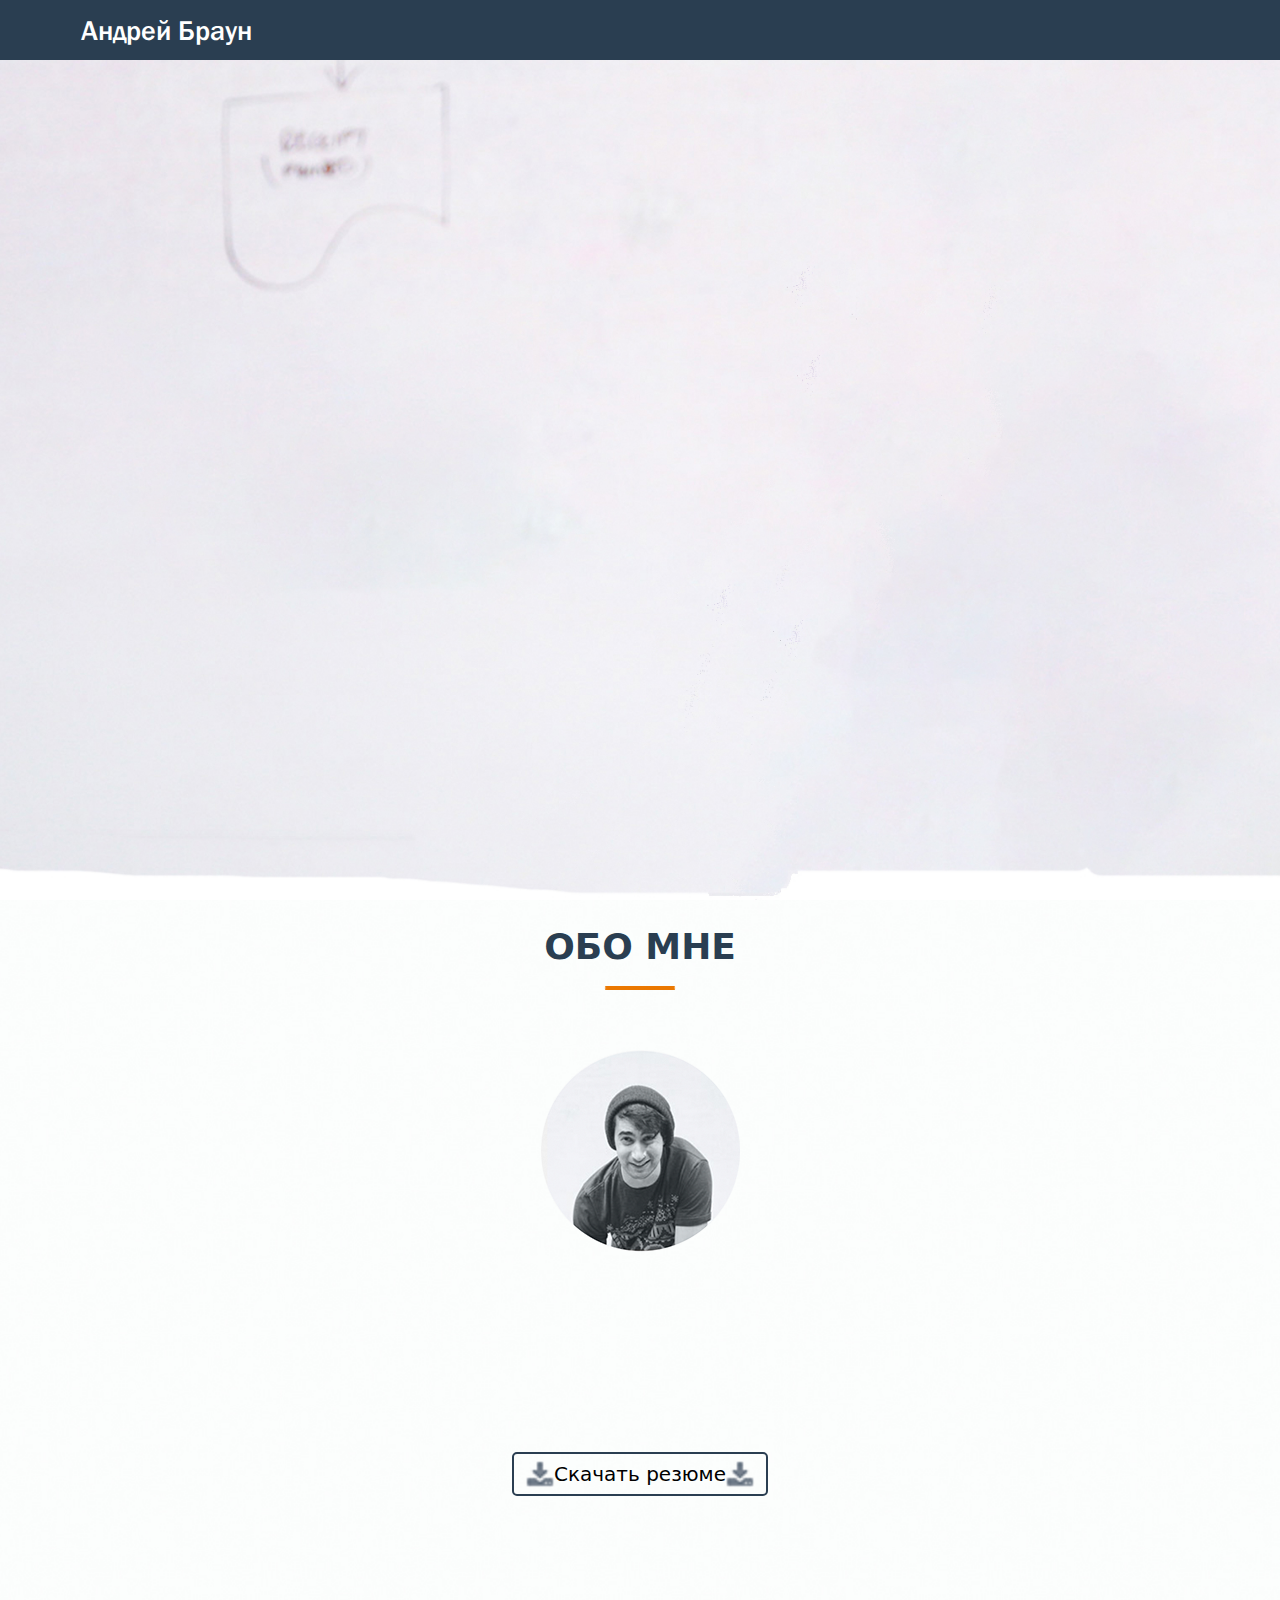
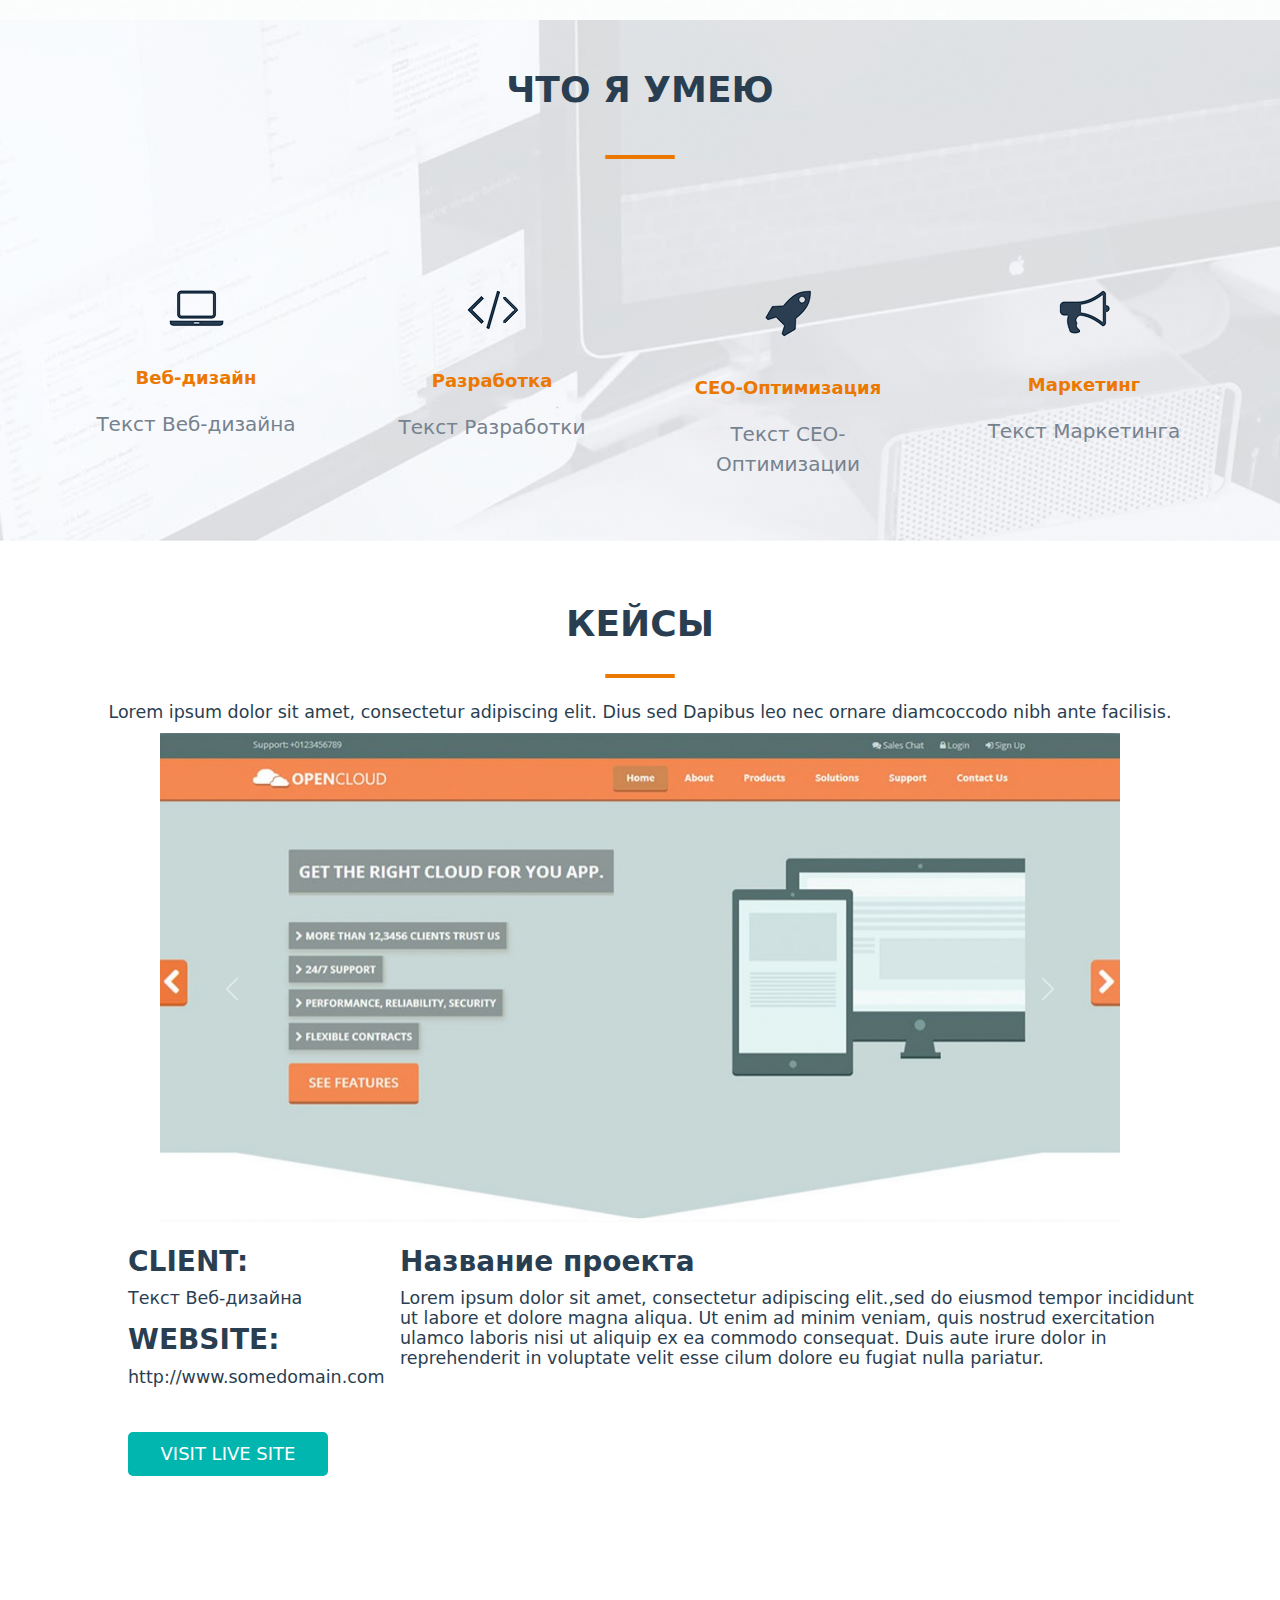
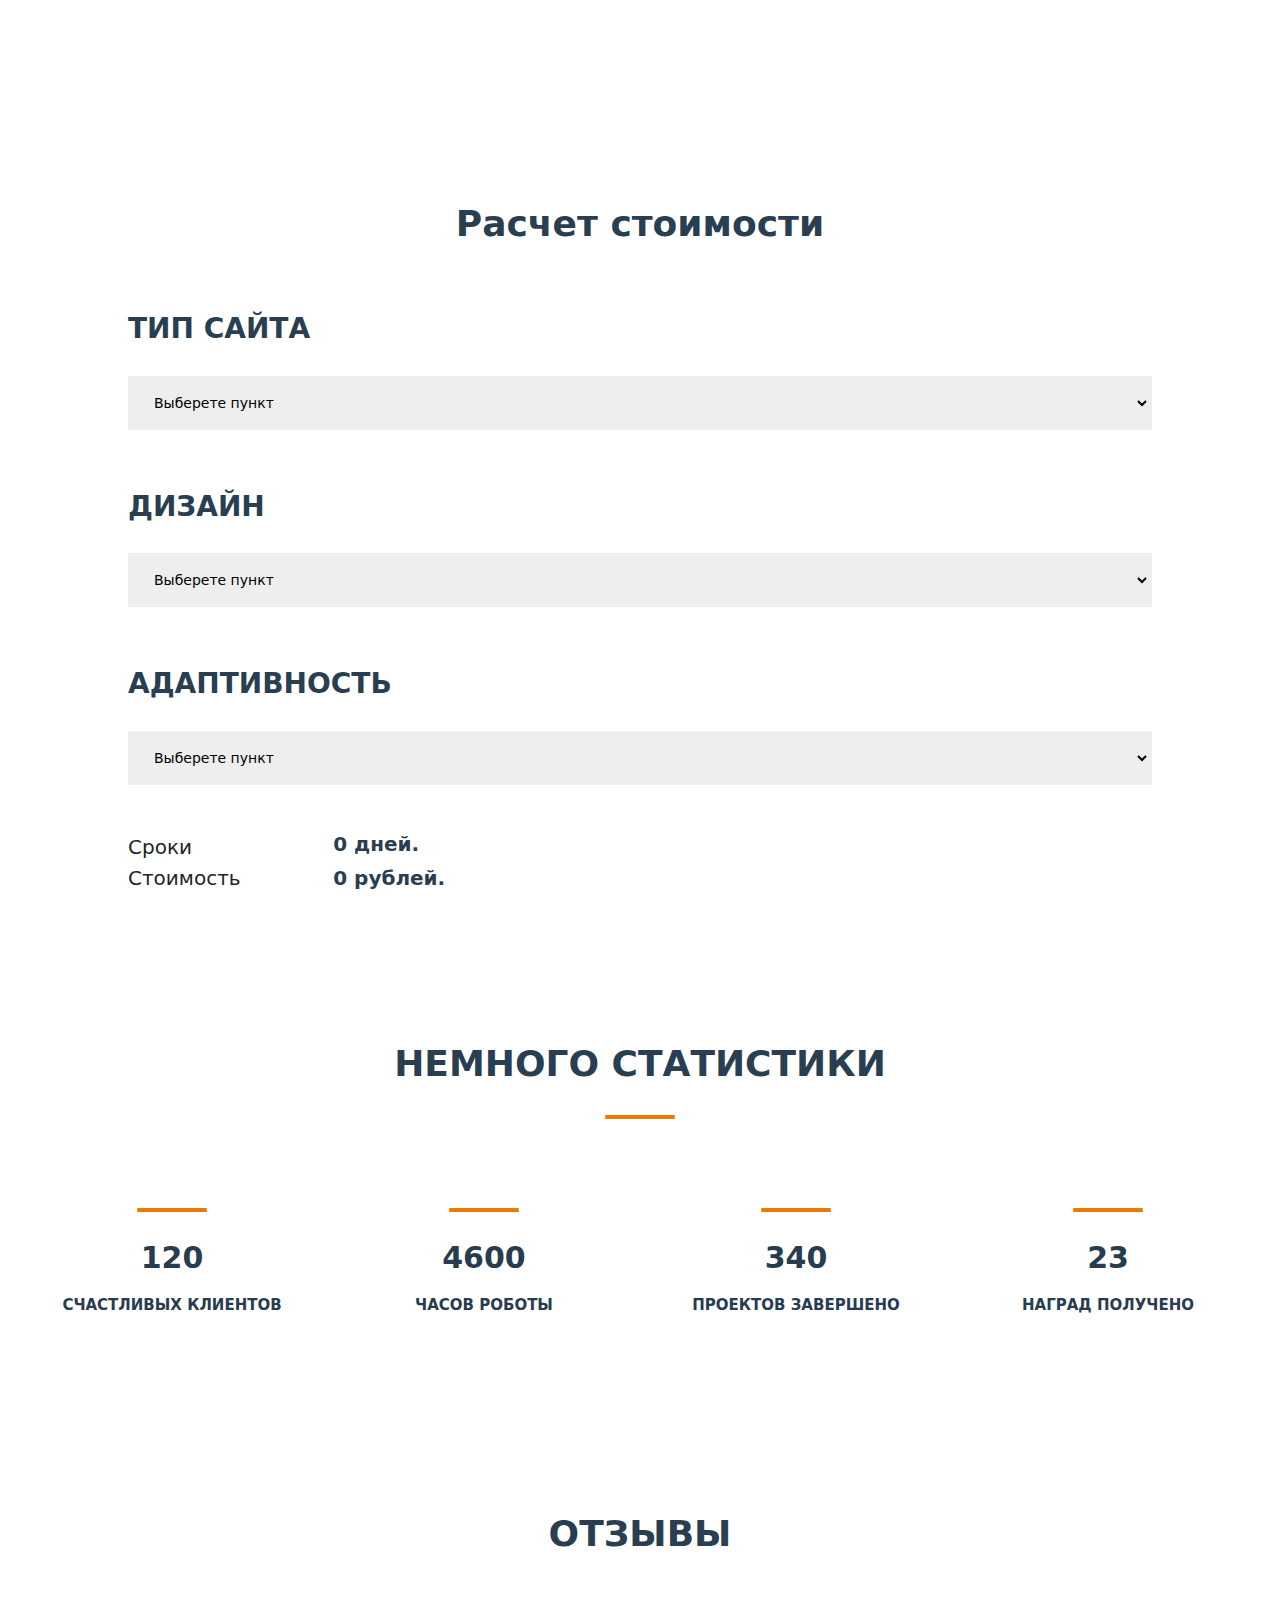
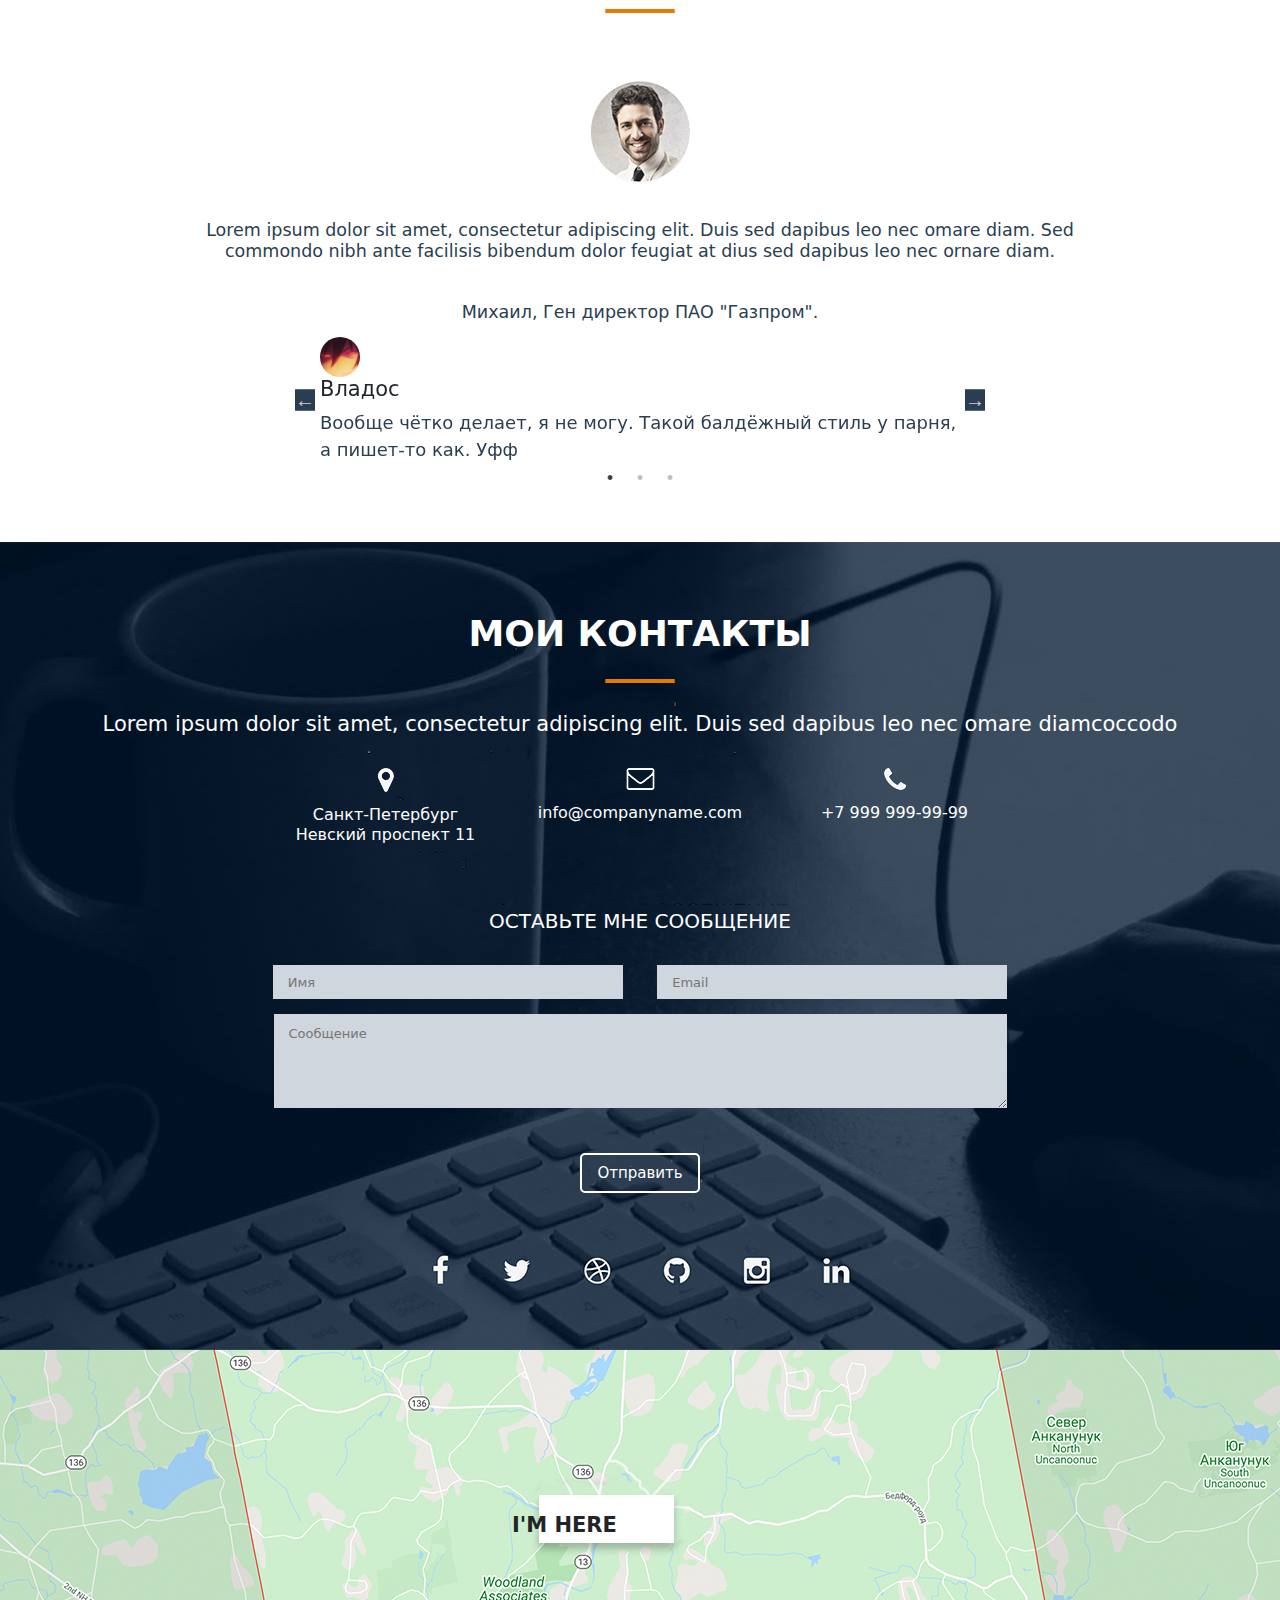
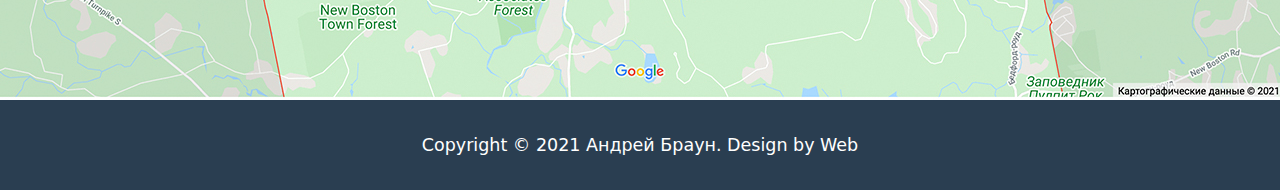
==== commit e4b7099e: "19 декабря" ====
--- a/index.html
+++ b/index.html
@@ -62,19 +62,19 @@
   </header>
 
   <!-- Modal с заманухой))-->
-  <div class="Modal fade" id="modal" tabindex="-1" aria-labelledby="modalLabel" aria-hidden="true">
-    <div class="Modal-dialog">
-      <div class="Modal-content">
-        <div class="Modal-header">
-          <h5 class="Modal-title" id="modalLabel">Modal title</h5>
+  <div class="modal fade" id="ModaL" tabindex="-1" aria-labelledby="modalLabel" aria-hidden="true">
+    <div class="modal-dialog">
+      <div class="modal-content">
+        <div class="modal-header">
+          <h5 class="modal-title" id="modalLabel">Modal title</h5>
           <button type="button" class="btn-close" data-bs-dismiss="Modal" aria-label="Close"></button>
         </div>
-        <div class="Modal-body">
+        <div class="modal-body">
           Падажжи, не уходи. Скидочку дам 20%)) Это будет лучшая сделка в твоей жизни (честно (да))!
         </div>
-        <div class="Modal-footer">
-          <button type="button" class="btn btn-secondary" data-bs-dismiss="Modal">Остаюсь</button>
-          <button type="button" class="btn btn-primary">И тут остаюсь</button>
+        <div class="modal-footer">
+          <button type="button" class="btn btn-secondary" data-bs-dismiss="modal">Остаюсь</button>
+          <button type="button" class="btn btn-primary" data-bs-dismiss="modal">И тут остаюсь</button>
         </div>
       </div>
     </div>
--- a/css/style.css
+++ b/css/style.css
@@ -366,7 +366,7 @@
 
 .section3{
     width: 100%;
-    height: 1100px;
+    height: 1200px;
     background: url(../img/Cherta.png) 50% 11%  no-repeat;
 }
 .section3 h2{
@@ -452,7 +452,7 @@
     height: 800px;
 }
 .Payment h2{
-    padding-top: 50px;
+    padding-top: 80px;
     padding-bottom: 0px;
     font-size: 36px;
     color: #2a3e51;
@@ -1217,7 +1217,7 @@
     }
 
     .section3{
-        height: 800px;
+        height: 900px;
         background: url(../img/Cherta.png) 50% 15%  no-repeat;
     }
     .Fon3 img{
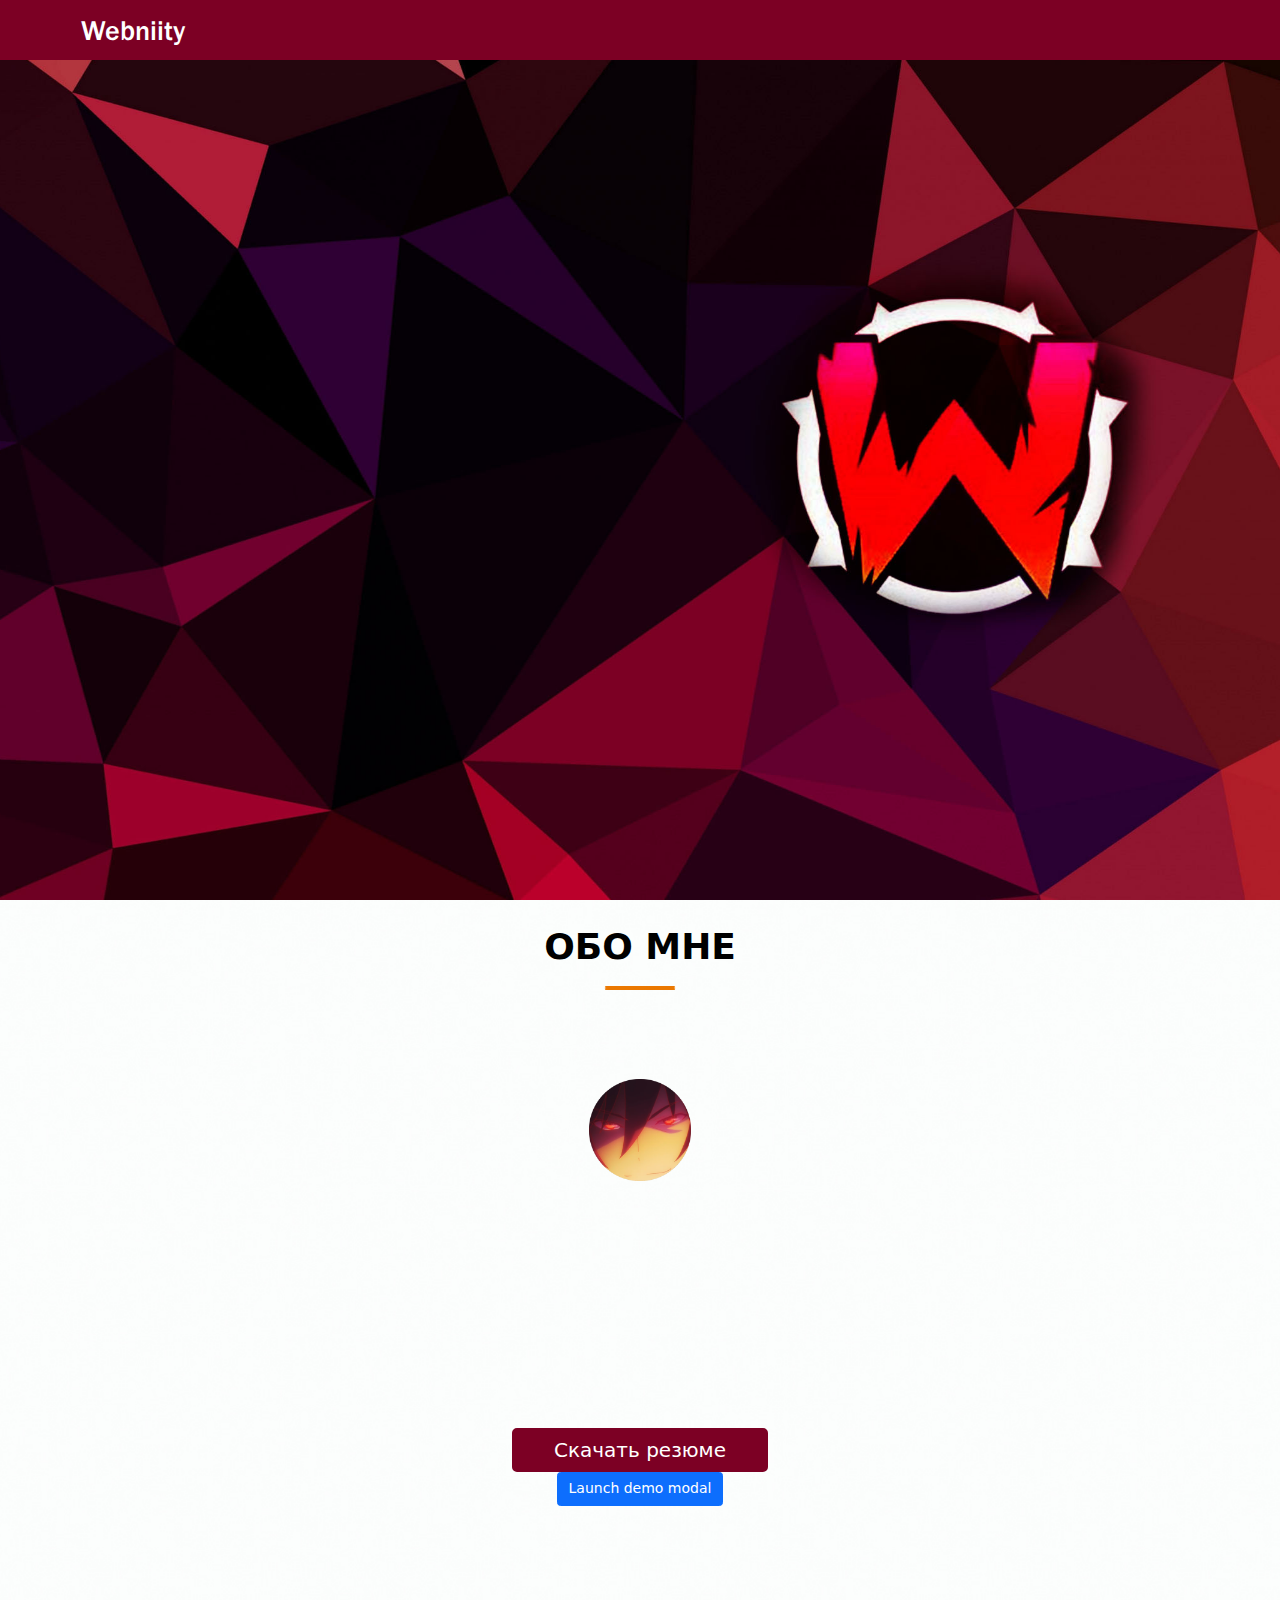
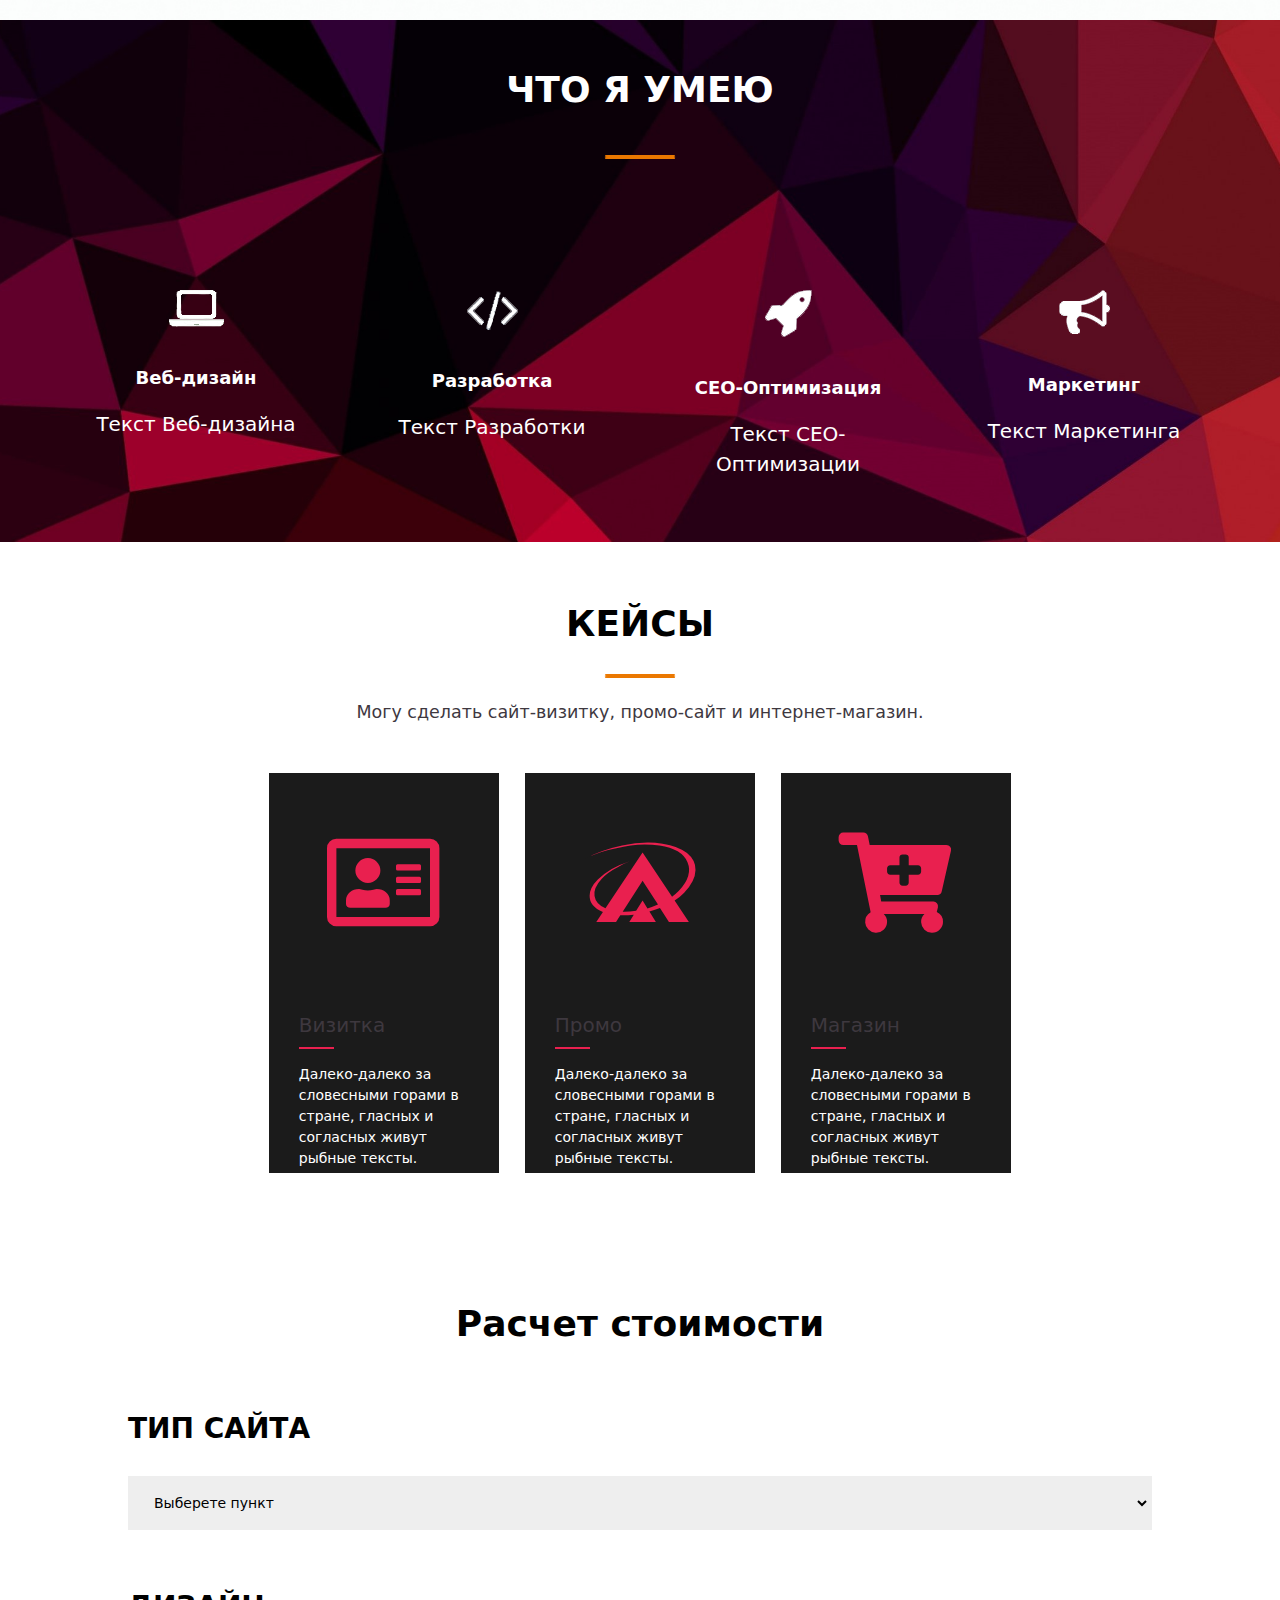
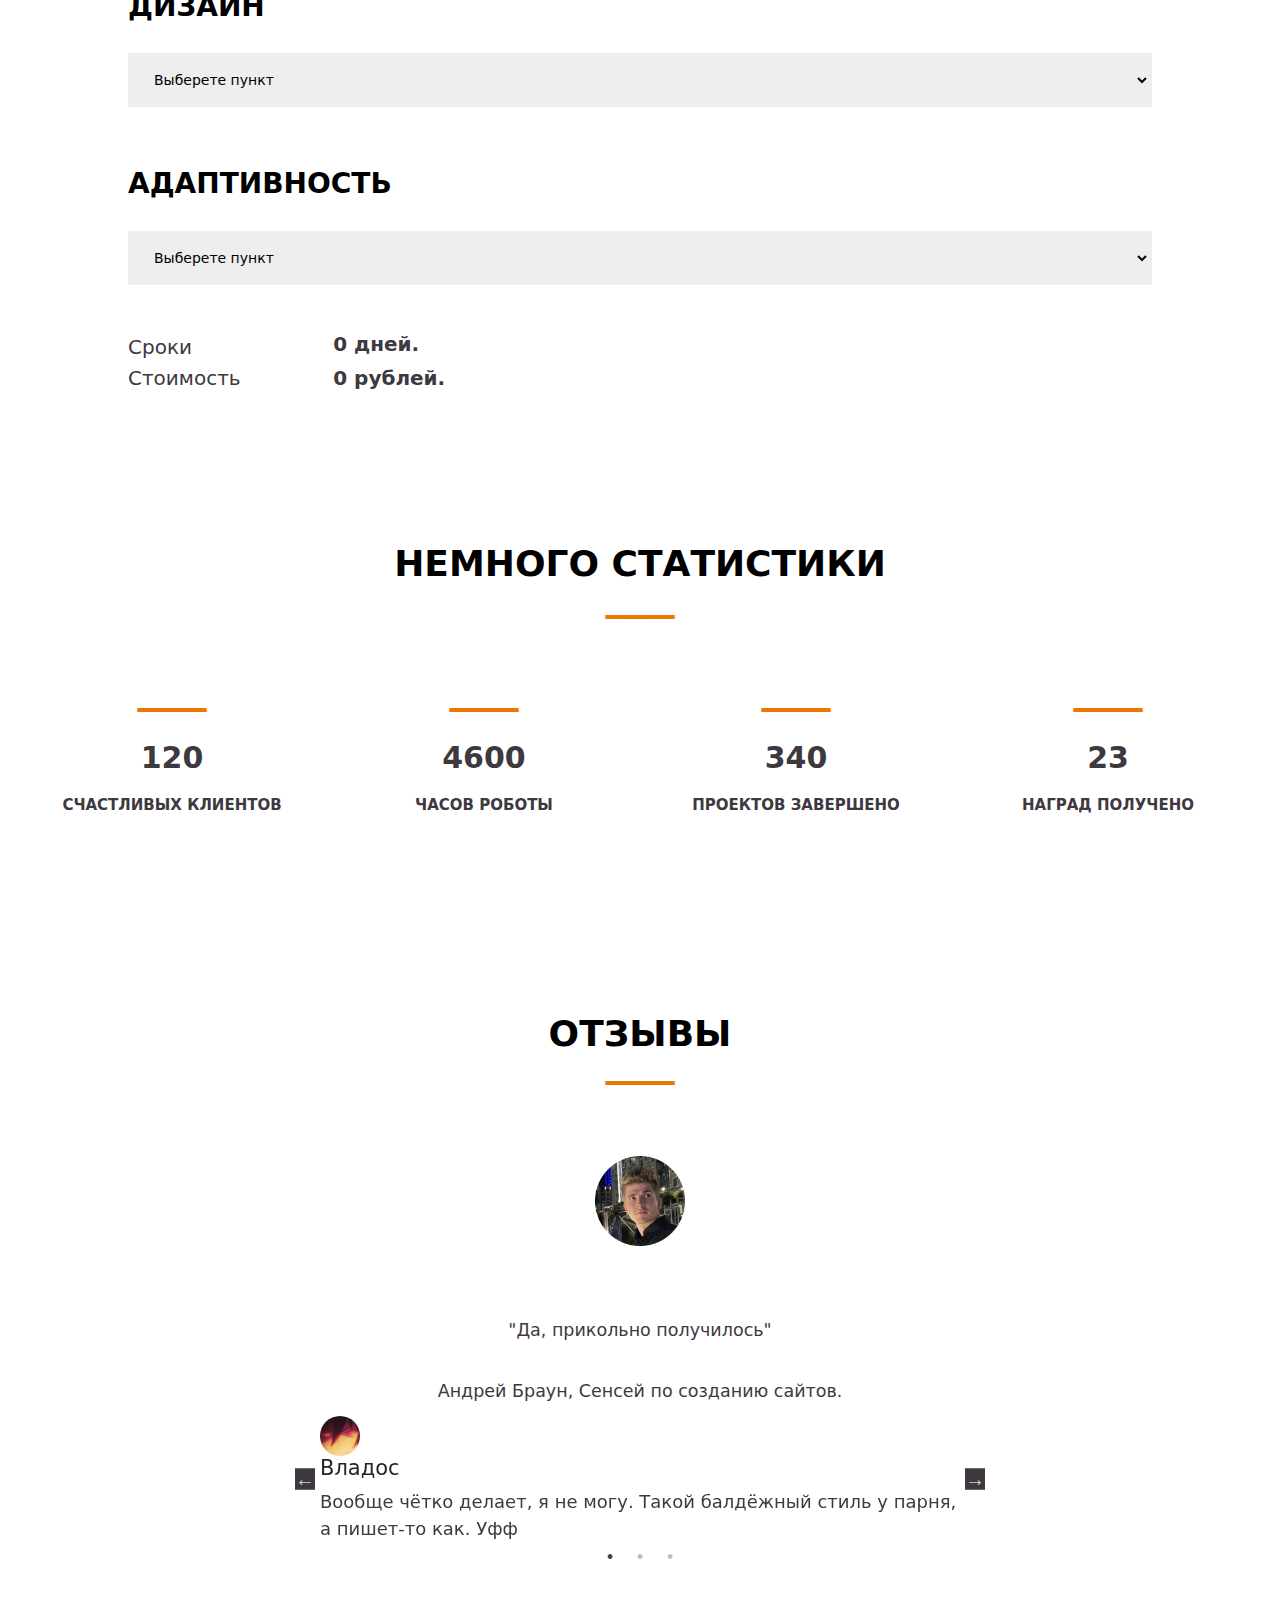
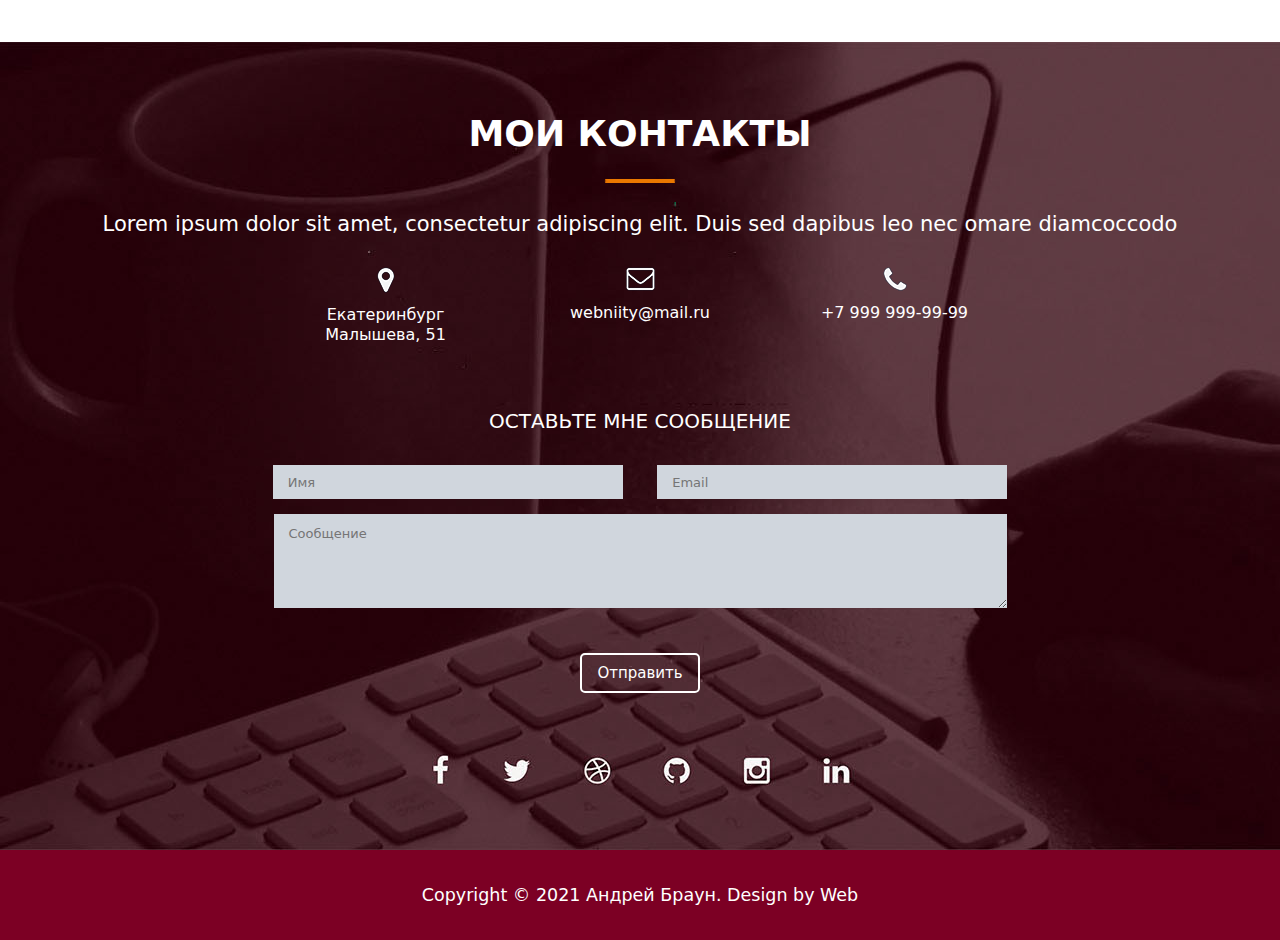
==== commit 41f7c7c0: "Апгрейд" ====
--- a/index.html
+++ b/index.html
@@ -14,6 +14,7 @@
     <link rel="stylesheet" href="css/reset.css">
     <link rel="stylesheet" href="css/bootstrap.min.css">
     <link rel="stylesheet" href="css/font-awesome.css">
+    <link rel="stylesheet" href="css/all.min.css">
     <link rel="stylesheet" href="css/magnific-popup.css">
     <link rel="stylesheet" href="css/my-fonts.css">
     <link rel="stylesheet" href="css/style.css">
@@ -28,7 +29,7 @@
       <div class="container">
         <div class="row">
           <div class="col-xxl-2 col-lg-3 col-7">
-            <div class="logo">Андрей Браун</div>
+            <div class="logo">Webniity</div>
           </div>
           <div class="px-0 col-xxl-6 col-xl-7 col-lg-8 offset-xxl-4 offset-xl-2 offset-lg-1 d-none d-lg-block">
             <div class="menu">
@@ -67,7 +68,7 @@
       <div class="modal-content">
         <div class="modal-header">
           <h5 class="modal-title" id="modalLabel">Modal title</h5>
-          <button type="button" class="btn-close" data-bs-dismiss="Modal" aria-label="Close"></button>
+          <button type="button" class="btn-close" data-bs-dismiss="modal" aria-label="Close"></button>
         </div>
         <div class="modal-body">
           Падажжи, не уходи. Скидочку дам 20%)) Это будет лучшая сделка в твоей жизни (честно (да))!
@@ -79,10 +80,7 @@
       </div>
     </div>
   </div>
-
-
-
-
+  
 
   <main>
     <div class="main">
@@ -90,8 +88,9 @@
         <div class="row align-items-center h-100">
           <div class="col-lg-6 mt-5 pt-5">
             <div class="title__container mt-5">
-              <h1>Привет <br> Я Андрей Браун</h1>
-              <h4><i class="icon-uncorn"></i>Фулл стек веб-разработчик</h4>
+              <h1>Привет <br> Я Webniity</h1>
+              <h4><i class="fab fa-cloudversify"></i>
+              Фулл стек веб-разработчик</h4>
               <input type="button" value="Обо мне">
               <input type="button" value="Мои работы">
             </div>
@@ -105,12 +104,82 @@
     <div class="section1" id="OboMne">
       <div class="title1">
         <h2>ОБО МНЕ</h2>
-        <h5 class="element-animation"><p>Lorem ipsum dolor sit amet, consectetur adipiscing elit. Duis sed dapibus leo nec omare diam. Sed commondo nibh ante facilisis bibendum dolor feugiat at. Dius sed dapibus leo nec ornare diam commondo nibh.</p>
+        <h5 class="element-animation"><p>Меня зовут Алексей, я занимаюсь Веб-разработкой. В мои скллиы входят вёрстка, дизайн, подключение сайта к сети. </p>
         <br>
         <br>
-        <p>Lorem ipsum dolor sit amet, consectetur adipiscing elit. Duis sed dapibus leo nec omare diam. Sed commondo nibh ante facilisis bibendum dolor feugiat at. Dius sed dapibus leo nec ornare diam commondo nibh.</p></h5>
+        <p>Работая со мной вы получите не просто замечательный сайт, но и приятное общение.</p></h5>
+
         <input type="button" value="Скачать резюме">
-      </div>
+
+      </div>
+
+              <!-- Modal с формой-->
+        <button type="button" class="btn btn-primary" data-bs-toggle="modal" data-bs-target="#ModalForm">
+        Launch demo modal
+        </button>
+
+        <div class="modal fade" id="ModalForm" tabindex="-1" aria-labelledby="exampleModalLabel" aria-hidden="true">
+          <div class="modal-dialog">
+            <div class="modal-content">
+              <div class="modal-header">
+                <h5 class="modal-title" id="ModalFormLabel">Modal title</h5>
+                <button type="button" class="btn-close" data-bs-dismiss="modal" aria-label="Close"></button>
+              </div>
+              <div class="modal-body">
+                      
+                <form action="php/mail.php" method="post">
+                  <div class="row mb-3">
+                    <label for="inputEmail3" class="col-sm-2 col-form-label">Email</label>
+                    <div class="col-sm-10">
+                      <input type="email" name="user_email" required class="form-control" id="inputEmail3">
+                    </div>
+                  </div>
+                  <div class="row mb-3">
+                    <label for="inputPassword3" class="col-sm-2 col-form-label">Телефон</label>
+                    <div class="col-sm-10">
+                      <input type="phone" name="user_phone" required class="form-control" id="inputTel">
+                    </div>
+                  </div>
+                  <fieldset class="row mb-3">
+                    <legend class="col-form-label col-sm-4 pt-0">Вы первый раз на этом сайте?</legend>
+                    <div class="col-sm-8">
+                      <div class="form-check">
+                        <input class="form-check-input" type="radio" name="radios" id="gridRadios1" value="option1" checked>
+                        <label class="form-check-label" for="gridRadios1">
+                          Да
+                        </label>
+                      </div>
+                      <div class="form-check">
+                        <input class="form-check-input" type="radio" name="radios" id="gridRadios2" value="option2">
+                        <label class="form-check-label" for="gridRadios2">
+                          Нет
+                        </label>
+                      </div>
+                      
+                    </div>
+                  </fieldset>
+                  <div class="row mb-3">
+                    <div class="col-sm-6">
+                      <div class="form-check">
+                        <input class="form-check-input" type="checkbox" name="check" id="gridCheck1">
+                        <label class="form-check-label" for="gridCheck1">
+                          Пользовательское соглашение
+                        </label>
+                      </div>
+                    </div>
+                  </div>
+                  <button type="submit" class="btn btn-primary">Отправить</button>
+                </form>
+
+              </div>
+              <div class="modal-footer">
+                <button type="button" class="btn btn-secondary" data-bs-dismiss="modal">Close</button>
+                <button type="button" class="btn btn-primary">Save changes</button>
+              </div>
+            </div>
+          </div>
+        </div>
+
     </div>
 
   </section>
@@ -122,25 +191,25 @@
       </div>
       <div class="Option">
         <div class="Nout">
-          <img src="img/Nout.png" >
+          <img src="img/Nout2.png" >
           <h5>Веб-дизайн</h5>
           <p>Текст Веб-дизайна</p>
         </div>
 
         <div class="Znak">
-          <img src="img/Znak.png" >
+          <img src="img/Znak3.png" >
           <h5>Разработка</h5>
           <p>Текст Разработки</p>
         </div>
 
         <div class="Rocket">
-          <img src="img/Rocket.png">
+          <img src="img/Rocket2.png">
           <h5>СЕО-Оптимизация</h5>
           <p>Текст СЕО-Оптимизации</p>
         </div>
 
         <div class="G-n">
-          <img src="img/G-n.png">
+          <img src="img/G-n2.png">
           <h5>Маркетинг</h5>
           <p>Текст Маркетинга</p>
         </div>
@@ -150,67 +219,40 @@
 
   <section class="page__section page__section_3">
     <div class="section3" id="Case"><div class="Cases"><h2>КЕЙСЫ</h2></div>
-      <div class="text"><h5>Lorem ipsum dolor sit amet, consectetur adipiscing elit. Dius sed Dapibus leo nec ornare diamcoccodo nibh ante facilisis.</h5></div>
-
-        <!-- Modal -->
-      <div class="modal fade" id="exampleModal" tabindex="-1" aria-labelledby="exampleModalLabel" aria-hidden="true">
-        <div class="modal-dialog">
-          <div class="modal-content">
-            <div class="modal-header">
-              <h5 class="modal-title" id="exampleModalLabel">Modal title</h5>
-              <button type="button" class="btn-close" data-bs-dismiss="modal" aria-label="Close"></button>
-            </div>
-            <div class="modal-body">
-              Тык на слайдер
-            </div>
-            <div class="modal-footer">
-              <button type="button" class="btn btn-secondary" data-bs-dismiss="modal">Close</button>
-              <button type="button" class="btn btn-primary">Save changes</button>
-            </div>
-          </div>
-        </div>
-      </div>
-
-      <div id="carouselExampleIndicators" class="carousel slide" data-bs-ride="carousel">
-        <div class="carousel-indicators">
-          <button type="button" data-bs-target="#carouselExampleIndicators" data-bs-slide-to="0" class="active" aria-current="true" aria-label="Slide 1"></button>
-          <button type="button" data-bs-target="#carouselExampleIndicators" data-bs-slide-to="1" aria-label="Slide 2"></button>
-          <button type="button" data-bs-target="#carouselExampleIndicators" data-bs-slide-to="2" aria-label="Slide 3"></button>
-        </div>
-        <div class="carousel-inner">
-          <div class="carousel-item active">
-            <img src="img/Fon3.jpg" href="img/Fon3.jpg" class="image-link d-block w-100" alt="...">
-          </div>
-          <div class="carousel-item">
-            <img src="img/Fon3.jpg" href="img/Fon3.jpg" class="image-link d-block w-100" alt="...">
-          </div>
-          <div class="carousel-item">
-            <img src="img/Fon3.jpg" href="img/Fon3.jpg" class=" mage-link d-block w-100" alt="...">
-          </div>
-        </div>
-        <button class="carousel-control-prev" type="button" data-bs-target="#carouselExampleIndicators"  data-bs-slide="prev">
-          <span class="carousel-control-prev-icon" aria-hidden="true"></span>
-          <span class="visually-hidden">Предыдущий</span>
-        </button>
-        <button class="carousel-control-next" type="button" data-bs-target="#carouselExampleIndicators"  data-bs-slide="next">
-          <span class="carousel-control-next-icon" aria-hidden="true"></span>
-          <span class="visually-hidden">Следующий</span>
-        </button>
-      </div>
-
-
-
-      
-      <div class="Fon3text1">
-        <h3>CLIENT:</h3><h5><p>Текст Веб-дизайна</p></h5>
-        <h3>WEBSITE:<h5><p>http://www.somedomain.com</p></h5></h3>
-        <input type="button" value="VISIT LIVE SITE">
-      </div>
-      <div class="Fon3text2">
-        <h3>Название проекта</h3><h5><p>Lorem ipsum dolor sit amet, consectetur adipiscing elit.,sed do eiusmod tempor incididunt ut labore et dolore magna aliqua. Ut enim ad minim veniam, quis nostrud exercitation ulamco laboris nisi ut aliquip ex ea commodo consequat. Duis aute irure dolor in reprehenderit in voluptate velit esse cilum dolore eu fugiat nulla pariatur.</p></h5>
-      </div>
-    </div>
-  </section>    
+      <div class="text"><h5>Могу сделать сайт-визитку, промо-сайт и интернет-магазин.</h5></div>
+    <div class="boody">
+      <div class="wrap">
+        <div class="informBlock">
+          <div class="ii"><i class="far fa-address-card"></i></div>
+          <h5 class="mainText">Визитка</h5>
+          <div class="underlineBlock"></div>
+          <p class="secondText">Далеко-далеко за словесными горами в стране, гласных и согласных живут рыбные тексты.</p>
+        </div>
+
+        <div class="informBlock">
+          <div class="ii"><i class="fab fa-asymmetrik"></i></div>
+          <h5 class="mainText">Промо</h5>
+          <div class="underlineBlock"></div>
+          <p class="secondText">Далеко-далеко за словесными горами в стране, гласных и согласных живут рыбные тексты.</p>
+        </div>
+
+        <div class="informBlock">
+          <div class="ii"><i class="fas fa-cart-plus"></i></div>
+          <h5 class="mainText">Магазин</h5>
+          <div class="underlineBlock"></div>
+          <p class="secondText">Далеко-далеко за словесными горами в стране, гласных и согласных живут рыбные тексты.</p>
+        </div>
+      </div>
+    </div>
+
+
+
+
+
+
+  </section>  
+
+
 
   <section class="page__section page__section_4">
     <div class="section4">
@@ -277,8 +319,8 @@
   <section class="page__section page__section_5">
     <div class="section5" id="Reviews">
       <h2>ОТЗЫВЫ</h2>
-      <h5>Lorem ipsum dolor sit amet, consectetur adipiscing elit. Duis sed dapibus leo nec omare diam. Sed commondo nibh ante facilisis bibendum dolor feugiat at dius sed dapibus leo nec ornare diam.
-      <p>Михаил, Ген директор ПАО "Газпром".</p></h5>
+      <h5>"Да, прикольно получилось"
+      <p>Андрей Браун, Сенсей по созданию сайтов.</p></h5>
 
       <div class="rev_slider mx-auto">
         <div class="slide">
@@ -309,11 +351,11 @@
       <div class="menu1">
         <div class="Geo">
           <img src="img/Geo.png" >
-          <h5>Санкт-Петербург<p>Невский проспект 11</p><h5>
+          <h5>Екатеринбург<p>Малышева, 51</p><h5>
         </div>
         <div class="Konvert">
           <img src="img/Konvert.png" >
-          <h5>info@companyname.com<h5>
+          <h5>webniity@mail.ru<h5>
         </div>
         <div class="Tel">
           <img src="img/Tel.png" >
@@ -327,11 +369,17 @@
         <div class="inpuut"><input type="button" value="Отправить"></div>
       </div>
     </div>  
-  </section>
-  
-  <div class="Here">
-    <h4>I'M HERE</h4>
-  </div>
+
+
+    <div class="row g-0">
+      <div class="col-12">
+        <script type="text/javascript" charset="utf-8" async src="https://api-maps.yandex.ru/services/constructor/1.0/js/?um=constructor%3A11a158311709908745d758c33a1044134226a29905b29c8944110130b974e9f6&amp;width=100%25&amp;height=400&amp;lang=ru_RU&amp;scroll=false"></script>
+      </div>
+    </div>
+  </section>
+  
+  
+
 
 
   <footer><h5 class="footer">Copyright © 2021 Андрей Браун. Design by Web</h5></footer>
@@ -340,6 +388,7 @@
   <script src="js/bootstrap.bundle.min.js"></script>
   <script src="js/jquery.magnific-popup.min.js"></script>
   <script src="js/slick.min.js"></script>
+  <script src="js/maskedinput.min.js"></script>
   <script src="js/MyScript.js"></script>
   
 </body>
--- a/css/all.min.css
+++ b/css/all.min.css
@@ -0,0 +1,5 @@
+/*!
+ * Font Awesome Free 5.15.4 by @fontawesome - https://fontawesome.com
+ * License - https://fontawesome.com/license/free (Icons: CC BY 4.0, Fonts: SIL OFL 1.1, Code: MIT License)
+ */
+.fa,.fab,.fad,.fal,.far,.fas{-moz-osx-font-smoothing:grayscale;-webkit-font-smoothing:antialiased;display:inline-block;font-style:normal;font-variant:normal;text-rendering:auto;line-height:1}.fa-lg{font-size:1.33333em;line-height:.75em;vertical-align:-.0667em}.fa-xs{font-size:.75em}.fa-sm{font-size:.875em}.fa-1x{font-size:1em}.fa-2x{font-size:2em}.fa-3x{font-size:3em}.fa-4x{font-size:4em}.fa-5x{font-size:5em}.fa-6x{font-size:6em}.fa-7x{font-size:7em}.fa-8x{font-size:8em}.fa-9x{font-size:9em}.fa-10x{font-size:10em}.fa-fw{text-align:center;width:1.25em}.fa-ul{list-style-type:none;margin-left:2.5em;padding-left:0}.fa-ul>li{position:relative}.fa-li{left:-2em;position:absolute;text-align:center;width:2em;line-height:inherit}.fa-border{border:.08em solid #eee;border-radius:.1em;padding:.2em .25em .15em}.fa-pull-left{float:left}.fa-pull-right{float:right}.fa.fa-pull-left,.fab.fa-pull-left,.fal.fa-pull-left,.far.fa-pull-left,.fas.fa-pull-left{margin-right:.3em}.fa.fa-pull-right,.fab.fa-pull-right,.fal.fa-pull-right,.far.fa-pull-right,.fas.fa-pull-right{margin-left:.3em}.fa-spin{-webkit-animation:fa-spin 2s linear infinite;animation:fa-spin 2s linear infinite}.fa-pulse{-webkit-animation:fa-spin 1s steps(8) infinite;animation:fa-spin 1s steps(8) infinite}@-webkit-keyframes fa-spin{0%{-webkit-transform:rotate(0deg);transform:rotate(0deg)}to{-webkit-transform:rotate(1turn);transform:rotate(1turn)}}@keyframes fa-spin{0%{-webkit-transform:rotate(0deg);transform:rotate(0deg)}to{-webkit-transform:rotate(1turn);transform:rotate(1turn)}}.fa-rotate-90{-ms-filter:"progid:DXImageTransform.Microsoft.BasicImage(rotation=1)";-webkit-transform:rotate(90deg);transform:rotate(90deg)}.fa-rotate-180{-ms-filter:"progid:DXImageTransform.Microsoft.BasicImage(rotation=2)";-webkit-transform:rotate(180deg);transform:rotate(180deg)}.fa-rotate-270{-ms-filter:"progid:DXImageTransform.Microsoft.BasicImage(rotation=3)";-webkit-transform:rotate(270deg);transform:rotate(270deg)}.fa-flip-horizontal{-ms-filter:"progid:DXImageTransform.Microsoft.BasicImage(rotation=0, mirror=1)";-webkit-transform:scaleX(-1);transform:scaleX(-1)}.fa-flip-vertical{-webkit-transform:scaleY(-1);transform:scaleY(-1)}.fa-flip-both,.fa-flip-horizontal.fa-flip-vertical,.fa-flip-vertical{-ms-filter:"progid:DXImageTransform.Microsoft.BasicImage(rotation=2, mirror=1)"}.fa-flip-both,.fa-flip-horizontal.fa-flip-vertical{-webkit-transform:scale(-1);transform:scale(-1)}:root .fa-flip-both,:root .fa-flip-horizontal,:root .fa-flip-vertical,:root .fa-rotate-90,:root .fa-rotate-180,:root .fa-rotate-270{-webkit-filter:none;filter:none}.fa-stack{display:inline-block;height:2em;line-height:2em;position:relative;vertical-align:middle;width:2.5em}.fa-stack-1x,.fa-stack-2x{left:0;position:absolute;text-align:center;width:100%}.fa-stack-1x{line-height:inherit}.fa-stack-2x{font-size:2em}.fa-inverse{color:#fff}.fa-500px:before{content:"\f26e"}.fa-accessible-icon:before{content:"\f368"}.fa-accusoft:before{content:"\f369"}.fa-acquisitions-incorporated:before{content:"\f6af"}.fa-ad:before{content:"\f641"}.fa-address-book:before{content:"\f2b9"}.fa-address-card:before{content:"\f2bb"}.fa-adjust:before{content:"\f042"}.fa-adn:before{content:"\f170"}.fa-adversal:before{content:"\f36a"}.fa-affiliatetheme:before{content:"\f36b"}.fa-air-freshener:before{content:"\f5d0"}.fa-airbnb:before{content:"\f834"}.fa-algolia:before{content:"\f36c"}.fa-align-center:before{content:"\f037"}.fa-align-justify:before{content:"\f039"}.fa-align-left:before{content:"\f036"}.fa-align-right:before{content:"\f038"}.fa-alipay:before{content:"\f642"}.fa-allergies:before{content:"\f461"}.fa-amazon:before{content:"\f270"}.fa-amazon-pay:before{content:"\f42c"}.fa-ambulance:before{content:"\f0f9"}.fa-american-sign-language-interpreting:before{content:"\f2a3"}.fa-amilia:before{content:"\f36d"}.fa-anchor:before{content:"\f13d"}.fa-android:before{content:"\f17b"}.fa-angellist:before{content:"\f209"}.fa-angle-double-down:before{content:"\f103"}.fa-angle-double-left:before{content:"\f100"}.fa-angle-double-right:before{content:"\f101"}.fa-angle-double-up:before{content:"\f102"}.fa-angle-down:before{content:"\f107"}.fa-angle-left:before{content:"\f104"}.fa-angle-right:before{content:"\f105"}.fa-angle-up:before{content:"\f106"}.fa-angry:before{content:"\f556"}.fa-angrycreative:before{content:"\f36e"}.fa-angular:before{content:"\f420"}.fa-ankh:before{content:"\f644"}.fa-app-store:before{content:"\f36f"}.fa-app-store-ios:before{content:"\f370"}.fa-apper:before{content:"\f371"}.fa-apple:before{content:"\f179"}.fa-apple-alt:before{content:"\f5d1"}.fa-apple-pay:before{content:"\f415"}.fa-archive:before{content:"\f187"}.fa-archway:before{content:"\f557"}.fa-arrow-alt-circle-down:before{content:"\f358"}.fa-arrow-alt-circle-left:before{content:"\f359"}.fa-arrow-alt-circle-right:before{content:"\f35a"}.fa-arrow-alt-circle-up:before{content:"\f35b"}.fa-arrow-circle-down:before{content:"\f0ab"}.fa-arrow-circle-left:before{content:"\f0a8"}.fa-arrow-circle-right:before{content:"\f0a9"}.fa-arrow-circle-up:before{content:"\f0aa"}.fa-arrow-down:before{content:"\f063"}.fa-arrow-left:before{content:"\f060"}.fa-arrow-right:before{content:"\f061"}.fa-arrow-up:before{content:"\f062"}.fa-arrows-alt:before{content:"\f0b2"}.fa-arrows-alt-h:before{content:"\f337"}.fa-arrows-alt-v:before{content:"\f338"}.fa-artstation:before{content:"\f77a"}.fa-assistive-listening-systems:before{content:"\f2a2"}.fa-asterisk:before{content:"\f069"}.fa-asymmetrik:before{content:"\f372"}.fa-at:before{content:"\f1fa"}.fa-atlas:before{content:"\f558"}.fa-atlassian:before{content:"\f77b"}.fa-atom:before{content:"\f5d2"}.fa-audible:before{content:"\f373"}.fa-audio-description:before{content:"\f29e"}.fa-autoprefixer:before{content:"\f41c"}.fa-avianex:before{content:"\f374"}.fa-aviato:before{content:"\f421"}.fa-award:before{content:"\f559"}.fa-aws:before{content:"\f375"}.fa-baby:before{content:"\f77c"}.fa-baby-carriage:before{content:"\f77d"}.fa-backspace:before{content:"\f55a"}.fa-backward:before{content:"\f04a"}.fa-bacon:before{content:"\f7e5"}.fa-bacteria:before{content:"\e059"}.fa-bacterium:before{content:"\e05a"}.fa-bahai:before{content:"\f666"}.fa-balance-scale:before{content:"\f24e"}.fa-balance-scale-left:before{content:"\f515"}.fa-balance-scale-right:before{content:"\f516"}.fa-ban:before{content:"\f05e"}.fa-band-aid:before{content:"\f462"}.fa-bandcamp:before{content:"\f2d5"}.fa-barcode:before{content:"\f02a"}.fa-bars:before{content:"\f0c9"}.fa-baseball-ball:before{content:"\f433"}.fa-basketball-ball:before{content:"\f434"}.fa-bath:before{content:"\f2cd"}.fa-battery-empty:before{content:"\f244"}.fa-battery-full:before{content:"\f240"}.fa-battery-half:before{content:"\f242"}.fa-battery-quarter:before{content:"\f243"}.fa-battery-three-quarters:before{content:"\f241"}.fa-battle-net:before{content:"\f835"}.fa-bed:before{content:"\f236"}.fa-beer:before{content:"\f0fc"}.fa-behance:before{content:"\f1b4"}.fa-behance-square:before{content:"\f1b5"}.fa-bell:before{content:"\f0f3"}.fa-bell-slash:before{content:"\f1f6"}.fa-bezier-curve:before{content:"\f55b"}.fa-bible:before{content:"\f647"}.fa-bicycle:before{content:"\f206"}.fa-biking:before{content:"\f84a"}.fa-bimobject:before{content:"\f378"}.fa-binoculars:before{content:"\f1e5"}.fa-biohazard:before{content:"\f780"}.fa-birthday-cake:before{content:"\f1fd"}.fa-bitbucket:before{content:"\f171"}.fa-bitcoin:before{content:"\f379"}.fa-bity:before{content:"\f37a"}.fa-black-tie:before{content:"\f27e"}.fa-blackberry:before{content:"\f37b"}.fa-blender:before{content:"\f517"}.fa-blender-phone:before{content:"\f6b6"}.fa-blind:before{content:"\f29d"}.fa-blog:before{content:"\f781"}.fa-blogger:before{content:"\f37c"}.fa-blogger-b:before{content:"\f37d"}.fa-bluetooth:before{content:"\f293"}.fa-bluetooth-b:before{content:"\f294"}.fa-bold:before{content:"\f032"}.fa-bolt:before{content:"\f0e7"}.fa-bomb:before{content:"\f1e2"}.fa-bone:before{content:"\f5d7"}.fa-bong:before{content:"\f55c"}.fa-book:before{content:"\f02d"}.fa-book-dead:before{content:"\f6b7"}.fa-book-medical:before{content:"\f7e6"}.fa-book-open:before{content:"\f518"}.fa-book-reader:before{content:"\f5da"}.fa-bookmark:before{content:"\f02e"}.fa-bootstrap:before{content:"\f836"}.fa-border-all:before{content:"\f84c"}.fa-border-none:before{content:"\f850"}.fa-border-style:before{content:"\f853"}.fa-bowling-ball:before{content:"\f436"}.fa-box:before{content:"\f466"}.fa-box-open:before{content:"\f49e"}.fa-box-tissue:before{content:"\e05b"}.fa-boxes:before{content:"\f468"}.fa-braille:before{content:"\f2a1"}.fa-brain:before{content:"\f5dc"}.fa-bread-slice:before{content:"\f7ec"}.fa-briefcase:before{content:"\f0b1"}.fa-briefcase-medical:before{content:"\f469"}.fa-broadcast-tower:before{content:"\f519"}.fa-broom:before{content:"\f51a"}.fa-brush:before{content:"\f55d"}.fa-btc:before{content:"\f15a"}.fa-buffer:before{content:"\f837"}.fa-bug:before{content:"\f188"}.fa-building:before{content:"\f1ad"}.fa-bullhorn:before{content:"\f0a1"}.fa-bullseye:before{content:"\f140"}.fa-burn:before{content:"\f46a"}.fa-buromobelexperte:before{content:"\f37f"}.fa-bus:before{content:"\f207"}.fa-bus-alt:before{content:"\f55e"}.fa-business-time:before{content:"\f64a"}.fa-buy-n-large:before{content:"\f8a6"}.fa-buysellads:before{content:"\f20d"}.fa-calculator:before{content:"\f1ec"}.fa-calendar:before{content:"\f133"}.fa-calendar-alt:before{content:"\f073"}.fa-calendar-check:before{content:"\f274"}.fa-calendar-day:before{content:"\f783"}.fa-calendar-minus:before{content:"\f272"}.fa-calendar-plus:before{content:"\f271"}.fa-calendar-times:before{content:"\f273"}.fa-calendar-week:before{content:"\f784"}.fa-camera:before{content:"\f030"}.fa-camera-retro:before{content:"\f083"}.fa-campground:before{content:"\f6bb"}.fa-canadian-maple-leaf:before{content:"\f785"}.fa-candy-cane:before{content:"\f786"}.fa-cannabis:before{content:"\f55f"}.fa-capsules:before{content:"\f46b"}.fa-car:before{content:"\f1b9"}.fa-car-alt:before{content:"\f5de"}.fa-car-battery:before{content:"\f5df"}.fa-car-crash:before{content:"\f5e1"}.fa-car-side:before{content:"\f5e4"}.fa-caravan:before{content:"\f8ff"}.fa-caret-down:before{content:"\f0d7"}.fa-caret-left:before{content:"\f0d9"}.fa-caret-right:before{content:"\f0da"}.fa-caret-square-down:before{content:"\f150"}.fa-caret-square-left:before{content:"\f191"}.fa-caret-square-right:before{content:"\f152"}.fa-caret-square-up:before{content:"\f151"}.fa-caret-up:before{content:"\f0d8"}.fa-carrot:before{content:"\f787"}.fa-cart-arrow-down:before{content:"\f218"}.fa-cart-plus:before{content:"\f217"}.fa-cash-register:before{content:"\f788"}.fa-cat:before{content:"\f6be"}.fa-cc-amazon-pay:before{content:"\f42d"}.fa-cc-amex:before{content:"\f1f3"}.fa-cc-apple-pay:before{content:"\f416"}.fa-cc-diners-club:before{content:"\f24c"}.fa-cc-discover:before{content:"\f1f2"}.fa-cc-jcb:before{content:"\f24b"}.fa-cc-mastercard:before{content:"\f1f1"}.fa-cc-paypal:before{content:"\f1f4"}.fa-cc-stripe:before{content:"\f1f5"}.fa-cc-visa:before{content:"\f1f0"}.fa-centercode:before{content:"\f380"}.fa-centos:before{content:"\f789"}.fa-certificate:before{content:"\f0a3"}.fa-chair:before{content:"\f6c0"}.fa-chalkboard:before{content:"\f51b"}.fa-chalkboard-teacher:before{content:"\f51c"}.fa-charging-station:before{content:"\f5e7"}.fa-chart-area:before{content:"\f1fe"}.fa-chart-bar:before{content:"\f080"}.fa-chart-line:before{content:"\f201"}.fa-chart-pie:before{content:"\f200"}.fa-check:before{content:"\f00c"}.fa-check-circle:before{content:"\f058"}.fa-check-double:before{content:"\f560"}.fa-check-square:before{content:"\f14a"}.fa-cheese:before{content:"\f7ef"}.fa-chess:before{content:"\f439"}.fa-chess-bishop:before{content:"\f43a"}.fa-chess-board:before{content:"\f43c"}.fa-chess-king:before{content:"\f43f"}.fa-chess-knight:before{content:"\f441"}.fa-chess-pawn:before{content:"\f443"}.fa-chess-queen:before{content:"\f445"}.fa-chess-rook:before{content:"\f447"}.fa-chevron-circle-down:before{content:"\f13a"}.fa-chevron-circle-left:before{content:"\f137"}.fa-chevron-circle-right:before{content:"\f138"}.fa-chevron-circle-up:before{content:"\f139"}.fa-chevron-down:before{content:"\f078"}.fa-chevron-left:before{content:"\f053"}.fa-chevron-right:before{content:"\f054"}.fa-chevron-up:before{content:"\f077"}.fa-child:before{content:"\f1ae"}.fa-chrome:before{content:"\f268"}.fa-chromecast:before{content:"\f838"}.fa-church:before{content:"\f51d"}.fa-circle:before{content:"\f111"}.fa-circle-notch:before{content:"\f1ce"}.fa-city:before{content:"\f64f"}.fa-clinic-medical:before{content:"\f7f2"}.fa-clipboard:before{content:"\f328"}.fa-clipboard-check:before{content:"\f46c"}.fa-clipboard-list:before{content:"\f46d"}.fa-clock:before{content:"\f017"}.fa-clone:before{content:"\f24d"}.fa-closed-captioning:before{content:"\f20a"}.fa-cloud:before{content:"\f0c2"}.fa-cloud-download-alt:before{content:"\f381"}.fa-cloud-meatball:before{content:"\f73b"}.fa-cloud-moon:before{content:"\f6c3"}.fa-cloud-moon-rain:before{content:"\f73c"}.fa-cloud-rain:before{content:"\f73d"}.fa-cloud-showers-heavy:before{content:"\f740"}.fa-cloud-sun:before{content:"\f6c4"}.fa-cloud-sun-rain:before{content:"\f743"}.fa-cloud-upload-alt:before{content:"\f382"}.fa-cloudflare:before{content:"\e07d"}.fa-cloudscale:before{content:"\f383"}.fa-cloudsmith:before{content:"\f384"}.fa-cloudversify:before{content:"\f385"}.fa-cocktail:before{content:"\f561"}.fa-code:before{content:"\f121"}.fa-code-branch:before{content:"\f126"}.fa-codepen:before{content:"\f1cb"}.fa-codiepie:before{content:"\f284"}.fa-coffee:before{content:"\f0f4"}.fa-cog:before{content:"\f013"}.fa-cogs:before{content:"\f085"}.fa-coins:before{content:"\f51e"}.fa-columns:before{content:"\f0db"}.fa-comment:before{content:"\f075"}.fa-comment-alt:before{content:"\f27a"}.fa-comment-dollar:before{content:"\f651"}.fa-comment-dots:before{content:"\f4ad"}.fa-comment-medical:before{content:"\f7f5"}.fa-comment-slash:before{content:"\f4b3"}.fa-comments:before{content:"\f086"}.fa-comments-dollar:before{content:"\f653"}.fa-compact-disc:before{content:"\f51f"}.fa-compass:before{content:"\f14e"}.fa-compress:before{content:"\f066"}.fa-compress-alt:before{content:"\f422"}.fa-compress-arrows-alt:before{content:"\f78c"}.fa-concierge-bell:before{content:"\f562"}.fa-confluence:before{content:"\f78d"}.fa-connectdevelop:before{content:"\f20e"}.fa-contao:before{content:"\f26d"}.fa-cookie:before{content:"\f563"}.fa-cookie-bite:before{content:"\f564"}.fa-copy:before{content:"\f0c5"}.fa-copyright:before{content:"\f1f9"}.fa-cotton-bureau:before{content:"\f89e"}.fa-couch:before{content:"\f4b8"}.fa-cpanel:before{content:"\f388"}.fa-creative-commons:before{content:"\f25e"}.fa-creative-commons-by:before{content:"\f4e7"}.fa-creative-commons-nc:before{content:"\f4e8"}.fa-creative-commons-nc-eu:before{content:"\f4e9"}.fa-creative-commons-nc-jp:before{content:"\f4ea"}.fa-creative-commons-nd:before{content:"\f4eb"}.fa-creative-commons-pd:before{content:"\f4ec"}.fa-creative-commons-pd-alt:before{content:"\f4ed"}.fa-creative-commons-remix:before{content:"\f4ee"}.fa-creative-commons-sa:before{content:"\f4ef"}.fa-creative-commons-sampling:before{content:"\f4f0"}.fa-creative-commons-sampling-plus:before{content:"\f4f1"}.fa-creative-commons-share:before{content:"\f4f2"}.fa-creative-commons-zero:before{content:"\f4f3"}.fa-credit-card:before{content:"\f09d"}.fa-critical-role:before{content:"\f6c9"}.fa-crop:before{content:"\f125"}.fa-crop-alt:before{content:"\f565"}.fa-cross:before{content:"\f654"}.fa-crosshairs:before{content:"\f05b"}.fa-crow:before{content:"\f520"}.fa-crown:before{content:"\f521"}.fa-crutch:before{content:"\f7f7"}.fa-css3:before{content:"\f13c"}.fa-css3-alt:before{content:"\f38b"}.fa-cube:before{content:"\f1b2"}.fa-cubes:before{content:"\f1b3"}.fa-cut:before{content:"\f0c4"}.fa-cuttlefish:before{content:"\f38c"}.fa-d-and-d:before{content:"\f38d"}.fa-d-and-d-beyond:before{content:"\f6ca"}.fa-dailymotion:before{content:"\e052"}.fa-dashcube:before{content:"\f210"}.fa-database:before{content:"\f1c0"}.fa-deaf:before{content:"\f2a4"}.fa-deezer:before{content:"\e077"}.fa-delicious:before{content:"\f1a5"}.fa-democrat:before{content:"\f747"}.fa-deploydog:before{content:"\f38e"}.fa-deskpro:before{content:"\f38f"}.fa-desktop:before{content:"\f108"}.fa-dev:before{content:"\f6cc"}.fa-deviantart:before{content:"\f1bd"}.fa-dharmachakra:before{content:"\f655"}.fa-dhl:before{content:"\f790"}.fa-diagnoses:before{content:"\f470"}.fa-diaspora:before{content:"\f791"}.fa-dice:before{content:"\f522"}.fa-dice-d20:before{content:"\f6cf"}.fa-dice-d6:before{content:"\f6d1"}.fa-dice-five:before{content:"\f523"}.fa-dice-four:before{content:"\f524"}.fa-dice-one:before{content:"\f525"}.fa-dice-six:before{content:"\f526"}.fa-dice-three:before{content:"\f527"}.fa-dice-two:before{content:"\f528"}.fa-digg:before{content:"\f1a6"}.fa-digital-ocean:before{content:"\f391"}.fa-digital-tachograph:before{content:"\f566"}.fa-directions:before{content:"\f5eb"}.fa-discord:before{content:"\f392"}.fa-discourse:before{content:"\f393"}.fa-disease:before{content:"\f7fa"}.fa-divide:before{content:"\f529"}.fa-dizzy:before{content:"\f567"}.fa-dna:before{content:"\f471"}.fa-dochub:before{content:"\f394"}.fa-docker:before{content:"\f395"}.fa-dog:before{content:"\f6d3"}.fa-dollar-sign:before{content:"\f155"}.fa-dolly:before{content:"\f472"}.fa-dolly-flatbed:before{content:"\f474"}.fa-donate:before{content:"\f4b9"}.fa-door-closed:before{content:"\f52a"}.fa-door-open:before{content:"\f52b"}.fa-dot-circle:before{content:"\f192"}.fa-dove:before{content:"\f4ba"}.fa-download:before{content:"\f019"}.fa-draft2digital:before{content:"\f396"}.fa-drafting-compass:before{content:"\f568"}.fa-dragon:before{content:"\f6d5"}.fa-draw-polygon:before{content:"\f5ee"}.fa-dribbble:before{content:"\f17d"}.fa-dribbble-square:before{content:"\f397"}.fa-dropbox:before{content:"\f16b"}.fa-drum:before{content:"\f569"}.fa-drum-steelpan:before{content:"\f56a"}.fa-drumstick-bite:before{content:"\f6d7"}.fa-drupal:before{content:"\f1a9"}.fa-dumbbell:before{content:"\f44b"}.fa-dumpster:before{content:"\f793"}.fa-dumpster-fire:before{content:"\f794"}.fa-dungeon:before{content:"\f6d9"}.fa-dyalog:before{content:"\f399"}.fa-earlybirds:before{content:"\f39a"}.fa-ebay:before{content:"\f4f4"}.fa-edge:before{content:"\f282"}.fa-edge-legacy:before{content:"\e078"}.fa-edit:before{content:"\f044"}.fa-egg:before{content:"\f7fb"}.fa-eject:before{content:"\f052"}.fa-elementor:before{content:"\f430"}.fa-ellipsis-h:before{content:"\f141"}.fa-ellipsis-v:before{content:"\f142"}.fa-ello:before{content:"\f5f1"}.fa-ember:before{content:"\f423"}.fa-empire:before{content:"\f1d1"}.fa-envelope:before{content:"\f0e0"}.fa-envelope-open:before{content:"\f2b6"}.fa-envelope-open-text:before{content:"\f658"}.fa-envelope-square:before{content:"\f199"}.fa-envira:before{content:"\f299"}.fa-equals:before{content:"\f52c"}.fa-eraser:before{content:"\f12d"}.fa-erlang:before{content:"\f39d"}.fa-ethereum:before{content:"\f42e"}.fa-ethernet:before{content:"\f796"}.fa-etsy:before{content:"\f2d7"}.fa-euro-sign:before{content:"\f153"}.fa-evernote:before{content:"\f839"}.fa-exchange-alt:before{content:"\f362"}.fa-exclamation:before{content:"\f12a"}.fa-exclamation-circle:before{content:"\f06a"}.fa-exclamation-triangle:before{content:"\f071"}.fa-expand:before{content:"\f065"}.fa-expand-alt:before{content:"\f424"}.fa-expand-arrows-alt:before{content:"\f31e"}.fa-expeditedssl:before{content:"\f23e"}.fa-external-link-alt:before{content:"\f35d"}.fa-external-link-square-alt:before{content:"\f360"}.fa-eye:before{content:"\f06e"}.fa-eye-dropper:before{content:"\f1fb"}.fa-eye-slash:before{content:"\f070"}.fa-facebook:before{content:"\f09a"}.fa-facebook-f:before{content:"\f39e"}.fa-facebook-messenger:before{content:"\f39f"}.fa-facebook-square:before{content:"\f082"}.fa-fan:before{content:"\f863"}.fa-fantasy-flight-games:before{content:"\f6dc"}.fa-fast-backward:before{content:"\f049"}.fa-fast-forward:before{content:"\f050"}.fa-faucet:before{content:"\e005"}.fa-fax:before{content:"\f1ac"}.fa-feather:before{content:"\f52d"}.fa-feather-alt:before{content:"\f56b"}.fa-fedex:before{content:"\f797"}.fa-fedora:before{content:"\f798"}.fa-female:before{content:"\f182"}.fa-fighter-jet:before{content:"\f0fb"}.fa-figma:before{content:"\f799"}.fa-file:before{content:"\f15b"}.fa-file-alt:before{content:"\f15c"}.fa-file-archive:before{content:"\f1c6"}.fa-file-audio:before{content:"\f1c7"}.fa-file-code:before{content:"\f1c9"}.fa-file-contract:before{content:"\f56c"}.fa-file-csv:before{content:"\f6dd"}.fa-file-download:before{content:"\f56d"}.fa-file-excel:before{content:"\f1c3"}.fa-file-export:before{content:"\f56e"}.fa-file-image:before{content:"\f1c5"}.fa-file-import:before{content:"\f56f"}.fa-file-invoice:before{content:"\f570"}.fa-file-invoice-dollar:before{content:"\f571"}.fa-file-medical:before{content:"\f477"}.fa-file-medical-alt:before{content:"\f478"}.fa-file-pdf:before{content:"\f1c1"}.fa-file-powerpoint:before{content:"\f1c4"}.fa-file-prescription:before{content:"\f572"}.fa-file-signature:before{content:"\f573"}.fa-file-upload:before{content:"\f574"}.fa-file-video:before{content:"\f1c8"}.fa-file-word:before{content:"\f1c2"}.fa-fill:before{content:"\f575"}.fa-fill-drip:before{content:"\f576"}.fa-film:before{content:"\f008"}.fa-filter:before{content:"\f0b0"}.fa-fingerprint:before{content:"\f577"}.fa-fire:before{content:"\f06d"}.fa-fire-alt:before{content:"\f7e4"}.fa-fire-extinguisher:before{content:"\f134"}.fa-firefox:before{content:"\f269"}.fa-firefox-browser:before{content:"\e007"}.fa-first-aid:before{content:"\f479"}.fa-first-order:before{content:"\f2b0"}.fa-first-order-alt:before{content:"\f50a"}.fa-firstdraft:before{content:"\f3a1"}.fa-fish:before{content:"\f578"}.fa-fist-raised:before{content:"\f6de"}.fa-flag:before{content:"\f024"}.fa-flag-checkered:before{content:"\f11e"}.fa-flag-usa:before{content:"\f74d"}.fa-flask:before{content:"\f0c3"}.fa-flickr:before{content:"\f16e"}.fa-flipboard:before{content:"\f44d"}.fa-flushed:before{content:"\f579"}.fa-fly:before{content:"\f417"}.fa-folder:before{content:"\f07b"}.fa-folder-minus:before{content:"\f65d"}.fa-folder-open:before{content:"\f07c"}.fa-folder-plus:before{content:"\f65e"}.fa-font:before{content:"\f031"}.fa-font-awesome:before{content:"\f2b4"}.fa-font-awesome-alt:before{content:"\f35c"}.fa-font-awesome-flag:before{content:"\f425"}.fa-font-awesome-logo-full:before{content:"\f4e6"}.fa-fonticons:before{content:"\f280"}.fa-fonticons-fi:before{content:"\f3a2"}.fa-football-ball:before{content:"\f44e"}.fa-fort-awesome:before{content:"\f286"}.fa-fort-awesome-alt:before{content:"\f3a3"}.fa-forumbee:before{content:"\f211"}.fa-forward:before{content:"\f04e"}.fa-foursquare:before{content:"\f180"}.fa-free-code-camp:before{content:"\f2c5"}.fa-freebsd:before{content:"\f3a4"}.fa-frog:before{content:"\f52e"}.fa-frown:before{content:"\f119"}.fa-frown-open:before{content:"\f57a"}.fa-fulcrum:before{content:"\f50b"}.fa-funnel-dollar:before{content:"\f662"}.fa-futbol:before{content:"\f1e3"}.fa-galactic-republic:before{content:"\f50c"}.fa-galactic-senate:before{content:"\f50d"}.fa-gamepad:before{content:"\f11b"}.fa-gas-pump:before{content:"\f52f"}.fa-gavel:before{content:"\f0e3"}.fa-gem:before{content:"\f3a5"}.fa-genderless:before{content:"\f22d"}.fa-get-pocket:before{content:"\f265"}.fa-gg:before{content:"\f260"}.fa-gg-circle:before{content:"\f261"}.fa-ghost:before{content:"\f6e2"}.fa-gift:before{content:"\f06b"}.fa-gifts:before{content:"\f79c"}.fa-git:before{content:"\f1d3"}.fa-git-alt:before{content:"\f841"}.fa-git-square:before{content:"\f1d2"}.fa-github:before{content:"\f09b"}.fa-github-alt:before{content:"\f113"}.fa-github-square:before{content:"\f092"}.fa-gitkraken:before{content:"\f3a6"}.fa-gitlab:before{content:"\f296"}.fa-gitter:before{content:"\f426"}.fa-glass-cheers:before{content:"\f79f"}.fa-glass-martini:before{content:"\f000"}.fa-glass-martini-alt:before{content:"\f57b"}.fa-glass-whiskey:before{content:"\f7a0"}.fa-glasses:before{content:"\f530"}.fa-glide:before{content:"\f2a5"}.fa-glide-g:before{content:"\f2a6"}.fa-globe:before{content:"\f0ac"}.fa-globe-africa:before{content:"\f57c"}.fa-globe-americas:before{content:"\f57d"}.fa-globe-asia:before{content:"\f57e"}.fa-globe-europe:before{content:"\f7a2"}.fa-gofore:before{content:"\f3a7"}.fa-golf-ball:before{content:"\f450"}.fa-goodreads:before{content:"\f3a8"}.fa-goodreads-g:before{content:"\f3a9"}.fa-google:before{content:"\f1a0"}.fa-google-drive:before{content:"\f3aa"}.fa-google-pay:before{content:"\e079"}.fa-google-play:before{content:"\f3ab"}.fa-google-plus:before{content:"\f2b3"}.fa-google-plus-g:before{content:"\f0d5"}.fa-google-plus-square:before{content:"\f0d4"}.fa-google-wallet:before{content:"\f1ee"}.fa-gopuram:before{content:"\f664"}.fa-graduation-cap:before{content:"\f19d"}.fa-gratipay:before{content:"\f184"}.fa-grav:before{content:"\f2d6"}.fa-greater-than:before{content:"\f531"}.fa-greater-than-equal:before{content:"\f532"}.fa-grimace:before{content:"\f57f"}.fa-grin:before{content:"\f580"}.fa-grin-alt:before{content:"\f581"}.fa-grin-beam:before{content:"\f582"}.fa-grin-beam-sweat:before{content:"\f583"}.fa-grin-hearts:before{content:"\f584"}.fa-grin-squint:before{content:"\f585"}.fa-grin-squint-tears:before{content:"\f586"}.fa-grin-stars:before{content:"\f587"}.fa-grin-tears:before{content:"\f588"}.fa-grin-tongue:before{content:"\f589"}.fa-grin-tongue-squint:before{content:"\f58a"}.fa-grin-tongue-wink:before{content:"\f58b"}.fa-grin-wink:before{content:"\f58c"}.fa-grip-horizontal:before{content:"\f58d"}.fa-grip-lines:before{content:"\f7a4"}.fa-grip-lines-vertical:before{content:"\f7a5"}.fa-grip-vertical:before{content:"\f58e"}.fa-gripfire:before{content:"\f3ac"}.fa-grunt:before{content:"\f3ad"}.fa-guilded:before{content:"\e07e"}.fa-guitar:before{content:"\f7a6"}.fa-gulp:before{content:"\f3ae"}.fa-h-square:before{content:"\f0fd"}.fa-hacker-news:before{content:"\f1d4"}.fa-hacker-news-square:before{content:"\f3af"}.fa-hackerrank:before{content:"\f5f7"}.fa-hamburger:before{content:"\f805"}.fa-hammer:before{content:"\f6e3"}.fa-hamsa:before{content:"\f665"}.fa-hand-holding:before{content:"\f4bd"}.fa-hand-holding-heart:before{content:"\f4be"}.fa-hand-holding-medical:before{content:"\e05c"}.fa-hand-holding-usd:before{content:"\f4c0"}.fa-hand-holding-water:before{content:"\f4c1"}.fa-hand-lizard:before{content:"\f258"}.fa-hand-middle-finger:before{content:"\f806"}.fa-hand-paper:before{content:"\f256"}.fa-hand-peace:before{content:"\f25b"}.fa-hand-point-down:before{content:"\f0a7"}.fa-hand-point-left:before{content:"\f0a5"}.fa-hand-point-right:before{content:"\f0a4"}.fa-hand-point-up:before{content:"\f0a6"}.fa-hand-pointer:before{content:"\f25a"}.fa-hand-rock:before{content:"\f255"}.fa-hand-scissors:before{content:"\f257"}.fa-hand-sparkles:before{content:"\e05d"}.fa-hand-spock:before{content:"\f259"}.fa-hands:before{content:"\f4c2"}.fa-hands-helping:before{content:"\f4c4"}.fa-hands-wash:before{content:"\e05e"}.fa-handshake:before{content:"\f2b5"}.fa-handshake-alt-slash:before{content:"\e05f"}.fa-handshake-slash:before{content:"\e060"}.fa-hanukiah:before{content:"\f6e6"}.fa-hard-hat:before{content:"\f807"}.fa-hashtag:before{content:"\f292"}.fa-hat-cowboy:before{content:"\f8c0"}.fa-hat-cowboy-side:before{content:"\f8c1"}.fa-hat-wizard:before{content:"\f6e8"}.fa-hdd:before{content:"\f0a0"}.fa-head-side-cough:before{content:"\e061"}.fa-head-side-cough-slash:before{content:"\e062"}.fa-head-side-mask:before{content:"\e063"}.fa-head-side-virus:before{content:"\e064"}.fa-heading:before{content:"\f1dc"}.fa-headphones:before{content:"\f025"}.fa-headphones-alt:before{content:"\f58f"}.fa-headset:before{content:"\f590"}.fa-heart:before{content:"\f004"}.fa-heart-broken:before{content:"\f7a9"}.fa-heartbeat:before{content:"\f21e"}.fa-helicopter:before{content:"\f533"}.fa-highlighter:before{content:"\f591"}.fa-hiking:before{content:"\f6ec"}.fa-hippo:before{content:"\f6ed"}.fa-hips:before{content:"\f452"}.fa-hire-a-helper:before{content:"\f3b0"}.fa-history:before{content:"\f1da"}.fa-hive:before{content:"\e07f"}.fa-hockey-puck:before{content:"\f453"}.fa-holly-berry:before{content:"\f7aa"}.fa-home:before{content:"\f015"}.fa-hooli:before{content:"\f427"}.fa-hornbill:before{content:"\f592"}.fa-horse:before{content:"\f6f0"}.fa-horse-head:before{content:"\f7ab"}.fa-hospital:before{content:"\f0f8"}.fa-hospital-alt:before{content:"\f47d"}.fa-hospital-symbol:before{content:"\f47e"}.fa-hospital-user:before{content:"\f80d"}.fa-hot-tub:before{content:"\f593"}.fa-hotdog:before{content:"\f80f"}.fa-hotel:before{content:"\f594"}.fa-hotjar:before{content:"\f3b1"}.fa-hourglass:before{content:"\f254"}.fa-hourglass-end:before{content:"\f253"}.fa-hourglass-half:before{content:"\f252"}.fa-hourglass-start:before{content:"\f251"}.fa-house-damage:before{content:"\f6f1"}.fa-house-user:before{content:"\e065"}.fa-houzz:before{content:"\f27c"}.fa-hryvnia:before{content:"\f6f2"}.fa-html5:before{content:"\f13b"}.fa-hubspot:before{content:"\f3b2"}.fa-i-cursor:before{content:"\f246"}.fa-ice-cream:before{content:"\f810"}.fa-icicles:before{content:"\f7ad"}.fa-icons:before{content:"\f86d"}.fa-id-badge:before{content:"\f2c1"}.fa-id-card:before{content:"\f2c2"}.fa-id-card-alt:before{content:"\f47f"}.fa-ideal:before{content:"\e013"}.fa-igloo:before{content:"\f7ae"}.fa-image:before{content:"\f03e"}.fa-images:before{content:"\f302"}.fa-imdb:before{content:"\f2d8"}.fa-inbox:before{content:"\f01c"}.fa-indent:before{content:"\f03c"}.fa-industry:before{content:"\f275"}.fa-infinity:before{content:"\f534"}.fa-info:before{content:"\f129"}.fa-info-circle:before{content:"\f05a"}.fa-innosoft:before{content:"\e080"}.fa-instagram:before{content:"\f16d"}.fa-instagram-square:before{content:"\e055"}.fa-instalod:before{content:"\e081"}.fa-intercom:before{content:"\f7af"}.fa-internet-explorer:before{content:"\f26b"}.fa-invision:before{content:"\f7b0"}.fa-ioxhost:before{content:"\f208"}.fa-italic:before{content:"\f033"}.fa-itch-io:before{content:"\f83a"}.fa-itunes:before{content:"\f3b4"}.fa-itunes-note:before{content:"\f3b5"}.fa-java:before{content:"\f4e4"}.fa-jedi:before{content:"\f669"}.fa-jedi-order:before{content:"\f50e"}.fa-jenkins:before{content:"\f3b6"}.fa-jira:before{content:"\f7b1"}.fa-joget:before{content:"\f3b7"}.fa-joint:before{content:"\f595"}.fa-joomla:before{content:"\f1aa"}.fa-journal-whills:before{content:"\f66a"}.fa-js:before{content:"\f3b8"}.fa-js-square:before{content:"\f3b9"}.fa-jsfiddle:before{content:"\f1cc"}.fa-kaaba:before{content:"\f66b"}.fa-kaggle:before{content:"\f5fa"}.fa-key:before{content:"\f084"}.fa-keybase:before{content:"\f4f5"}.fa-keyboard:before{content:"\f11c"}.fa-keycdn:before{content:"\f3ba"}.fa-khanda:before{content:"\f66d"}.fa-kickstarter:before{content:"\f3bb"}.fa-kickstarter-k:before{content:"\f3bc"}.fa-kiss:before{content:"\f596"}.fa-kiss-beam:before{content:"\f597"}.fa-kiss-wink-heart:before{content:"\f598"}.fa-kiwi-bird:before{content:"\f535"}.fa-korvue:before{content:"\f42f"}.fa-landmark:before{content:"\f66f"}.fa-language:before{content:"\f1ab"}.fa-laptop:before{content:"\f109"}.fa-laptop-code:before{content:"\f5fc"}.fa-laptop-house:before{content:"\e066"}.fa-laptop-medical:before{content:"\f812"}.fa-laravel:before{content:"\f3bd"}.fa-lastfm:before{content:"\f202"}.fa-lastfm-square:before{content:"\f203"}.fa-laugh:before{content:"\f599"}.fa-laugh-beam:before{content:"\f59a"}.fa-laugh-squint:before{content:"\f59b"}.fa-laugh-wink:before{content:"\f59c"}.fa-layer-group:before{content:"\f5fd"}.fa-leaf:before{content:"\f06c"}.fa-leanpub:before{content:"\f212"}.fa-lemon:before{content:"\f094"}.fa-less:before{content:"\f41d"}.fa-less-than:before{content:"\f536"}.fa-less-than-equal:before{content:"\f537"}.fa-level-down-alt:before{content:"\f3be"}.fa-level-up-alt:before{content:"\f3bf"}.fa-life-ring:before{content:"\f1cd"}.fa-lightbulb:before{content:"\f0eb"}.fa-line:before{content:"\f3c0"}.fa-link:before{content:"\f0c1"}.fa-linkedin:before{content:"\f08c"}.fa-linkedin-in:before{content:"\f0e1"}.fa-linode:before{content:"\f2b8"}.fa-linux:before{content:"\f17c"}.fa-lira-sign:before{content:"\f195"}.fa-list:before{content:"\f03a"}.fa-list-alt:before{content:"\f022"}.fa-list-ol:before{content:"\f0cb"}.fa-list-ul:before{content:"\f0ca"}.fa-location-arrow:before{content:"\f124"}.fa-lock:before{content:"\f023"}.fa-lock-open:before{content:"\f3c1"}.fa-long-arrow-alt-down:before{content:"\f309"}.fa-long-arrow-alt-left:before{content:"\f30a"}.fa-long-arrow-alt-right:before{content:"\f30b"}.fa-long-arrow-alt-up:before{content:"\f30c"}.fa-low-vision:before{content:"\f2a8"}.fa-luggage-cart:before{content:"\f59d"}.fa-lungs:before{content:"\f604"}.fa-lungs-virus:before{content:"\e067"}.fa-lyft:before{content:"\f3c3"}.fa-magento:before{content:"\f3c4"}.fa-magic:before{content:"\f0d0"}.fa-magnet:before{content:"\f076"}.fa-mail-bulk:before{content:"\f674"}.fa-mailchimp:before{content:"\f59e"}.fa-male:before{content:"\f183"}.fa-mandalorian:before{content:"\f50f"}.fa-map:before{content:"\f279"}.fa-map-marked:before{content:"\f59f"}.fa-map-marked-alt:before{content:"\f5a0"}.fa-map-marker:before{content:"\f041"}.fa-map-marker-alt:before{content:"\f3c5"}.fa-map-pin:before{content:"\f276"}.fa-map-signs:before{content:"\f277"}.fa-markdown:before{content:"\f60f"}.fa-marker:before{content:"\f5a1"}.fa-mars:before{content:"\f222"}.fa-mars-double:before{content:"\f227"}.fa-mars-stroke:before{content:"\f229"}.fa-mars-stroke-h:before{content:"\f22b"}.fa-mars-stroke-v:before{content:"\f22a"}.fa-mask:before{content:"\f6fa"}.fa-mastodon:before{content:"\f4f6"}.fa-maxcdn:before{content:"\f136"}.fa-mdb:before{content:"\f8ca"}.fa-medal:before{content:"\f5a2"}.fa-medapps:before{content:"\f3c6"}.fa-medium:before{content:"\f23a"}.fa-medium-m:before{content:"\f3c7"}.fa-medkit:before{content:"\f0fa"}.fa-medrt:before{content:"\f3c8"}.fa-meetup:before{content:"\f2e0"}.fa-megaport:before{content:"\f5a3"}.fa-meh:before{content:"\f11a"}.fa-meh-blank:before{content:"\f5a4"}.fa-meh-rolling-eyes:before{content:"\f5a5"}.fa-memory:before{content:"\f538"}.fa-mendeley:before{content:"\f7b3"}.fa-menorah:before{content:"\f676"}.fa-mercury:before{content:"\f223"}.fa-meteor:before{content:"\f753"}.fa-microblog:before{content:"\e01a"}.fa-microchip:before{content:"\f2db"}.fa-microphone:before{content:"\f130"}.fa-microphone-alt:before{content:"\f3c9"}.fa-microphone-alt-slash:before{content:"\f539"}.fa-microphone-slash:before{content:"\f131"}.fa-microscope:before{content:"\f610"}.fa-microsoft:before{content:"\f3ca"}.fa-minus:before{content:"\f068"}.fa-minus-circle:before{content:"\f056"}.fa-minus-square:before{content:"\f146"}.fa-mitten:before{content:"\f7b5"}.fa-mix:before{content:"\f3cb"}.fa-mixcloud:before{content:"\f289"}.fa-mixer:before{content:"\e056"}.fa-mizuni:before{content:"\f3cc"}.fa-mobile:before{content:"\f10b"}.fa-mobile-alt:before{content:"\f3cd"}.fa-modx:before{content:"\f285"}.fa-monero:before{content:"\f3d0"}.fa-money-bill:before{content:"\f0d6"}.fa-money-bill-alt:before{content:"\f3d1"}.fa-money-bill-wave:before{content:"\f53a"}.fa-money-bill-wave-alt:before{content:"\f53b"}.fa-money-check:before{content:"\f53c"}.fa-money-check-alt:before{content:"\f53d"}.fa-monument:before{content:"\f5a6"}.fa-moon:before{content:"\f186"}.fa-mortar-pestle:before{content:"\f5a7"}.fa-mosque:before{content:"\f678"}.fa-motorcycle:before{content:"\f21c"}.fa-mountain:before{content:"\f6fc"}.fa-mouse:before{content:"\f8cc"}.fa-mouse-pointer:before{content:"\f245"}.fa-mug-hot:before{content:"\f7b6"}.fa-music:before{content:"\f001"}.fa-napster:before{content:"\f3d2"}.fa-neos:before{content:"\f612"}.fa-network-wired:before{content:"\f6ff"}.fa-neuter:before{content:"\f22c"}.fa-newspaper:before{content:"\f1ea"}.fa-nimblr:before{content:"\f5a8"}.fa-node:before{content:"\f419"}.fa-node-js:before{content:"\f3d3"}.fa-not-equal:before{content:"\f53e"}.fa-notes-medical:before{content:"\f481"}.fa-npm:before{content:"\f3d4"}.fa-ns8:before{content:"\f3d5"}.fa-nutritionix:before{content:"\f3d6"}.fa-object-group:before{content:"\f247"}.fa-object-ungroup:before{content:"\f248"}.fa-octopus-deploy:before{content:"\e082"}.fa-odnoklassniki:before{content:"\f263"}.fa-odnoklassniki-square:before{content:"\f264"}.fa-oil-can:before{content:"\f613"}.fa-old-republic:before{content:"\f510"}.fa-om:before{content:"\f679"}.fa-opencart:before{content:"\f23d"}.fa-openid:before{content:"\f19b"}.fa-opera:before{content:"\f26a"}.fa-optin-monster:before{content:"\f23c"}.fa-orcid:before{content:"\f8d2"}.fa-osi:before{content:"\f41a"}.fa-otter:before{content:"\f700"}.fa-outdent:before{content:"\f03b"}.fa-page4:before{content:"\f3d7"}.fa-pagelines:before{content:"\f18c"}.fa-pager:before{content:"\f815"}.fa-paint-brush:before{content:"\f1fc"}.fa-paint-roller:before{content:"\f5aa"}.fa-palette:before{content:"\f53f"}.fa-palfed:before{content:"\f3d8"}.fa-pallet:before{content:"\f482"}.fa-paper-plane:before{content:"\f1d8"}.fa-paperclip:before{content:"\f0c6"}.fa-parachute-box:before{content:"\f4cd"}.fa-paragraph:before{content:"\f1dd"}.fa-parking:before{content:"\f540"}.fa-passport:before{content:"\f5ab"}.fa-pastafarianism:before{content:"\f67b"}.fa-paste:before{content:"\f0ea"}.fa-patreon:before{content:"\f3d9"}.fa-pause:before{content:"\f04c"}.fa-pause-circle:before{content:"\f28b"}.fa-paw:before{content:"\f1b0"}.fa-paypal:before{content:"\f1ed"}.fa-peace:before{content:"\f67c"}.fa-pen:before{content:"\f304"}.fa-pen-alt:before{content:"\f305"}.fa-pen-fancy:before{content:"\f5ac"}.fa-pen-nib:before{content:"\f5ad"}.fa-pen-square:before{content:"\f14b"}.fa-pencil-alt:before{content:"\f303"}.fa-pencil-ruler:before{content:"\f5ae"}.fa-penny-arcade:before{content:"\f704"}.fa-people-arrows:before{content:"\e068"}.fa-people-carry:before{content:"\f4ce"}.fa-pepper-hot:before{content:"\f816"}.fa-perbyte:before{content:"\e083"}.fa-percent:before{content:"\f295"}.fa-percentage:before{content:"\f541"}.fa-periscope:before{content:"\f3da"}.fa-person-booth:before{content:"\f756"}.fa-phabricator:before{content:"\f3db"}.fa-phoenix-framework:before{content:"\f3dc"}.fa-phoenix-squadron:before{content:"\f511"}.fa-phone:before{content:"\f095"}.fa-phone-alt:before{content:"\f879"}.fa-phone-slash:before{content:"\f3dd"}.fa-phone-square:before{content:"\f098"}.fa-phone-square-alt:before{content:"\f87b"}.fa-phone-volume:before{content:"\f2a0"}.fa-photo-video:before{content:"\f87c"}.fa-php:before{content:"\f457"}.fa-pied-piper:before{content:"\f2ae"}.fa-pied-piper-alt:before{content:"\f1a8"}.fa-pied-piper-hat:before{content:"\f4e5"}.fa-pied-piper-pp:before{content:"\f1a7"}.fa-pied-piper-square:before{content:"\e01e"}.fa-piggy-bank:before{content:"\f4d3"}.fa-pills:before{content:"\f484"}.fa-pinterest:before{content:"\f0d2"}.fa-pinterest-p:before{content:"\f231"}.fa-pinterest-square:before{content:"\f0d3"}.fa-pizza-slice:before{content:"\f818"}.fa-place-of-worship:before{content:"\f67f"}.fa-plane:before{content:"\f072"}.fa-plane-arrival:before{content:"\f5af"}.fa-plane-departure:before{content:"\f5b0"}.fa-plane-slash:before{content:"\e069"}.fa-play:before{content:"\f04b"}.fa-play-circle:before{content:"\f144"}.fa-playstation:before{content:"\f3df"}.fa-plug:before{content:"\f1e6"}.fa-plus:before{content:"\f067"}.fa-plus-circle:before{content:"\f055"}.fa-plus-square:before{content:"\f0fe"}.fa-podcast:before{content:"\f2ce"}.fa-poll:before{content:"\f681"}.fa-poll-h:before{content:"\f682"}.fa-poo:before{content:"\f2fe"}.fa-poo-storm:before{content:"\f75a"}.fa-poop:before{content:"\f619"}.fa-portrait:before{content:"\f3e0"}.fa-pound-sign:before{content:"\f154"}.fa-power-off:before{content:"\f011"}.fa-pray:before{content:"\f683"}.fa-praying-hands:before{content:"\f684"}.fa-prescription:before{content:"\f5b1"}.fa-prescription-bottle:before{content:"\f485"}.fa-prescription-bottle-alt:before{content:"\f486"}.fa-print:before{content:"\f02f"}.fa-procedures:before{content:"\f487"}.fa-product-hunt:before{content:"\f288"}.fa-project-diagram:before{content:"\f542"}.fa-pump-medical:before{content:"\e06a"}.fa-pump-soap:before{content:"\e06b"}.fa-pushed:before{content:"\f3e1"}.fa-puzzle-piece:before{content:"\f12e"}.fa-python:before{content:"\f3e2"}.fa-qq:before{content:"\f1d6"}.fa-qrcode:before{content:"\f029"}.fa-question:before{content:"\f128"}.fa-question-circle:before{content:"\f059"}.fa-quidditch:before{content:"\f458"}.fa-quinscape:before{content:"\f459"}.fa-quora:before{content:"\f2c4"}.fa-quote-left:before{content:"\f10d"}.fa-quote-right:before{content:"\f10e"}.fa-quran:before{content:"\f687"}.fa-r-project:before{content:"\f4f7"}.fa-radiation:before{content:"\f7b9"}.fa-radiation-alt:before{content:"\f7ba"}.fa-rainbow:before{content:"\f75b"}.fa-random:before{content:"\f074"}.fa-raspberry-pi:before{content:"\f7bb"}.fa-ravelry:before{content:"\f2d9"}.fa-react:before{content:"\f41b"}.fa-reacteurope:before{content:"\f75d"}.fa-readme:before{content:"\f4d5"}.fa-rebel:before{content:"\f1d0"}.fa-receipt:before{content:"\f543"}.fa-record-vinyl:before{content:"\f8d9"}.fa-recycle:before{content:"\f1b8"}.fa-red-river:before{content:"\f3e3"}.fa-reddit:before{content:"\f1a1"}.fa-reddit-alien:before{content:"\f281"}.fa-reddit-square:before{content:"\f1a2"}.fa-redhat:before{content:"\f7bc"}.fa-redo:before{content:"\f01e"}.fa-redo-alt:before{content:"\f2f9"}.fa-registered:before{content:"\f25d"}.fa-remove-format:before{content:"\f87d"}.fa-renren:before{content:"\f18b"}.fa-reply:before{content:"\f3e5"}.fa-reply-all:before{content:"\f122"}.fa-replyd:before{content:"\f3e6"}.fa-republican:before{content:"\f75e"}.fa-researchgate:before{content:"\f4f8"}.fa-resolving:before{content:"\f3e7"}.fa-restroom:before{content:"\f7bd"}.fa-retweet:before{content:"\f079"}.fa-rev:before{content:"\f5b2"}.fa-ribbon:before{content:"\f4d6"}.fa-ring:before{content:"\f70b"}.fa-road:before{content:"\f018"}.fa-robot:before{content:"\f544"}.fa-rocket:before{content:"\f135"}.fa-rocketchat:before{content:"\f3e8"}.fa-rockrms:before{content:"\f3e9"}.fa-route:before{content:"\f4d7"}.fa-rss:before{content:"\f09e"}.fa-rss-square:before{content:"\f143"}.fa-ruble-sign:before{content:"\f158"}.fa-ruler:before{content:"\f545"}.fa-ruler-combined:before{content:"\f546"}.fa-ruler-horizontal:before{content:"\f547"}.fa-ruler-vertical:before{content:"\f548"}.fa-running:before{content:"\f70c"}.fa-rupee-sign:before{content:"\f156"}.fa-rust:before{content:"\e07a"}.fa-sad-cry:before{content:"\f5b3"}.fa-sad-tear:before{content:"\f5b4"}.fa-safari:before{content:"\f267"}.fa-salesforce:before{content:"\f83b"}.fa-sass:before{content:"\f41e"}.fa-satellite:before{content:"\f7bf"}.fa-satellite-dish:before{content:"\f7c0"}.fa-save:before{content:"\f0c7"}.fa-schlix:before{content:"\f3ea"}.fa-school:before{content:"\f549"}.fa-screwdriver:before{content:"\f54a"}.fa-scribd:before{content:"\f28a"}.fa-scroll:before{content:"\f70e"}.fa-sd-card:before{content:"\f7c2"}.fa-search:before{content:"\f002"}.fa-search-dollar:before{content:"\f688"}.fa-search-location:before{content:"\f689"}.fa-search-minus:before{content:"\f010"}.fa-search-plus:before{content:"\f00e"}.fa-searchengin:before{content:"\f3eb"}.fa-seedling:before{content:"\f4d8"}.fa-sellcast:before{content:"\f2da"}.fa-sellsy:before{content:"\f213"}.fa-server:before{content:"\f233"}.fa-servicestack:before{content:"\f3ec"}.fa-shapes:before{content:"\f61f"}.fa-share:before{content:"\f064"}.fa-share-alt:before{content:"\f1e0"}.fa-share-alt-square:before{content:"\f1e1"}.fa-share-square:before{content:"\f14d"}.fa-shekel-sign:before{content:"\f20b"}.fa-shield-alt:before{content:"\f3ed"}.fa-shield-virus:before{content:"\e06c"}.fa-ship:before{content:"\f21a"}.fa-shipping-fast:before{content:"\f48b"}.fa-shirtsinbulk:before{content:"\f214"}.fa-shoe-prints:before{content:"\f54b"}.fa-shopify:before{content:"\e057"}.fa-shopping-bag:before{content:"\f290"}.fa-shopping-basket:before{content:"\f291"}.fa-shopping-cart:before{content:"\f07a"}.fa-shopware:before{content:"\f5b5"}.fa-shower:before{content:"\f2cc"}.fa-shuttle-van:before{content:"\f5b6"}.fa-sign:before{content:"\f4d9"}.fa-sign-in-alt:before{content:"\f2f6"}.fa-sign-language:before{content:"\f2a7"}.fa-sign-out-alt:before{content:"\f2f5"}.fa-signal:before{content:"\f012"}.fa-signature:before{content:"\f5b7"}.fa-sim-card:before{content:"\f7c4"}.fa-simplybuilt:before{content:"\f215"}.fa-sink:before{content:"\e06d"}.fa-sistrix:before{content:"\f3ee"}.fa-sitemap:before{content:"\f0e8"}.fa-sith:before{content:"\f512"}.fa-skating:before{content:"\f7c5"}.fa-sketch:before{content:"\f7c6"}.fa-skiing:before{content:"\f7c9"}.fa-skiing-nordic:before{content:"\f7ca"}.fa-skull:before{content:"\f54c"}.fa-skull-crossbones:before{content:"\f714"}.fa-skyatlas:before{content:"\f216"}.fa-skype:before{content:"\f17e"}.fa-slack:before{content:"\f198"}.fa-slack-hash:before{content:"\f3ef"}.fa-slash:before{content:"\f715"}.fa-sleigh:before{content:"\f7cc"}.fa-sliders-h:before{content:"\f1de"}.fa-slideshare:before{content:"\f1e7"}.fa-smile:before{content:"\f118"}.fa-smile-beam:before{content:"\f5b8"}.fa-smile-wink:before{content:"\f4da"}.fa-smog:before{content:"\f75f"}.fa-smoking:before{content:"\f48d"}.fa-smoking-ban:before{content:"\f54d"}.fa-sms:before{content:"\f7cd"}.fa-snapchat:before{content:"\f2ab"}.fa-snapchat-ghost:before{content:"\f2ac"}.fa-snapchat-square:before{content:"\f2ad"}.fa-snowboarding:before{content:"\f7ce"}.fa-snowflake:before{content:"\f2dc"}.fa-snowman:before{content:"\f7d0"}.fa-snowplow:before{content:"\f7d2"}.fa-soap:before{content:"\e06e"}.fa-socks:before{content:"\f696"}.fa-solar-panel:before{content:"\f5ba"}.fa-sort:before{content:"\f0dc"}.fa-sort-alpha-down:before{content:"\f15d"}.fa-sort-alpha-down-alt:before{content:"\f881"}.fa-sort-alpha-up:before{content:"\f15e"}.fa-sort-alpha-up-alt:before{content:"\f882"}.fa-sort-amount-down:before{content:"\f160"}.fa-sort-amount-down-alt:before{content:"\f884"}.fa-sort-amount-up:before{content:"\f161"}.fa-sort-amount-up-alt:before{content:"\f885"}.fa-sort-down:before{content:"\f0dd"}.fa-sort-numeric-down:before{content:"\f162"}.fa-sort-numeric-down-alt:before{content:"\f886"}.fa-sort-numeric-up:before{content:"\f163"}.fa-sort-numeric-up-alt:before{content:"\f887"}.fa-sort-up:before{content:"\f0de"}.fa-soundcloud:before{content:"\f1be"}.fa-sourcetree:before{content:"\f7d3"}.fa-spa:before{content:"\f5bb"}.fa-space-shuttle:before{content:"\f197"}.fa-speakap:before{content:"\f3f3"}.fa-speaker-deck:before{content:"\f83c"}.fa-spell-check:before{content:"\f891"}.fa-spider:before{content:"\f717"}.fa-spinner:before{content:"\f110"}.fa-splotch:before{content:"\f5bc"}.fa-spotify:before{content:"\f1bc"}.fa-spray-can:before{content:"\f5bd"}.fa-square:before{content:"\f0c8"}.fa-square-full:before{content:"\f45c"}.fa-square-root-alt:before{content:"\f698"}.fa-squarespace:before{content:"\f5be"}.fa-stack-exchange:before{content:"\f18d"}.fa-stack-overflow:before{content:"\f16c"}.fa-stackpath:before{content:"\f842"}.fa-stamp:before{content:"\f5bf"}.fa-star:before{content:"\f005"}.fa-star-and-crescent:before{content:"\f699"}.fa-star-half:before{content:"\f089"}.fa-star-half-alt:before{content:"\f5c0"}.fa-star-of-david:before{content:"\f69a"}.fa-star-of-life:before{content:"\f621"}.fa-staylinked:before{content:"\f3f5"}.fa-steam:before{content:"\f1b6"}.fa-steam-square:before{content:"\f1b7"}.fa-steam-symbol:before{content:"\f3f6"}.fa-step-backward:before{content:"\f048"}.fa-step-forward:before{content:"\f051"}.fa-stethoscope:before{content:"\f0f1"}.fa-sticker-mule:before{content:"\f3f7"}.fa-sticky-note:before{content:"\f249"}.fa-stop:before{content:"\f04d"}.fa-stop-circle:before{content:"\f28d"}.fa-stopwatch:before{content:"\f2f2"}.fa-stopwatch-20:before{content:"\e06f"}.fa-store:before{content:"\f54e"}.fa-store-alt:before{content:"\f54f"}.fa-store-alt-slash:before{content:"\e070"}.fa-store-slash:before{content:"\e071"}.fa-strava:before{content:"\f428"}.fa-stream:before{content:"\f550"}.fa-street-view:before{content:"\f21d"}.fa-strikethrough:before{content:"\f0cc"}.fa-stripe:before{content:"\f429"}.fa-stripe-s:before{content:"\f42a"}.fa-stroopwafel:before{content:"\f551"}.fa-studiovinari:before{content:"\f3f8"}.fa-stumbleupon:before{content:"\f1a4"}.fa-stumbleupon-circle:before{content:"\f1a3"}.fa-subscript:before{content:"\f12c"}.fa-subway:before{content:"\f239"}.fa-suitcase:before{content:"\f0f2"}.fa-suitcase-rolling:before{content:"\f5c1"}.fa-sun:before{content:"\f185"}.fa-superpowers:before{content:"\f2dd"}.fa-superscript:before{content:"\f12b"}.fa-supple:before{content:"\f3f9"}.fa-surprise:before{content:"\f5c2"}.fa-suse:before{content:"\f7d6"}.fa-swatchbook:before{content:"\f5c3"}.fa-swift:before{content:"\f8e1"}.fa-swimmer:before{content:"\f5c4"}.fa-swimming-pool:before{content:"\f5c5"}.fa-symfony:before{content:"\f83d"}.fa-synagogue:before{content:"\f69b"}.fa-sync:before{content:"\f021"}.fa-sync-alt:before{content:"\f2f1"}.fa-syringe:before{content:"\f48e"}.fa-table:before{content:"\f0ce"}.fa-table-tennis:before{content:"\f45d"}.fa-tablet:before{content:"\f10a"}.fa-tablet-alt:before{content:"\f3fa"}.fa-tablets:before{content:"\f490"}.fa-tachometer-alt:before{content:"\f3fd"}.fa-tag:before{content:"\f02b"}.fa-tags:before{content:"\f02c"}.fa-tape:before{content:"\f4db"}.fa-tasks:before{content:"\f0ae"}.fa-taxi:before{content:"\f1ba"}.fa-teamspeak:before{content:"\f4f9"}.fa-teeth:before{content:"\f62e"}.fa-teeth-open:before{content:"\f62f"}.fa-telegram:before{content:"\f2c6"}.fa-telegram-plane:before{content:"\f3fe"}.fa-temperature-high:before{content:"\f769"}.fa-temperature-low:before{content:"\f76b"}.fa-tencent-weibo:before{content:"\f1d5"}.fa-tenge:before{content:"\f7d7"}.fa-terminal:before{content:"\f120"}.fa-text-height:before{content:"\f034"}.fa-text-width:before{content:"\f035"}.fa-th:before{content:"\f00a"}.fa-th-large:before{content:"\f009"}.fa-th-list:before{content:"\f00b"}.fa-the-red-yeti:before{content:"\f69d"}.fa-theater-masks:before{content:"\f630"}.fa-themeco:before{content:"\f5c6"}.fa-themeisle:before{content:"\f2b2"}.fa-thermometer:before{content:"\f491"}.fa-thermometer-empty:before{content:"\f2cb"}.fa-thermometer-full:before{content:"\f2c7"}.fa-thermometer-half:before{content:"\f2c9"}.fa-thermometer-quarter:before{content:"\f2ca"}.fa-thermometer-three-quarters:before{content:"\f2c8"}.fa-think-peaks:before{content:"\f731"}.fa-thumbs-down:before{content:"\f165"}.fa-thumbs-up:before{content:"\f164"}.fa-thumbtack:before{content:"\f08d"}.fa-ticket-alt:before{content:"\f3ff"}.fa-tiktok:before{content:"\e07b"}.fa-times:before{content:"\f00d"}.fa-times-circle:before{content:"\f057"}.fa-tint:before{content:"\f043"}.fa-tint-slash:before{content:"\f5c7"}.fa-tired:before{content:"\f5c8"}.fa-toggle-off:before{content:"\f204"}.fa-toggle-on:before{content:"\f205"}.fa-toilet:before{content:"\f7d8"}.fa-toilet-paper:before{content:"\f71e"}.fa-toilet-paper-slash:before{content:"\e072"}.fa-toolbox:before{content:"\f552"}.fa-tools:before{content:"\f7d9"}.fa-tooth:before{content:"\f5c9"}.fa-torah:before{content:"\f6a0"}.fa-torii-gate:before{content:"\f6a1"}.fa-tractor:before{content:"\f722"}.fa-trade-federation:before{content:"\f513"}.fa-trademark:before{content:"\f25c"}.fa-traffic-light:before{content:"\f637"}.fa-trailer:before{content:"\e041"}.fa-train:before{content:"\f238"}.fa-tram:before{content:"\f7da"}.fa-transgender:before{content:"\f224"}.fa-transgender-alt:before{content:"\f225"}.fa-trash:before{content:"\f1f8"}.fa-trash-alt:before{content:"\f2ed"}.fa-trash-restore:before{content:"\f829"}.fa-trash-restore-alt:before{content:"\f82a"}.fa-tree:before{content:"\f1bb"}.fa-trello:before{content:"\f181"}.fa-trophy:before{content:"\f091"}.fa-truck:before{content:"\f0d1"}.fa-truck-loading:before{content:"\f4de"}.fa-truck-monster:before{content:"\f63b"}.fa-truck-moving:before{content:"\f4df"}.fa-truck-pickup:before{content:"\f63c"}.fa-tshirt:before{content:"\f553"}.fa-tty:before{content:"\f1e4"}.fa-tumblr:before{content:"\f173"}.fa-tumblr-square:before{content:"\f174"}.fa-tv:before{content:"\f26c"}.fa-twitch:before{content:"\f1e8"}.fa-twitter:before{content:"\f099"}.fa-twitter-square:before{content:"\f081"}.fa-typo3:before{content:"\f42b"}.fa-uber:before{content:"\f402"}.fa-ubuntu:before{content:"\f7df"}.fa-uikit:before{content:"\f403"}.fa-umbraco:before{content:"\f8e8"}.fa-umbrella:before{content:"\f0e9"}.fa-umbrella-beach:before{content:"\f5ca"}.fa-uncharted:before{content:"\e084"}.fa-underline:before{content:"\f0cd"}.fa-undo:before{content:"\f0e2"}.fa-undo-alt:before{content:"\f2ea"}.fa-uniregistry:before{content:"\f404"}.fa-unity:before{content:"\e049"}.fa-universal-access:before{content:"\f29a"}.fa-university:before{content:"\f19c"}.fa-unlink:before{content:"\f127"}.fa-unlock:before{content:"\f09c"}.fa-unlock-alt:before{content:"\f13e"}.fa-unsplash:before{content:"\e07c"}.fa-untappd:before{content:"\f405"}.fa-upload:before{content:"\f093"}.fa-ups:before{content:"\f7e0"}.fa-usb:before{content:"\f287"}.fa-user:before{content:"\f007"}.fa-user-alt:before{content:"\f406"}.fa-user-alt-slash:before{content:"\f4fa"}.fa-user-astronaut:before{content:"\f4fb"}.fa-user-check:before{content:"\f4fc"}.fa-user-circle:before{content:"\f2bd"}.fa-user-clock:before{content:"\f4fd"}.fa-user-cog:before{content:"\f4fe"}.fa-user-edit:before{content:"\f4ff"}.fa-user-friends:before{content:"\f500"}.fa-user-graduate:before{content:"\f501"}.fa-user-injured:before{content:"\f728"}.fa-user-lock:before{content:"\f502"}.fa-user-md:before{content:"\f0f0"}.fa-user-minus:before{content:"\f503"}.fa-user-ninja:before{content:"\f504"}.fa-user-nurse:before{content:"\f82f"}.fa-user-plus:before{content:"\f234"}.fa-user-secret:before{content:"\f21b"}.fa-user-shield:before{content:"\f505"}.fa-user-slash:before{content:"\f506"}.fa-user-tag:before{content:"\f507"}.fa-user-tie:before{content:"\f508"}.fa-user-times:before{content:"\f235"}.fa-users:before{content:"\f0c0"}.fa-users-cog:before{content:"\f509"}.fa-users-slash:before{content:"\e073"}.fa-usps:before{content:"\f7e1"}.fa-ussunnah:before{content:"\f407"}.fa-utensil-spoon:before{content:"\f2e5"}.fa-utensils:before{content:"\f2e7"}.fa-vaadin:before{content:"\f408"}.fa-vector-square:before{content:"\f5cb"}.fa-venus:before{content:"\f221"}.fa-venus-double:before{content:"\f226"}.fa-venus-mars:before{content:"\f228"}.fa-vest:before{content:"\e085"}.fa-vest-patches:before{content:"\e086"}.fa-viacoin:before{content:"\f237"}.fa-viadeo:before{content:"\f2a9"}.fa-viadeo-square:before{content:"\f2aa"}.fa-vial:before{content:"\f492"}.fa-vials:before{content:"\f493"}.fa-viber:before{content:"\f409"}.fa-video:before{content:"\f03d"}.fa-video-slash:before{content:"\f4e2"}.fa-vihara:before{content:"\f6a7"}.fa-vimeo:before{content:"\f40a"}.fa-vimeo-square:before{content:"\f194"}.fa-vimeo-v:before{content:"\f27d"}.fa-vine:before{content:"\f1ca"}.fa-virus:before{content:"\e074"}.fa-virus-slash:before{content:"\e075"}.fa-viruses:before{content:"\e076"}.fa-vk:before{content:"\f189"}.fa-vnv:before{content:"\f40b"}.fa-voicemail:before{content:"\f897"}.fa-volleyball-ball:before{content:"\f45f"}.fa-volume-down:before{content:"\f027"}.fa-volume-mute:before{content:"\f6a9"}.fa-volume-off:before{content:"\f026"}.fa-volume-up:before{content:"\f028"}.fa-vote-yea:before{content:"\f772"}.fa-vr-cardboard:before{content:"\f729"}.fa-vuejs:before{content:"\f41f"}.fa-walking:before{content:"\f554"}.fa-wallet:before{content:"\f555"}.fa-warehouse:before{content:"\f494"}.fa-watchman-monitoring:before{content:"\e087"}.fa-water:before{content:"\f773"}.fa-wave-square:before{content:"\f83e"}.fa-waze:before{content:"\f83f"}.fa-weebly:before{content:"\f5cc"}.fa-weibo:before{content:"\f18a"}.fa-weight:before{content:"\f496"}.fa-weight-hanging:before{content:"\f5cd"}.fa-weixin:before{content:"\f1d7"}.fa-whatsapp:before{content:"\f232"}.fa-whatsapp-square:before{content:"\f40c"}.fa-wheelchair:before{content:"\f193"}.fa-whmcs:before{content:"\f40d"}.fa-wifi:before{content:"\f1eb"}.fa-wikipedia-w:before{content:"\f266"}.fa-wind:before{content:"\f72e"}.fa-window-close:before{content:"\f410"}.fa-window-maximize:before{content:"\f2d0"}.fa-window-minimize:before{content:"\f2d1"}.fa-window-restore:before{content:"\f2d2"}.fa-windows:before{content:"\f17a"}.fa-wine-bottle:before{content:"\f72f"}.fa-wine-glass:before{content:"\f4e3"}.fa-wine-glass-alt:before{content:"\f5ce"}.fa-wix:before{content:"\f5cf"}.fa-wizards-of-the-coast:before{content:"\f730"}.fa-wodu:before{content:"\e088"}.fa-wolf-pack-battalion:before{content:"\f514"}.fa-won-sign:before{content:"\f159"}.fa-wordpress:before{content:"\f19a"}.fa-wordpress-simple:before{content:"\f411"}.fa-wpbeginner:before{content:"\f297"}.fa-wpexplorer:before{content:"\f2de"}.fa-wpforms:before{content:"\f298"}.fa-wpressr:before{content:"\f3e4"}.fa-wrench:before{content:"\f0ad"}.fa-x-ray:before{content:"\f497"}.fa-xbox:before{content:"\f412"}.fa-xing:before{content:"\f168"}.fa-xing-square:before{content:"\f169"}.fa-y-combinator:before{content:"\f23b"}.fa-yahoo:before{content:"\f19e"}.fa-yammer:before{content:"\f840"}.fa-yandex:before{content:"\f413"}.fa-yandex-international:before{content:"\f414"}.fa-yarn:before{content:"\f7e3"}.fa-yelp:before{content:"\f1e9"}.fa-yen-sign:before{content:"\f157"}.fa-yin-yang:before{content:"\f6ad"}.fa-yoast:before{content:"\f2b1"}.fa-youtube:before{content:"\f167"}.fa-youtube-square:before{content:"\f431"}.fa-zhihu:before{content:"\f63f"}.sr-only{border:0;clip:rect(0,0,0,0);height:1px;margin:-1px;overflow:hidden;padding:0;position:absolute;width:1px}.sr-only-focusable:active,.sr-only-focusable:focus{clip:auto;height:auto;margin:0;overflow:visible;position:static;width:auto}@font-face{font-family:"Font Awesome 5 Brands";font-style:normal;font-weight:400;font-display:block;src:url(../webfonts/fa-brands-400.eot);src:url(../webfonts/fa-brands-400.eot?#iefix) format("embedded-opentype"),url(../webfonts/fa-brands-400.woff2) format("woff2"),url(../webfonts/fa-brands-400.woff) format("woff"),url(../webfonts/fa-brands-400.ttf) format("truetype"),url(../webfonts/fa-brands-400.svg#fontawesome) format("svg")}.fab{font-family:"Font Awesome 5 Brands"}@font-face{font-family:"Font Awesome 5 Free";font-style:normal;font-weight:400;font-display:block;src:url(../webfonts/fa-regular-400.eot);src:url(../webfonts/fa-regular-400.eot?#iefix) format("embedded-opentype"),url(../webfonts/fa-regular-400.woff2) format("woff2"),url(../webfonts/fa-regular-400.woff) format("woff"),url(../webfonts/fa-regular-400.ttf) format("truetype"),url(../webfonts/fa-regular-400.svg#fontawesome) format("svg")}.fab,.far{font-weight:400}@font-face{font-family:"Font Awesome 5 Free";font-style:normal;font-weight:900;font-display:block;src:url(../webfonts/fa-solid-900.eot);src:url(../webfonts/fa-solid-900.eot?#iefix) format("embedded-opentype"),url(../webfonts/fa-solid-900.woff2) format("woff2"),url(../webfonts/fa-solid-900.woff) format("woff"),url(../webfonts/fa-solid-900.ttf) format("truetype"),url(../webfonts/fa-solid-900.svg#fontawesome) format("svg")}.fa,.far,.fas{font-family:"Font Awesome 5 Free"}.fa,.fas{font-weight:900}--- a/css/style.css
+++ b/css/style.css
@@ -40,6 +40,14 @@
 }
 /*Выше всё для лоадера*/
 
+/*АААААААААААААААААААААААААААААААААААААа*/
+
+.modal-open {
+    overflow-y: auto !important;
+}
+body.modal-open{
+    overflow-y: hidden;
+}
 /*
 html, body {
     /* Убирает прокрутку по горизонтали, для мобильной версии 
@@ -49,7 +57,7 @@
 nav{
     width: 100%;
     height: 60px;
-    background: #2a3e51;
+    background: #7c0024;
     position:fixed;
     z-index:100;
 }
@@ -126,12 +134,12 @@
 .main{
     width: 100%;
     height: 100%;
-    background: url(../img/boy.png) 90% 100%/auto 85% no-repeat, 
-    url(../img/bg.jpg) center/cover no-repeat;
+    background:  
+    url(../img/First.jpg) center/cover no-repeat;
 }
 .title__container{
     float: left; 
-    color: #2a3e51;
+    color: white;
     text-align: center;
     width: 100%;
     opacity: 0;
@@ -163,15 +171,15 @@
 .title__container h4{
     margin-top: 40px;
     font-size: 22px;
-    color: #76828e;
+    color: white;
 }
 .title__container input{
     height: 40px;
     text-align: center;
-    border: 2px solid #2a3e51;
+    border: 2px solid white;
     background: none;
     border-radius: 5px;
-    color: #76828e;
+    color: white;
     font-size:13px;
     padding: 0px 16px;
     margin: 50px 20px 0px 14px;
@@ -180,8 +188,8 @@
     transform: scale(1);
 }
 .title__container input:hover{
-    background: #2a3e51;
-    color:white;
+    background: white;
+    color:black;
 }
 .title__container input:active{
     transform: scale(1.1);
@@ -209,24 +217,23 @@
     }
 }
 
-
 .section1{
     text-align: center;
     width: 100%;
     height: 720px;
     background: url(../img/Cherta.png) 50% 12%  no-repeat, 
-    url(../img/Boy1.png) 50% 29% no-repeat, 
+    url(../img/unknown1.png) 50% 29%/8% no-repeat, 
     url(../img/Fon1.jpg) center/cover no-repeat;
 }
 .title1 h2{
     font-size: 36px;
-    color: #2a3e51;
+    color: black;
     font-weight: bold;
     padding-top: 25px;
 }
 .title1 h5{
     font-size: 20px;
-    color: #76828e;
+    color: #3e383f;
     margin: 340px 400px 0px 400px;
 }
 .element-animation{
@@ -244,19 +251,21 @@
 
 .title1 input{
     font-size: 20px;
-    border: 2px solid #2a3e51;
+    border: 2px solid #7c0024;
     border-radius: 5px;
     padding: 5px 25px;
     margin: 40px 20px 0px 14px;
-    background: url(../img/Icon.png) 5% 50%/auto 70% no-repeat,
-    url(../img/Icon.png) 95% 50%/auto 70% no-repeat;
+    background: #7c0024;
+    color: #ffffff;
     padding-left: 40px;
     padding-right: 40px;
     display: inline-block;
+    transition: all 0.2s;
     transform: scale(1);
 }
 .title1 input:hover{
-    background: #2a3e51;
+    background: #f09638; 
+    border: 2px solid #f09638;
     color:white;
 }
 .title1 input:active{
@@ -268,11 +277,11 @@
     width: 100%;
     height: 522px;
     background: url(../img/Cherta.png) 50% 26%  no-repeat, 
-    url(../img/ChtoYaUmeu.jpg) center/cover no-repeat;
+    url(../img/ChtoYaUmeu2.jpg) center/cover no-repeat;
 }
 .title2 h2{
     font-size: 36px;
-    color: #2a3e51;
+    color: white;
     font-weight: bold;
     text-align: center;
     line-height: 140px;
@@ -297,14 +306,14 @@
 }
 .Nout h5{
     margin-top: 40px;
-    color: #eb7800;
+    color: white;
     font-size: 18px;
     font-weight: bold;
 }
 .Nout p{
     margin-top: 20px;
     font-size: 20px;
-    color: #76828e;
+    color: white;
 }
 
 .Znak{
@@ -316,14 +325,14 @@
 }
 .Znak h5{
     margin-top: 40px;
-    color: #eb7800;
+    color: white;
     font-size: 18px;
     font-weight: bold;
 }
 .Znak p{
     margin-top: 20px;
     font-size: 20px;
-    color: #76828e;
+    color: white;
 }
 
 .Rocket{
@@ -335,14 +344,14 @@
 }
 .Rocket h5{
     margin-top: 40px;
-    color: #eb7800;
+    color: white;
     font-size: 18px;
     font-weight: bold;
 }
 .Rocket p{
     margin-top: 20px;
     font-size: 20px;
-    color: #76828e;
+    color: white;
 }
 
 .G-n{
@@ -354,32 +363,107 @@
 }
 .G-n h5{
     margin-top: 40px;
-    color: #eb7800;
+    color: white;
     font-size: 18px;
     font-weight: bold;
 }
 .G-n p{
     margin-top: 20px;
     font-size: 20px;
-    color: #76828e;
+    color: white;
 }
 
 .section3{
     width: 100%;
-    height: 1200px;
-    background: url(../img/Cherta.png) 50% 11%  no-repeat;
-}
+    height: 700px;
+    background: url(../img/Cherta.png) 50% 19%  no-repeat;
+}
+
+
+
+.boody{
+    display: flex;
+    justify-content: center;
+    align-items: center;
+    margin-top: 50px;
+    padding: 0;
+}
+.wrap {
+    display: flex;
+    align-items: center;
+    justify-content: space-around;
+    width: 60%;
+}
+
+.informBlock {
+    width: 30%;
+    height: 400px;
+    background: #1b1b1b;
+    padding: 30px;
+    box-sizing: border-box;
+    transition: .4s;
+}
+
+.ii{
+    text-align: center;
+}
+
+.informBlock i {
+    color: #e9204f;
+    font-size: 100px;
+    margin-top: 30px;
+    transition: .4s;
+}
+
+.mainText {
+    color: #fff;
+    margin: 80px 0 0 0;
+    font-size: 20px;
+}
+
+.underlineBlock {
+    height: 0;
+    width: 35px;
+    border-top: 2px solid #e9204f;
+    margin-top: 10px;
+    transition: .4s;
+}
+
+.secondText {
+    color: #fff;
+    font-size: 14px;
+    margin-top: 15px;
+}
+
+.informBlock:hover {
+    background: #7c0024;
+}
+
+.informBlock:hover i {
+    color: #fff;
+}
+
+.informBlock:hover .underlineBlock {
+    border-color: #fff;
+}
+
+
+
+
+
+
+
 .section3 h2{
     padding-top: 60px;
     padding-bottom: 50px;
     font-size: 36px;
-    color: #2a3e51;
+    color: black;
     font-weight: bold;
     text-align: center;  
 }
 .text{
     font-size: 20px;
-    color: #76828e;
+    color: #3e383f;
     margin: 0px 30px 0px 30px;
     text-align: center;
 }
@@ -398,26 +482,26 @@
 }
 .section3 h3{
     font-size: 28px;
-    color: #2a3e51;
+    color: #3e383f;
     font-weight: bold; 
     margin-bottom: 10px;
 }
 .section3 h5{
     margin-bottom: 10px;
-    color: #2a3e51;
+    color: #3e383f;
 }
 
 .Fon3text1{
     margin: 0px 0px 0px 10%;
     float: left;   
-    color: #2a3e51;
+    color: #3e383f;
 }
 .Fon3text1 input{
     height: 44px;
     width: 200px;
     text-align: center;
-    border: 2px solid #00b6af;
-    background: #00b6af;
+    border: 2px solid #7c0024;
+    background: #7c0024;
     border-radius: 5px;
     color: #ffffff;
     font-size:18px;
@@ -439,23 +523,23 @@
 .Fon3text2{
     padding-left: 800px;
     padding-right: 350px;
-    color: #2a3e51;
+    color: #3e383f;
 }
 .Fon3text2 p{
     line-height: 20px;
-    color: #2a3e51;
+    color: #3e383f;
 }
 
 
 .section4{
     width:100%;
-    height: 800px;
+    height: 900px;
 }
 .Payment h2{
     padding-top: 80px;
     padding-bottom: 0px;
     font-size: 36px;
-    color: #2a3e51;
+    color: black;
     font-weight: bold;
     text-align: center;  
 }
@@ -514,6 +598,7 @@
 }
 .Itog h3{
     font-size: 20px;
+    color: #3e383f;
 }
 
 .Itog1{
@@ -522,7 +607,7 @@
 }
 .Itog1 h3{
     font-size: 20px;
-    color: #2a3e51;
+    color: #3e383f;
     font-weight: bold;
     margin: 10px 0px 0% 10%;
 }
@@ -530,7 +615,7 @@
 .Section4_1 {
     width: 100%;
     height: 500px;
-    background:url(../img/Fon2.jpg) 50% 50% no-repeat; 
+    background:url(../img/Fon22.jpg) 50% 50% no-repeat; 
     background-attachment: fixed;   
 }
 
@@ -542,7 +627,7 @@
 }
 .Stats h2{
     font-size: 36px;
-    color: #2a3e51;
+    color: black;
     font-weight: bold;
 }
 .Stats img{
@@ -563,14 +648,14 @@
 }
 .Smile h5{
     margin-top: 20px;
-    color: #283c4f;
+    color: #3e383f;
     font-size: 30px;
     font-weight: bold;
 }
 .Smile p{
     margin-top: 20px;
     font-size: 15px;
-    color: #283c4f;
+    color: #3e383f;
 }
 
 .Znak2{
@@ -582,14 +667,14 @@
 }
 .Znak2 h5{
     margin-top: 20px;
-    color: #283c4f;
+    color: #3e383f;
     font-size: 30px;
     font-weight: bold;
 }
 .Znak2 p{
     margin-top: 20px;
     font-size: 15px;
-    color: #283c4f;
+    color: #3e383f;
 }
 
 .Galochka{
@@ -601,14 +686,14 @@
 }
 .Galochka h5{
     margin-top: 20px;
-    color: #283c4f;
+    color: #3e383f;
     font-size: 30px;
     font-weight: bold;
 }
 .Galochka p{
     margin-top: 20px;
     font-size: 15px;
-    color: #283c4f;
+    color: #3e383f;
 }
 
 .Cup{
@@ -620,21 +705,21 @@
 }
 .Cup h5{
     margin-top: 20px;
-    color: #283c4f;
+    color: #3e383f;
     font-size: 30px;
     font-weight: bold;
 }
 .Cup p{
     margin-top: 20px;
     font-size: 15px;
-    color: #283c4f;
+    color: #3e383f;
 }
 
 .section5{
     width: 100%;
     height: 700px;
-    background: url(../img/Cherta.png) 50% 24%  no-repeat,
-    url(../img/FonMan.png) 50% 40%  no-repeat,
+    background: url(../img/Cherta.png) 50% 20%  no-repeat,
+    url(../img/FonMan.png) 50% 35%/7%  no-repeat,
     url(../img/FonOtzyvy.png) 50% 50%  no-repeat;
 }
 
@@ -642,7 +727,7 @@
     padding-top: 70px;
     padding-bottom: 35px;
     font-size: 36px;
-    color: #2a3e51;
+    color: black;
     font-weight: bold;
     text-align: center;
 }
@@ -650,11 +735,11 @@
     width: 70%;
     margin: 230px 15% 0px 15%;
     text-align: center;
-    color: #2a3e51;
+    color: #3e383f;
 }
 .section5 p{
     padding-top: 40px;
-    color: #2a3e51;
+    color: #3e383f;
 }
 
 .rev_slider{
@@ -674,20 +759,20 @@
     font-size:20px;
 }
 .TextReviews{
-    color: #2a3e51;
+    color: #3e383f;
     font-size:18px;
 }
 .slick-prev.slick-arrow{
-    background-color: #2a3e51;
+    background-color: #3e383f;
 }
 .slick-prev.slick-arrow:before{
-    background-color: #2a3e51;
+    background-color: #3e383f;
 }
 .slick-next.slick-arrow{
-    background-color: #2a3e51;
+    background-color: #3e383f;
 }
 .slick-next.slick-arrow:before{
-    background-color: #2a3e51;
+    background-color: #3e383f;
 }
 
 .Rad{
@@ -699,7 +784,7 @@
     width:100%;
     height: 808px;
     background: url(../img/Cherta.png) 50% 17%  no-repeat,
-    url(../img/FonContacts.jpg) 50% 50%  no-repeat;
+    url(../img/FonContacts2.jpg) 50% 50%  no-repeat;
 }
 .section6 h2{
     padding-top: 70px;
@@ -829,27 +914,16 @@
 }
 .inpuut input:hover{
     background: #fff;
-    color:#2a3e51;
+    color:#1b3f61;
 }
 .inpuut input:active{
     transform: scale(1.1);
-}
-.Here{
-    width:100%;
-    height: 350px;
-    background: url(../img/Here.png) 47% 50%  no-repeat,
-    url(../img/Karta.jpg) 50% 50%  no-repeat;
-}
-.Here h4{
-    margin: 0px 0px 0px 870px;
-    padding-top: 163px;
-    font-weight: bold;
 }
 
 footer{
     width:100%;
     height:90px;
-    background: #2a3e51;
+    background: #7c0024;
 }
 .footer{
     line-height: 90px;
@@ -859,6 +933,7 @@
 .icon-uncorn{
     font-size: 40px;
 }
+
 
 @media(max-width: 3000px){
     .inpuut{
@@ -932,10 +1007,12 @@
         background:rgba(0,0,0,0.4);
     }
     .section3{
-        background: url(../img/Cherta.png) 50% 12%  no-repeat;
-        height: 1000px;
-    }
-    
+        background: url(../img/Cherta.png) 50% 18%  no-repeat;
+        height: 700px;
+    }
+    .informBlock i {
+        font-size: 80px;
+    }
     .rev_slider{
         width: 60%;
     }
@@ -960,6 +1037,13 @@
         display:flex;
         flex-wrap:wrap;
     }
+    .wrap {
+        width: 90%;
+    }
+
+    .informBlock i {
+        font-size: 60px;
+    }
 
     .section6{
         background: url(../img/Cherta.png) 50% 15%  no-repeat,
@@ -1002,9 +1086,6 @@
     }
 }
 @media(max-width: 800px){
-    .section3{
-        height: 1000px;
-    }
     .Fon3text1{
         float: none;
     }
@@ -1050,7 +1131,7 @@
     .Nout p{
         margin-top: 10px;
         font-size: 16px;
-        color: #76828e;
+        color: #375674;
     }
 
     .Znak{
@@ -1069,7 +1150,7 @@
     .Znak p{
         margin-top: 10px;
         font-size: 16px;
-        color: #76828e;
+        color: #375674;
     }
 
     .Rocket{
@@ -1088,7 +1169,7 @@
     .Rocket p{
         margin-top: 10px;
         font-size: 16px;
-        color: #76828e;
+        color: #375674;
     }
 
     .G-n{
@@ -1107,7 +1188,7 @@
     .G-n p{
         margin-top: 10px;
         font-size: 16px;
-        color: #76828e;
+        color: #375674;
     }
     
 
@@ -1196,9 +1277,39 @@
     .title1 input{
         margin: 10px 0px 0px 0px;
     }
-    .section3{
-        background: url(../img/Cherta.png) 50% 12%  no-repeat;;
-    }
+
+
+    .informBlock {
+        padding: 10px;
+        box-sizing: border-box;
+        transition: .4s;
+    }
+    .informBlock i {
+        font-size: 40px;
+    }
+
+    .mainText {
+        color: #fff;
+        margin: 40px 0 0 0;
+        font-size: 20px;
+    }
+
+    .underlineBlock {
+        height: 0;
+        width: 35px;
+        border-top: 2px solid #e9204f;
+        margin-top: 10px;
+        transition: .4s;
+    }
+
+    .secondText {
+        color: #fff;
+        font-size: 14px;
+        margin-top: 15px;
+    }
+
+
+
     .Message{
         padding-top: 0px;
     }
@@ -1216,10 +1327,7 @@
         url(../img/Boy1.png) 50% 20% no-repeat;
     }
 
-    .section3{
-        height: 900px;
-        background: url(../img/Cherta.png) 50% 15%  no-repeat;
-    }
+
     .Fon3 img{
         display:none;
     }
